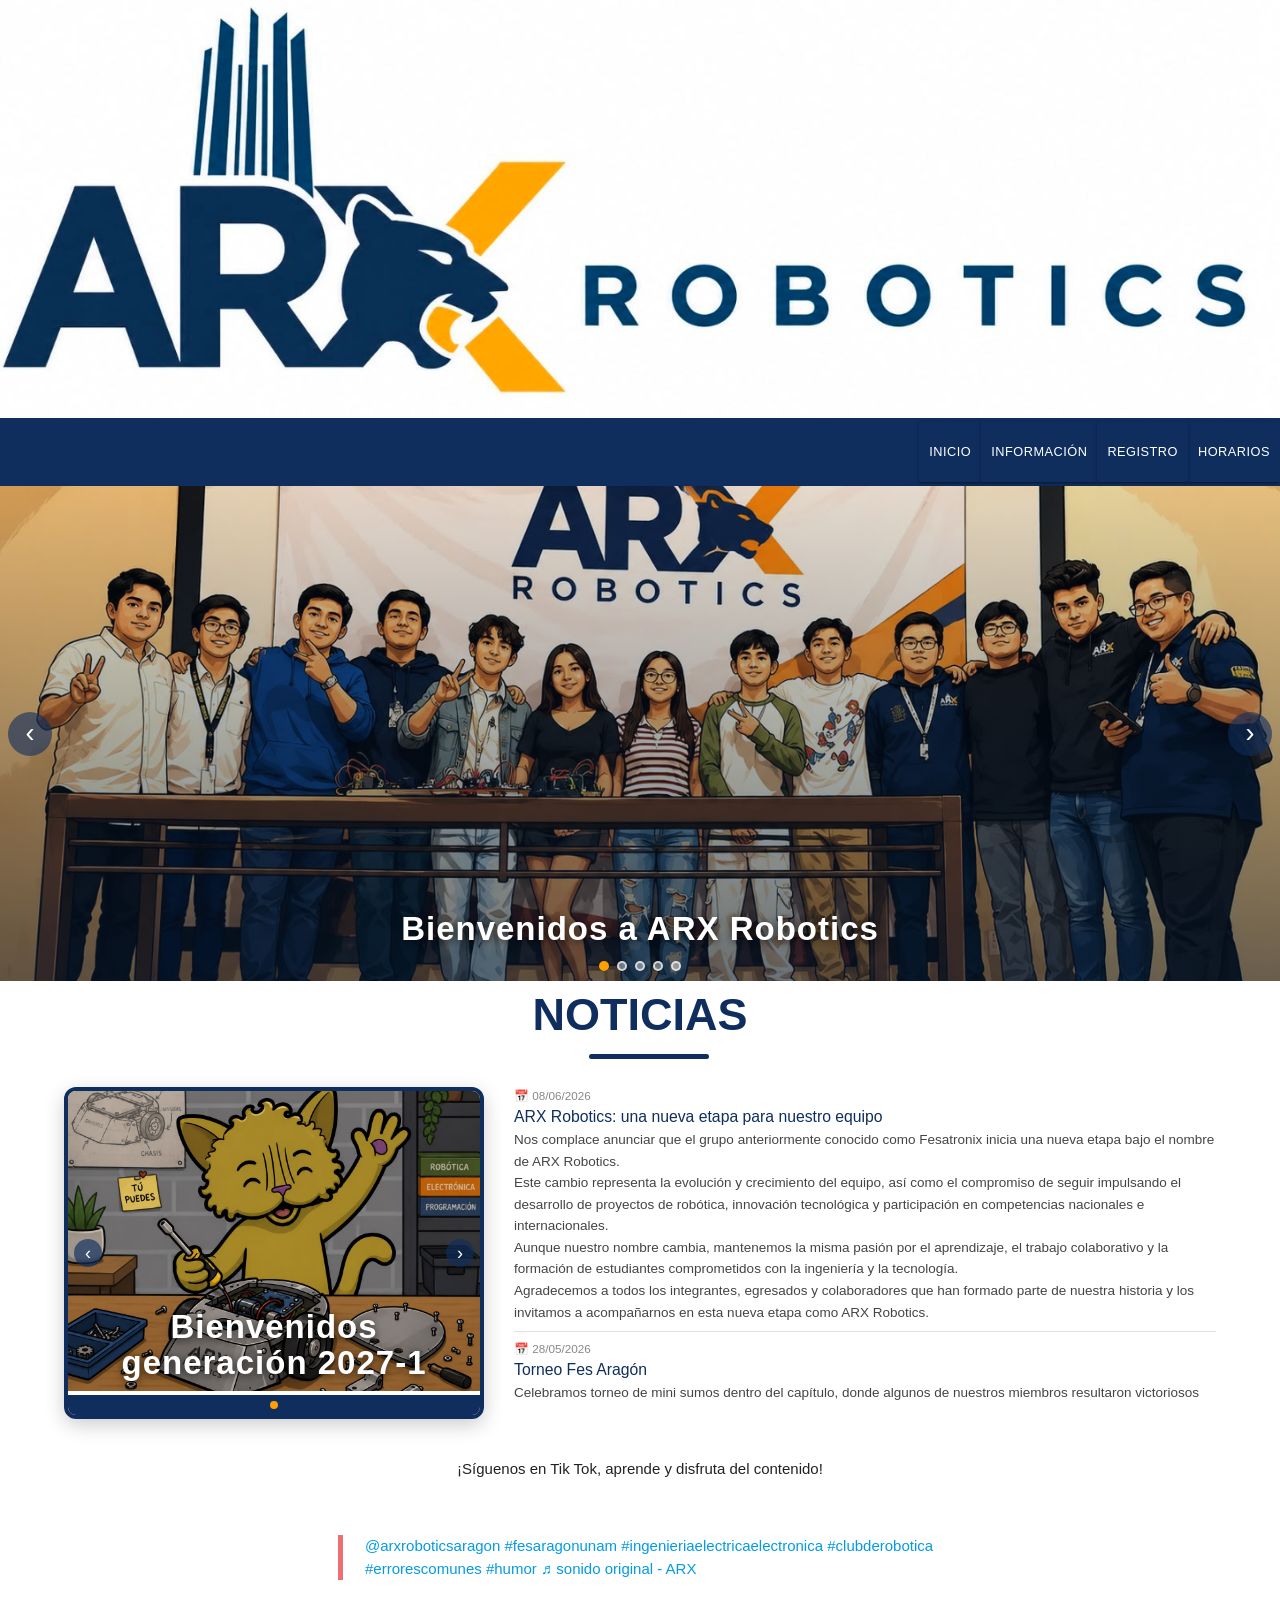
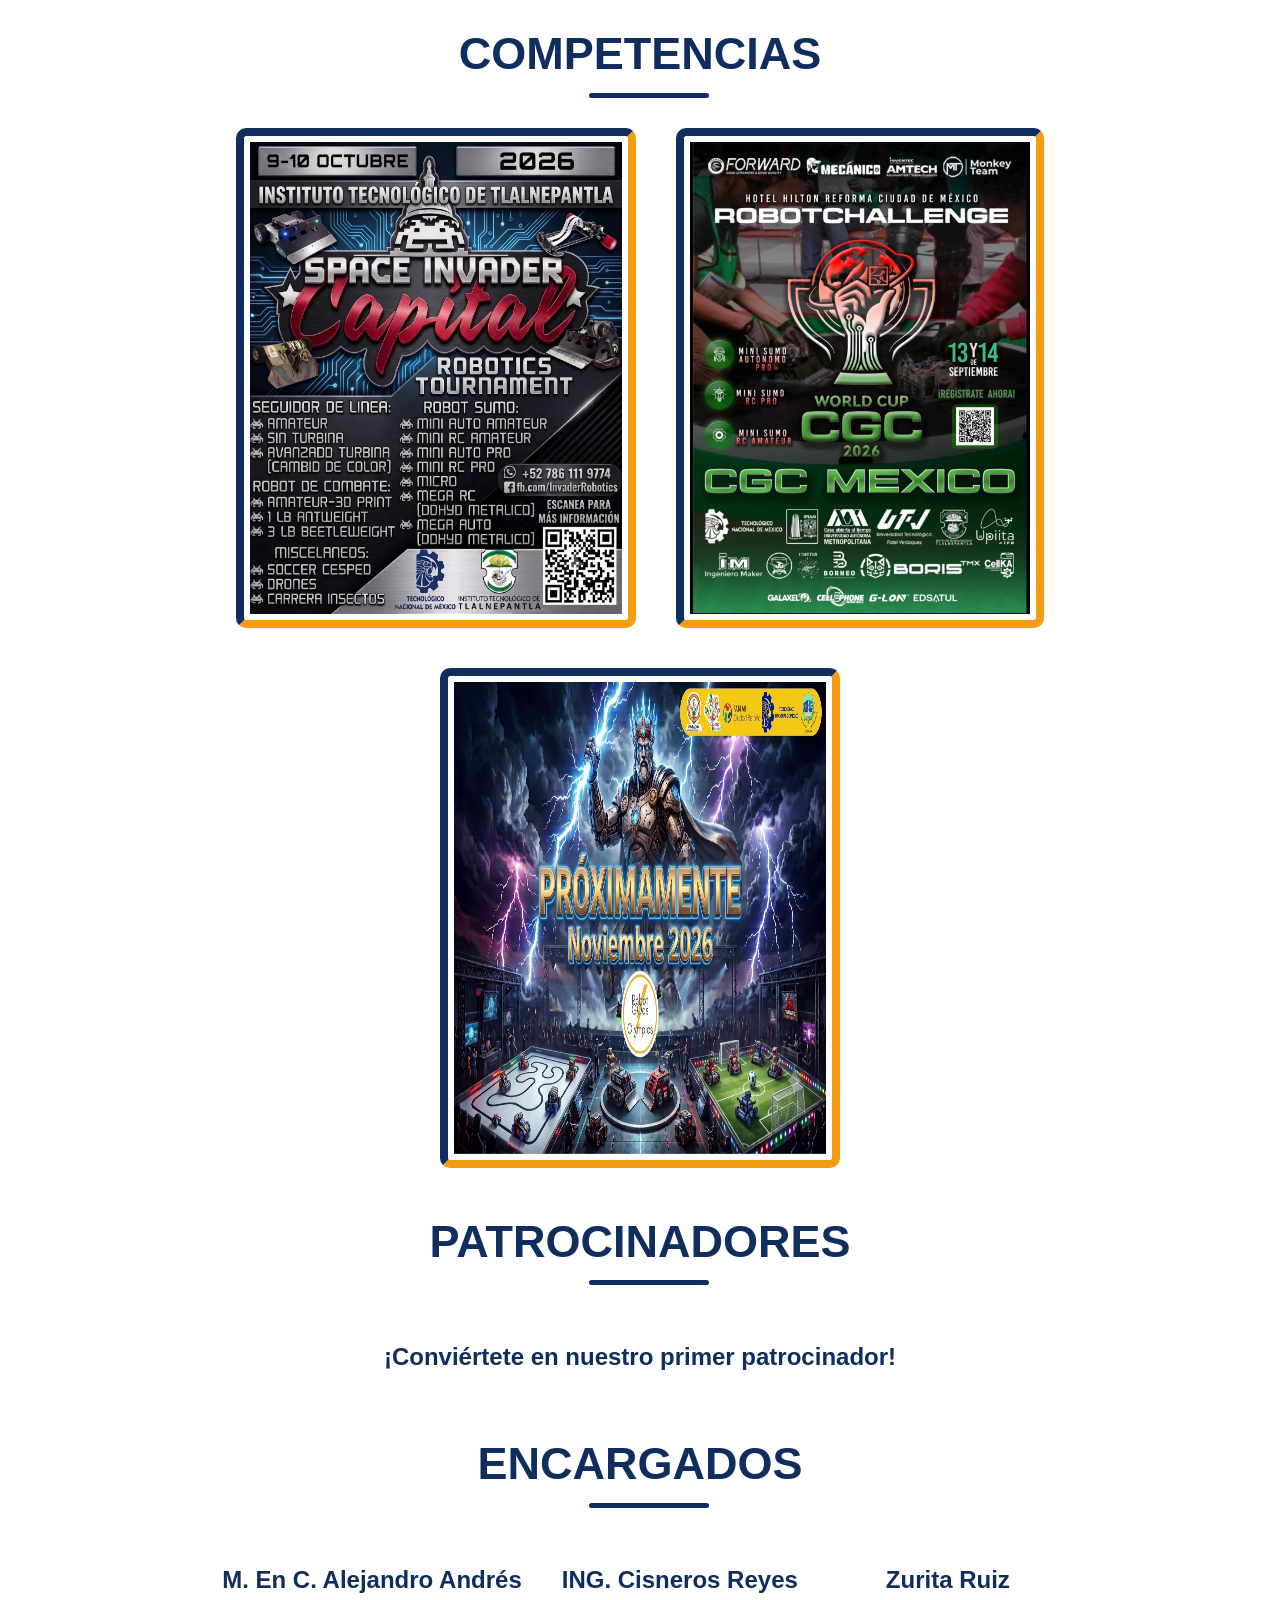
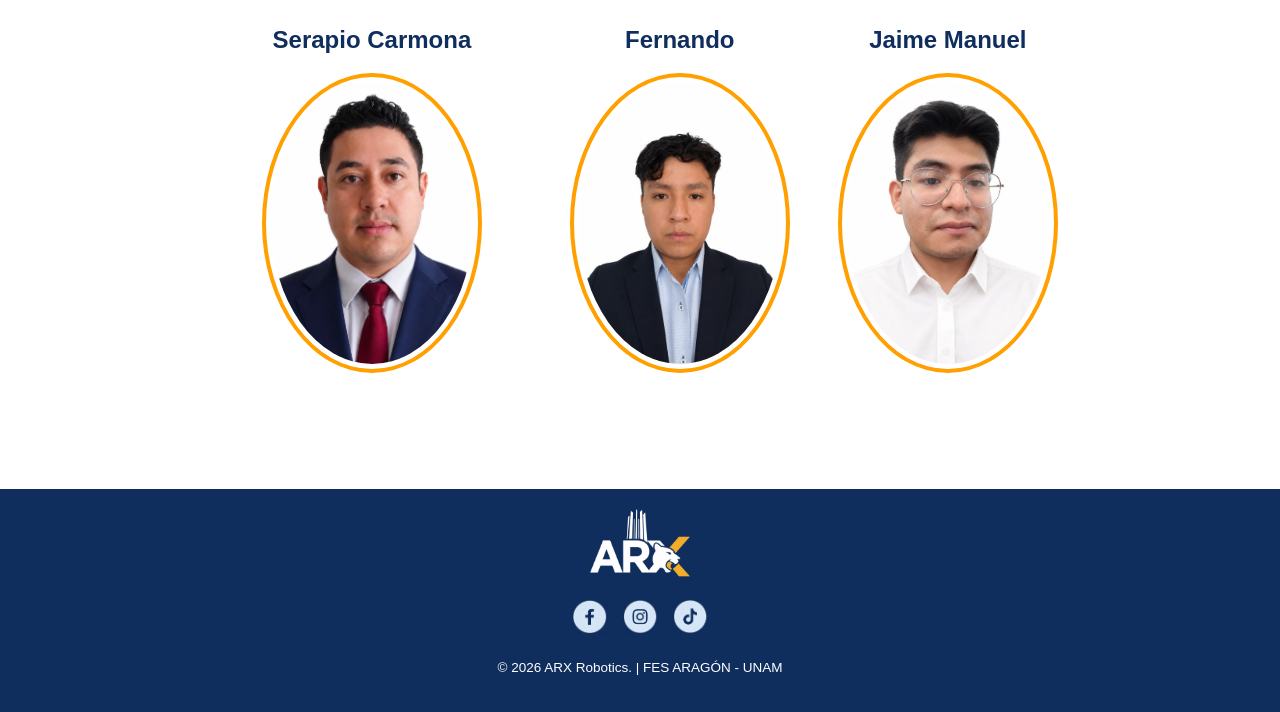
==== index.html @ b7edb050 "Added competition" ====
<!DOCTYPE html>
<html lang="es">
<head>
    <meta charset="UTF-8">
    <meta name="viewport" content="width=device-width, initial-scale=1.0">
    <title>ARX Robotics</title>
    <link rel="stylesheet" href="https://cdnjs.cloudflare.com/ajax/libs/materialize/1.0.0/css/materialize.min.css">
    <link rel="stylesheet" href="https://cdnjs.cloudflare.com/ajax/libs/font-awesome/6.5.1/css/all.min.css">
    <style>
        * { box-sizing: border-box; }

        /* ── LOGOTIPO ── */
        .logoRobotics img {
            display: block;
            margin: 0 auto;
            max-width: 100%;
            height: auto;
        }
        .logoFinal img {
            display: block;
            height: 80px;
            margin: 0 auto;
        }

        /* ── BARRA DE NAVEGACIÓN ── */
        .barraContenidos {
            background: #0F2E5E;
            display: flex;
            flex-wrap: wrap;
            align-items: center;
            justify-content: center;
            min-height: 60px;
            padding: 4px 0;
        }
        .botonInformacion {
            height: 46px;
            line-height: 46px;
            text-align: center;
            font-family: Inter, sans-serif;
            font-size: clamp(0.65rem, 2.5vw, 0.85rem);
            padding: 0 10px;
            white-space: nowrap;
        }
        .botonInformacion:hover { background-color: #ffa000; }

        /* ── SUBMENÚS ── */
        .menu {
            position: relative;
            display: inline-block;
        }
        .submenu {
            display: none;
            position: absolute;
            top: 100%;
            left: 0;
            z-index: 200;
            width: 160px;
        }
        .menu:hover .submenu {
            display: flex;
            flex-direction: column;
        }
        .menuInformacion {
            background-color: white;
            border: 1px solid #ccc;
            height: 46px;
            line-height: 46px;
            text-align: center;
            color: black;
            font-family: Inter, sans-serif;
            font-size: clamp(0.7rem, 2.5vw, 0.85rem);
            white-space: nowrap;
            overflow: hidden;
            text-overflow: ellipsis;
        }
        .menuInformacion:hover { background-color: #ffa000; }

        /* ── CARRUSEL ── */
        .carrusel-wrapper {
            position: relative;
            width: 100%;
            height: 55vw;
            min-height: 200px;
            max-height: 55vh;
            overflow: hidden;
            background: #061830;
        }
        .carrusel-slide {
            position: absolute;
            inset: 0;
            opacity: 0;
            transition: opacity 1s ease-in-out;
        }
        .carrusel-slide.activo { opacity: 1; }
        .carrusel-slide img {
            width: 100%;
            height: 100%;
            object-fit: cover;
            display: block;
        }
        .carrusel-slide::after {
            content: '';
            position: absolute;
            inset: 0;
            background: linear-gradient(to bottom, rgba(6,24,48,0.1) 0%, rgba(6,24,48,0.6) 100%);
        }
        .carrusel-texto {
            position: absolute;
            bottom: 30px;
            left: 50%;
            transform: translateX(-50%);
            z-index: 10;
            text-align: center;
            color: white;
            text-shadow: 0 2px 8px rgba(0,0,0,0.7);
            pointer-events: none;
            width: 90%;
        }
        .carrusel-texto h2 {
            font-size: clamp(0.95rem, 4vw, 2.2rem);
            font-family: 'Trebuchet MS', sans-serif;
            font-weight: 700;
            letter-spacing: 1px;
            margin: 0 0 4px;
        }
        .carrusel-texto p {
            font-size: clamp(0.75rem, 2.5vw, 1rem);
            margin: 0;
            opacity: 0.9;
        }
        .carrusel-puntos {
            position: absolute;
            bottom: 10px;
            left: 50%;
            transform: translateX(-50%);
            display: flex;
            gap: 8px;
            z-index: 20;
        }
        .punto {
            width: 10px;
            height: 10px;
            border-radius: 50%;
            background: rgba(255,255,255,0.4);
            border: 2px solid rgba(255,255,255,0.7);
            cursor: pointer;
            transition: background 0.3s;
        }
        .punto.activo {
            background: #ffa000;
            border-color: #ffa000;
        }
        .carrusel-flecha {
            position: absolute;
            top: 50%;
            transform: translateY(-50%);
            z-index: 20;
            background: rgba(15,46,94,0.6);
            border: none;
            color: white;
            font-size: clamp(1.2rem, 4vw, 1.8rem);
            width: clamp(32px, 8vw, 44px);
            height: clamp(32px, 8vw, 44px);
            border-radius: 50%;
            cursor: pointer;
            display: flex;
            align-items: center;
            justify-content: center;
            transition: background 0.3s;
        }
        .carrusel-flecha:hover { background: #ffa000; }
        .flecha-izq { left: 8px; }
        .flecha-der { right: 8px; }

        /* ── CONTENIDO DINÁMICO ── */
        #informacion, #reglamento {
            padding: 10px 16px;
            font-size: clamp(0.85rem, 3vw, 1rem);
        }
        #informacion img, #reglamento img {
            max-width: 100% !important;
            height: auto !important;
        }

        /* ── PIE DE PÁGINA ── */
        .piePagina {
            background-color: #0F2E5E;
            color: white;
            text-align: center;
            padding: 20px 16px;
            font-size: clamp(0.75rem, 2.5vw, 0.9rem);
        }
        .logosRedes {
            display: flex;
            justify-content: center;
            align-items: center;
            gap: 15px;
            padding: 10px 0;
        }
        .logosRedes img {
            height: clamp(24px, 6vw, 35px);
            width: auto;
            cursor: pointer;
        }

        .oculto { display: none !important; }

        /* ── SECCIONES DE CONTENIDO ── */
        .negritas {
            font-weight: bold;
            font-family: Inter;
            font-size: clamp(1.2rem, 5vw, 2.2rem);
        }
        .titulo {
            display: block;
            text-align: center;
        }

        /* Nosotros: contenedor flex horizontal en escritorio */
        .contenedor {
            display: flex;
            align-items: flex-start;
            gap: 20px;
            font-size: clamp(0.9rem, 2.5vw, 1.1rem);
            margin: clamp(16px, 4vw, 40px);
        }
        .contenidos img {
            height: clamp(160px, 30vw, 500px);
            width: auto;
            flex-shrink: 0;
        }
        .contenedor ul {
            padding-left: 0;
            margin: 0;
        }
        .contenedor ul li {
            margin-top: 8px;
            list-style-type: disc !important;
            padding-left: 20px !important;
        }
        .contenedor li {
            display: list-item !important;
        }

        /* Tarjetas de acreditaciones e historial */
        .tarjeta {
            display: flex;
            align-items: flex-start;
            gap: 20px;
            font-size: clamp(0.85rem, 2.5vw, 1.1rem);
            margin: clamp(16px, 4vw, 60px) clamp(16px, 6vw, 100px);
        }
        .tarjeta ul {
            padding-left: 0;
            margin: 0;
        }
        .tarjeta ul li {
            margin-top: 6px;
            padding-left: 20px !important;
        }
        .tarjeta img {
            width: clamp(140px, 35vw, 500px);
            border: 4px solid #0F2E5E;
            border-radius: 10px;
            padding: 8px;
            background-color: white;
            flex-shrink: 0;
        }
        .trofeos img {
            width: clamp(80px, 20vw, 200px);
            border: none !important;
            padding: 0 !important;
        }

        /* Historial */
        .historia img{
            width: clamp(180px, 30vw, 320px) !important;

            border: 5px solid #F39C12 !important;
            border-radius: 18px;

            padding: 8px;
            background-color: white;

            box-shadow: 0 8px 25px rgba(0,0,0,0.15);

            flex-shrink: 0;
        } 
        .logosHistorial{
            font-size: 20px;
            display: flex;
            align-items: center;
            gap: 8px;
        }
        .logosHistorial img{
            max-width:60px;
            height: 60 px;
            vertical-align: middle;
            border: none !important;
            box-shadow: none !important;
        }
        .titulo-evento{
            font-family: Georgia, serif;
            font-size: clamp(1.8rem, 4vw, 3rem);
            font-weight: bold;

            color: #0F2E5E;

            margin: 0 0 25px 0;

            position: relative;
            cursor: pointer;
        }

        .titulo-evento::after{
            content: "";

            position: absolute;
            left: 0;
            bottom: -10px;

            width: 120px;
            height: 5px;

            background-color: #F39C12;

            border-radius: 10px;
        }
        .enlaces{
            cursor: pointer;
            font-weight: bold;
            color: #283593;
        }

        /* ── RESPONSIVE MÓVIL ── */
        @media (max-width: 600px) {
            /* Submenú último botón no se sale */
            .submenu { width: 130px; }
            .menu:last-of-type .submenu {
                left: auto;
                right: 0;
            }

            /* Nosotros y Objetivos: apila verticalmente */
            .contenedor {
                flex-direction: column;
                align-items: center;
            }
            .contenidos img {
                height: auto;
                width: 80%;
                max-width: 300px;
            }

            /* Tarjetas: apila verticalmente */
            .tarjeta {
                flex-direction: column;
                align-items: center;
                margin: 16px;
            }
            .tarjeta img {
                width: 90%;
                max-width: 340px;
            }
            .trofeos {
                width: 100%;
                text-align: center;
            }
            .trofeos img {
                width: clamp(60px, 25vw, 120px) !important;
            }
            .apuntado{
                cursor: pointer;
            }
        }

        @media (min-width: 481px) {
            .barraContenidos { justify-content: flex-end; }
        }
        #Roles{
                margin: 40px;
                padding: 30px 0;
                border-top: 5px solid #0F2E5E;
                border-bottom: 5px solid #0F2E5E;
            }

            .titulo-roles{
                text-align: center;
                font-size: 40px;
                font-weight: bold;
                color: #0F2E5E;
                margin-bottom: 40px;
            }

            .tarjeta-rol{
                display: flex;
                align-items: center;
                gap: 30px;
                margin-bottom: 30px;
            }

            .tarjeta-rol img{
                width: 220px;
                height: 300px;

                object-fit: cover;

                border: 8px solid #0F2E5E;
                border-radius: 50%;

                padding: 5px;
                background-color: white;
            }

            .info-rol{
                font-size: 20px;
            }

            .info-rol p{
                margin: 10px 0;
            }
        .representantes{
            display: flex;
            justify-content: center;
            gap: 40px;
            margin: 40px;
            flex-wrap: wrap;
        }

        .representante{
            text-align: center;
        }

        .nombre{
            font-weight: bold;
            font-size: 24px;
            color: #0F2E5E;
            margin-bottom: 15px;
        }

        .representante img{
            width: 220px;
            height: 300px;

            object-fit: cover;

            border: 4px solid #ffa000;
            border-radius: 50%;
            padding: 5px;
            background-color: white;
        }
        .titulo{
            text-align: center;
            font-size: clamp(1.8rem, 4vw, 3rem);
            color: #0F2E5E;
            font-weight: bold;
            margin: 0 0 25px 0;
            position: relative;
        }
        .titulo::after{
            content: "";

            position: absolute;
            left: 46%;
            bottom: -10px;
            width: 120px;
            height: 5px;
            background-color: #0F2E5E;
            border-radius: 10px;
        }
        /* ── MINI CARRUSEL CON TEXTO ── */
        .mini-carrusel-wrapper {
            display: flex;
            align-items: center;
            gap: 30px;
            margin: 30px clamp(16px, 5vw, 80px);
        }

        .mini-carrusel {
            position: relative;
            width: clamp(220px, 35vw, 420px);
            flex-shrink: 0;
            border-radius: 12px;
            overflow: hidden;
            border: 4px solid #0F2E5E;
            box-shadow: 0 6px 20px rgba(0,0,0,0.2);
            height: calc(clamp(160px, 25vw, 300px) + 32px);
        }

        .mini-slide {
            position: absolute;
            inset: 0;
            opacity: 0;
            transition: opacity 0.6s ease-in-out;
            pointer-events: none;
        }
        .mini-slide.activo {
            opacity: 1;
            pointer-events: all;
        }
        .mini-slide img {
            width: 100%;
            height: clamp(160px, 25vw, 300px);
            object-fit: cover;
            display: block;
        }

        .mini-flechas {
            position: absolute;
            top: 50%;
            transform: translateY(-50%);
            width: 100%;
            display: flex;
            justify-content: space-between;
            padding: 0 6px;
            pointer-events: none;
        }
        .mini-flecha {
            pointer-events: all;
            background: rgba(15,46,94,0.65);
            border: none;
            color: white;
            font-size: 1.2rem;
            width: 28px;
            height: 28px;
            border-radius: 50%;
            cursor: pointer;
            display: flex;
            align-items: center;
            justify-content: center;
            transition: background 0.3s;
        }
        .mini-flecha:hover { background: #ffa000; }

        .mini-puntos {
            position: absolute;
            bottom: 0;
            left: 0;
            right: 0;
            display: flex;
            justify-content: center;
            gap: 6px;
            padding: 6px 0;
            background: #0F2E5E;
            z-index: 10;
        }
        .mini-punto {
            width: 8px;
            height: 8px;
            border-radius: 50%;
            background: rgba(255,255,255,0.35);
            border: 2px solid rgba(255,255,255,0.6);
            cursor: pointer;
            transition: background 0.3s;
        }
        .mini-punto.activo {
            background: #ffa000;
            border-color: #ffa000;
        }

        /* Texto al lado derecho */
        .mini-carrusel-texto {
            flex: 1;
            font-family: Inter, sans-serif;
            font-size: clamp(0.85rem, 2.5vw, 1rem);
            color: #1a1a1a;
        }
        .mini-carrusel-texto h3 {
            font-size: clamp(1.1rem, 3vw, 1.6rem);
            color: #0F2E5E;
            font-weight: bold;
            margin: 0 0 10px 0;
        }
        .mini-carrusel-texto p {
            margin: 6px 0;
            line-height: 1.6;
        }

        /* Responsive: apila en móvil */
        @media (max-width: 600px) {
            .mini-carrusel-wrapper {
                flex-direction: column;
                align-items: stretch;
            }
            .mini-carrusel {
                width: 100%;
            }
        }
        /* ── PAGINACIÓN ── */
        .paginacion {
            display: flex;
            gap: 8px;
            flex-wrap: wrap;
            margin-top: 16px;
        }
        .pagina-btn {
            width: 34px;
            height: 34px;
            border-radius: 6px;
            border: 2px solid #0F2E5E;
            background: white;
            color: #0F2E5E;
            font-weight: bold;
            font-size: 0.9rem;
            cursor: pointer;
            transition: background 0.2s, color 0.2s;
        }
        .pagina-btn:hover,
        .pagina-btn.activo {
            background: #0F2E5E;
            color: white;
        }
        .noticia-item {
            border-bottom: 1px solid #e0e0e0;
            padding: 8px 0;
        }
        .noticia-item:last-child { border-bottom: none; }
        .noticia-item h4 {
            margin: 0 0 4px;
            color: #0F2E5E;
            font-size: clamp(0.9rem, 2.5vw, 1.05rem);
        }
        .noticia-item p {
            margin: 0;
            font-size: clamp(0.78rem, 2vw, 0.9rem);
            color: #444;
        }
        .noticia-fecha {
            font-size: 0.78rem !important;
            color: #888 !important;
            margin-bottom: 2px !important;
        }
        .puntoUbicacion img{
            width:90%; 
            max-width:1000px; 
            border-radius:20px; 
            display: block; 
            margin:0 auto;
            border: 8px solid #0F2E5E;
            padding: 12px;
        }
        .horarios-page { padding: 1.5rem 16px; font-family: Inter, sans-serif; }

          .horarios-header { display: flex; align-items: flex-start; gap: 14px; margin-bottom: 1.5rem; }
          .horarios-header-icon {
            width: 44px; height: 44px; border-radius: 8px;
            background: #e6f1fb; display: flex; align-items: center;
            justify-content: center; flex-shrink: 0;
          }
          .horarios-header h1 { font-size: clamp(1.3rem, 4vw, 1.6rem); font-weight: 600; color: #0F2E5E; line-height: 1.2; }
          .horarios-header p  { font-size: 13px; color: #555; margin-top: 4px; line-height: 1.5; }

          .horarios-main-layout { display: flex; gap: 16px; align-items: flex-start; flex-wrap: wrap; }

          .horarios-card {
            background: white; border: 1px solid #e0e0e0;
            border-radius: 12px; overflow: hidden;
          }
          .horarios-card-header {
            display: flex; align-items: center; gap: 8px;
            padding: 10px 16px; border-bottom: 1px solid #e0e0e0;
          }
          .horarios-card-header span { font-size: 13px; font-weight: 600; color: #185FA5; }

          .horarios-table-wrap { overflow-x: auto; }
          .horarios-table { border-collapse: collapse; font-size: 12px; }

          .horarios-table th {
            background: #0F2E5E; color: white;
            padding: 7px 6px; font-weight: 500; font-size: 11px;
            white-space: nowrap; text-align: center;
          }
          .horarios-table th.h-hora-th { min-width: 52px; }

          .horarios-table td { height: 24px; border-top: 0.5px solid #e0e0e0; border-bottom: 0.5px solid #e0e0e0; }

          .horarios-table td.h-hora-cell {
            font-size: 11px; color: #666; padding: 0 10px 0 6px;
            white-space: nowrap; text-align: right;
            background: #f9f9f9; font-weight: 500;
            border-right: 2px solid #0F2E5E;
          }
          .horarios-table td.h-block-cell { width: 26px; min-width: 26px; padding: 2px; border-left: none; border-right: none; }
          .horarios-table td.h-block-cell div { width: 100%; height: 100%; border-radius: 3px; }

          .horarios-legend-card { min-width: 160px; flex-shrink: 0; }
          .horarios-legend-title {
            font-size: 11px; font-weight: 700; color: #0F2E5E;
            padding: 10px 14px 8px; letter-spacing: 0.5px;
            border-bottom: 1px solid #e0e0e0;
          }
          .horarios-legend-row {
            display: flex; align-items: center; justify-content: space-between;
            padding: 4px 14px; gap: 10px;
          }
          .horarios-legend-name { font-size: 12px; color: #222; }
          .horarios-legend-dot  { width: 18px; height: 18px; border-radius: 4px; flex-shrink: 0; }

          .horarios-info-bar {
            display: flex; align-items: flex-start; gap: 10px;
            background: #e6f1fb; border: 1px solid #b5d4f4;
            border-radius: 8px; padding: 10px 14px; margin-top: 14px;
          }
          .horarios-info-bar p { font-size: 12px; color: #185FA5; line-height: 1.5; }

          @media (max-width: 600px) {
            .horarios-legend-card { width: 100%; }
          }
        .video-contenedor {
            display: flex;
            justify-content: center;
            padding: 20px 16px;
        }
        .video-contenedor video,
        .video-contenedor iframe {
            width: 60%;
            max-width: 800px;
            min-width: 280px;
            border-radius: 12px;
            border: 4px solid #0F2E5E;
            aspect-ratio: 16 / 9;
        }
        .competencias{
            display: flex;
            justify-content: center;
            gap: 40px;
            margin: 40px;
            flex-wrap: wrap;
        }
        .competencias img{
            border-radius: 10px;
            max-width: 400px;
            height: 500px;
            display: block;
            margin: 0 auto;
            border-width: 8px;
            background-color: white;
            border-style: solid;
            border-top-color: #0F2E5E;
            border-left-color: #0F2E5E;
            border-right-color: #F39C12;
            border-bottom-color: #F39C12;
            padding: 6px;
            cursor: pointer;
        }
        @media (max-width: 768px) {

            /* ── HISTORIAL ── */
            .tarjeta.historia {
                flex-direction: column;
                align-items: center;
                margin: 16px 8px;
            }
            .historia img {
                width: 95% !important;
                max-width: 360px !important;
            }
            .logosHistorial {
                font-size: 14px;
                flex-direction: column;
                align-items: flex-start;
                gap: 4px;
                width: 100%;
                padding: 0 4px;
            }
            .logosHistorial ul {
                width: 100%;
                padding: 0;
            }
            .logosHistorial ul li {
                display: flex;
                align-items: flex-start;
                gap: 6px;
                margin-top: 10px;
                line-height: 1.5;
                word-break: break-word;
            }
            .logosHistorial img {
                width: 40px !important;
                height: 35px !important;
                flex-shrink: 0;
                margin-top: 2px;
            }
            .titulo-evento {
                font-size: clamp(1.1rem, 5vw, 1.6rem);
                margin-bottom: 20px;
                word-break: break-word;
            }
            .titulo-evento::after {
                width: 70px;
            }
            .enlaces {
                font-size: 11px;
                word-break: break-all;
            }
            /* ── ACREDITACIONES ── */
            .tarjeta {
                flex-direction: column;
                align-items: center;
                margin: 16px;
            }
            .trofeos {
                width: 100%;
                text-align: center;
            }

            /* ── ROLES ── */
            #Roles {
                margin: 16px;
            }
            .tarjeta-rol {
                flex-direction: column;
                align-items: center;
                text-align: center;
                gap: 16px;
                margin-bottom: 24px;
                padding-bottom: 24px;
                border-bottom: 1px solid #e0e0e0;
            }
            .tarjeta-rol img {
                width: 160px;
                height: 160px;
            }
            .info-rol {
                font-size: 15px;
            }
            .titulo-roles {
                font-size: 28px;
            }

            /* ── TABLA DE HORARIOS ── */
            .horarios-main-layout {
                flex-direction: column;
            }
            .horarios-legend-card {
                width: 100%;
            }
            .horarios-page {
                padding: 1rem 8px;
            }

            /* ── ENCARGADOS ── */
            .representantes {
                gap: 20px;
                margin: 20px 10px;
            }
            .representante img {
                width: 160px;
                height: 160px;
            }
            .nombre {
                font-size: 16px;
            }

            /* ── VIDEO TIKTOK ── */
            .video-contenedor {
                padding: 10px 8px;
            }

            /* ── COMPETENCIAS ── */
            .competencias {
                gap: 20px;
                margin: 20px 10px;
            }
            .competencias img {
                max-width: 100%;
                height: auto;
                width: 100%;
            }

            /* ── NOSOTROS ── */
            .contenedor {
                flex-direction: column;
                align-items: center;
                margin: 12px;
            }
            .contenidos img {
                height: auto;
                width: 80%;
                max-width: 280px;
            }

            /* ── TÍTULOS ── */
            .titulo::after {
                left: 50%;
                transform: translateX(-50%);
            }
            .titulo-evento::after {
                width: 80px;
            }

            /* ── MINI CARRUSEL ── */
            .mini-carrusel-wrapper {
                flex-direction: column;
                margin: 16px 10px;
                gap: 16px;
            }
            .mini-carrusel {
                width: 100%;
            }

            /* ── BARRA DE NAVEGACIÓN ── */
            .barraContenidos {
                justify-content: center;
            }
            .botonInformacion {
                padding: 0 8px;
                font-size: 0.7rem;
            }
            .horarios-card {
                max-width: 100%;
                overflow: hidden;
            }
            .horarios-table-wrap {
                overflow-x: scroll;
                -webkit-overflow-scrolling: touch;
                max-width: 100%;
            }
            .horarios-main-layout {
                max-width: 100%;
                overflow: hidden;
            }
            .horarios-page {
                max-width: 100%;
                overflow: hidden;
            }
        }

    </style>
</head>
<body>
    <!-- Logotipo -->
    <div id="logotipo">
        <div class="logoRobotics">
            <img id="imgRobotics" src="Recursos/LOGOARX2.jpeg" alt="Logotipo Robotics">
        </div>
    </div>

    <!-- Barra de navegación -->
    <div class="barraContenidos">
        <a href="#" class="btn barraContenidos botonInformacion" onclick="mostrarNoticias()">INICIO</a>

        <div class="menu">
            <a href="#" class="btn barraContenidos botonInformacion">INFORMACIÓN</a>
            <div class="submenu">
                <a href="#" class="btn menuInformacion" onclick="mostrarNosotros()">Nosotros</a>
                <a href="#" class="btn menuInformacion" onclick="mostrarHistorial()">Historial</a>
                <a href="#" class="btn menuInformacion" onclick="mostrarAcreditaciones()">Acreditaciones</a>
                <a href="#" class="btn menuInformacion" onclick="mostrarUbicacion()">Ubicación</a>
                <a href="#" class="btn menuInformacion">Contactos</a>
            </div>
        </div>

        <div class="menu">
            <a href="#" class="btn barraContenidos botonInformacion">REGISTRO</a>
            <div class="submenu">
                <a href="#" class="btn menuInformacion" onclick="mostrarReglamento()">Reglamento</a>
                <a href="#" class="btn menuInformacion" onclick="window.open('https://docs.google.com/forms/d/e/1FAIpQLSevy-NrSVbX_e-lk4zULFPwJWygvZOoxWMYB_W5sidLSTC_hQ/viewform?usp=header','_blank')">Formulario</a>
            </div>
        </div>

        <a href="#" class="btn barraContenidos botonInformacion" onclick="mostrarHorarios()">HORARIOS</a>
    </div>

    <!-- Carrusel -->
    <div class="carrusel-wrapper" id="carrusel">
        <div class="carrusel-slide activo">
            <img src="Recursos/AlumnosArx.jpeg" alt="Slide 1">
            <div class="carrusel-texto"><h2>Bienvenidos a ARX Robotics</h2></div>
        </div>
        <div class="carrusel-slide">
            <img src="Recursos/Competencia.jpeg" alt="Slide 2">
            <div class="carrusel-texto">
                <h2>Competencias de Robótica</h2>
                <p>Participamos en torneos nacionales e internacionales</p>
            </div>
        </div>
        <div class="carrusel-slide">
            <img src="Recursos/ModeladoCombate.jpeg" alt="Slide 4">
            <div class="carrusel-texto">
                <h2>Lleva tus ideas a la realidad</h2>
                <p>¡Aprende modelado 3D y deslumbra a todos con tus diseños!</p>
            </div>
        </div>
        <div class="carrusel-slide">
            <img src="Recursos/Placas.png" alt="Slide 5">
            <div class="carrusel-texto">
                <h2>Sube de nivel</h2>
                <p>Aprende a diseñar tus propias PCB para cualquier proyecto</p>
            </div>
        </div>
        <div class="carrusel-slide">
            <a href="https://docs.google.com/forms/d/e/1FAIpQLSevy-NrSVbX_e-lk4zULFPwJWygvZOoxWMYB_W5sidLSTC_hQ/viewform?usp=header" target="_blank">
                <img src="Recursos/Soldadura.jpeg" alt="Slide 3">
            </a>
            <div class="carrusel-texto">
                <h2 >Regístrate Ahora</h2>
                <p>Forma parte de este gran equipo y construye tus propios robots</p>
            </div>
        </div>
        <button class="carrusel-flecha flecha-izq" onclick="cambiarSlide(-1)">&#8249;</button>
        <button class="carrusel-flecha flecha-der" onclick="cambiarSlide(1)">&#8250;</button>
        <div class="carrusel-puntos" id="puntos"></div>
    </div>

    <!-- Noticias -->

    <div class="oculto" id="Noticias">
        <p class="titulo">NOTICIAS</p>
        <div class="mini-carrusel-wrapper">

            <!-- Carrusel izquierdo -->
            <div class="mini-carrusel" id="miniCarrusel">

                <div class="mini-slide activo">
                    <img src="Recursos/Bienvenida.jpeg" alt="Foto 1">
                    <div class="carrusel-texto">
                        <h2>Bienvenidos generación 2027-1</h2>
                    </div>
                </div>

                <div class="mini-flechas">
                    <button class="mini-flecha" onclick="cambiarMiniSlide(-1)">&#8249;</button>
                    <button class="mini-flecha" onclick="cambiarMiniSlide(1)">&#8250;</button>
                </div>
                <div class="mini-puntos" id="miniPuntos"></div>
            </div>

            <!-- Texto derecho -->
            <div class="mini-carrusel-texto">
                <div id="listaNoticias"></div>
                <div class="paginacion" id="paginacion"></div>
            </div>
        </div>

        <!-- Video de Tik Tok -->
        <div style="text-align: center;">
            <p>¡Síguenos en Tik Tok, aprende y disfruta del contenido!</p>
        </div>
        <div class="video-contenedor">
          <blockquote class="tiktok-embed" cite="https://www.tiktok.com/@arxroboticsaragon/video/7657264670688136469" data-video-id="7657264670688136469" style="max-width: 605px;min-width: 325px;" > <section> <a target="_blank" title="@arxroboticsaragon" href="https://www.tiktok.com/@arxroboticsaragon?refer=embed">@arxroboticsaragon</a> <a title="fesaragonunam" target="_blank" href="https://www.tiktok.com/tag/fesaragonunam?refer=embed">#fesaragonunam</a> <a title="ingenieriaelectricaelectronica" target="_blank" href="https://www.tiktok.com/tag/ingenieriaelectricaelectronica?refer=embed">#ingenieriaelectricaelectronica</a> <a title="clubderobotica" target="_blank" href="https://www.tiktok.com/tag/clubderobotica?refer=embed">#clubderobotica</a>  <a title="errorescomunes" target="_blank" href="https://www.tiktok.com/tag/errorescomunes?refer=embed">#errorescomunes</a>  <a title="humor" target="_blank" href="https://www.tiktok.com/tag/humor?refer=embed">#humor</a> <a target="_blank" title="♬ sonido original - ARX" href="https://www.tiktok.com/music/sonido-original-7657264722458282770?refer=embed">♬ sonido original - ARX</a> </section> </blockquote> <script async src="https://www.tiktok.com/embed.js"></script>
        </div>

        <!-- Competencias -->
        <p class="titulo">COMPETENCIAS</p>
        <div class="competencias">
            <!-- <p class = "nombre"> PRÓXIMAMENTE </p> -->
            <!--<div>
                <img src="Recursos/TorneoARX.jpeg" onclick ="window.location.href='torneo.html'">
            </div>-->
            <div>
                <img src="Recursos/Competencias/SpaceInvader.jpeg" onclick="window.open('https://sites.google.com/view/space-invader-games','_blank')">
            </div>
            <div>
                <img src="Recursos/Competencias/RobotChallenge.jpeg" onclick="window.open('https://seccion17ctm.typeform.com/to/MMkaDrrW?typeform-source=qrcode-button','_blank')">
            </div>
            <div>
                <img src="Recursos/Competencias/RobotGods.jpeg" onclick="window.open('https://www.facebook.com/share/p/1YHLowgoTw/?mibextid=wwXIfr','_blank')">
            </div>
        </div>

        <!-- Patrocinadores -->
        <p class="titulo">PATROCINADORES</p>
        <div class="competencias">
            <p class="nombre"> ¡Conviértete en nuestro primer patrocinador! </p>
        </div>

        <!-- Encargados -->
        <p class="titulo">ENCARGADOS</p>
        <div class="representantes">
            <div class="representante">
                <p class="nombre">M. En C. Alejandro Andrés</p>
                <p class="nombre">Serapio Carmona</p>
                <img src="Recursos/SerapioPrime.jpeg">
            </div>

            <div class="representante">
                <p class="nombre">ING. Cisneros Reyes</p>
                <p class="nombre">Fernando</p>
                <img src="Recursos/Fernando.jpeg">
            </div>
            
            <div class="representante">
                <p class="nombre">Zurita Ruiz</p>
                <p class="nombre">Jaime Manuel</p>
                <img src="Recursos/ZuritaFino.jpeg" onclick="window.open('Recursos/Zurita.jpeg','_blank')">
            </div>

        </div>
    </div>

    <!-- Contenido dinámico -->
    <div><p id="informacion"></p></div>
    <div><p id="reglamento"></p></div>

    <!-- Nosotros -->
    <div class="contenedor contenidos oculto" id="Mision">
        <img src="Recursos/MascotaFactos.png" alt="Mascota Factos">
        <div>
            <p class="titulo">SOBRE NOSOTROS</p>
            <ul>
                <li>ARX Robotics es un grupo de estudiantes apasionados por la robótica, la tecnología y la innovación, unidos por el objetivo de aprender, crecer y enfrentar nuevos desafíos. Fomentamos el intercambio de conocimientos, el trabajo en equipo, el apoyo entre nuestros integrantes y el desarrollo de habilidades técnicas y profesionales.</li>
                <li>Nuestro propósito es representar a nuestra institución en competencias nacionales e internacionales, impulsando proyectos de alto nivel que demuestren el talento y la capacidad de nuestros miembros. Al mismo tiempo, buscamos difundir la cultura de la robótica, inspirar a más estudiantes a involucrarse en áreas STEM y consolidar el reconocimiento de ARX Robotics como un referente de innovación, colaboración y excelencia.</li>
            </ul>
            <p class="negritas">MISION Y VISIÓN</p>
            <ul>
                <li>Ser un capítulo estudiantil líder en el desarrollo de proyectos de robótica dentro de la FES Aragón, reconocido por su participación destacada en competencias nacionales e internacionales. ARX aspira a consolidarse como un espacio de formación, innovación y aprendizaje donde los estudiantes desarrollen soluciones tecnológicas que impulsen el crecimiento académico, científico y profesional de la comunidad universitaria.</li>
                <li>Fomentar el desarrollo académico, tecnológico y profesional de los estudiantes de ingeniería de la Facultad de Estudios Superiores Aragón, mediante el diseño, construcción y programación de sistemas robóticos. A través del trabajo colaborativo, la investigación aplicada y la participación en competencias tecnológicas nacionales e internacionales, se busca fortalecer las habilidades técnicas y estratégicas de los estudiantes, promoviendo la innovación y representando dignamente a la institución.</li>
            </ul>
        </div>
    </div>
    <div class="contenedor contenidos oculto" id="Objetivos">
        <div>
            <p class="negritas">OBJETIVOS ESPECÍFICOS</p>
            <ul>
                <li>Diseñar, desarrollar y construir prototipos robóticos para participar en competencias tecnológicas como minisumo autónomo, minisumo RC, seguidor de línea, entre otras categorías.</li>
                <li>Representar a la FES Aragón en concursos, torneos y eventos de robótica a nivel nacional e internacional.</li>
                <li>Fomentar el aprendizaje práctico en áreas como electrónica, programación, automatización, control, diseño mecánico y modelado 3D.</li>
                <li>Desarrollar habilidades de planeación, organización, trabajo en equipo y resolución de problemas de los integrantes del capítulo.</li>
            </ul>
        </div>
        <img src="Recursos/MascotaObjetivo.png" alt="Mascota Objetivo">
    </div>

    <!-- Historial -->
    <div class="oculto" id="Contenido">
        <div class="tarjeta historia">
            <div><img src="Recursos/MechaPantera.jpeg"></div>
            <div class="logosHistorial"><ul>
                <li class="titulo-evento apuntado" onclick="window.open('','_blank')">Torneo de Robótica MechaPantera</li>
                <li><img src="Recursos/Fecha.jpeg"> Fecha: 09/07/2026</li>
                <li><img src="Recursos/Integrantes.jpeg"> Integrantes: Regina lovera jerónimo, Jaime Manuel Zurita Ruiz, Hernández Cabrera Genaro Gabriel, David Bonilla, Espinoza Hernández César Omar</li>
                <li><img src="Recursos/Prototipos.jpeg"> Prototipos: Hernández Cabrera Genaro Gabriel - 5 de pastor y DDD, Regina lovera jerónimo - Neo, David  Bonilla - Tortubot</li>
                <li><img src="Recursos/Categorías.jpeg"> Categorías: Minisumo RC Profesional, Minisumo RC Amateur, Robot de Combate de 1 libra Profesional, Robot de Combate Impresión 3D</li>
                <li><img src="Recursos/Puesto.jpeg"> Puesto: 3er lugar - Combate 3D</li>
                <li><img src="Recursos/Enlace.jpeg"> Consulta el album en: <p class="enlaces" onclick="window.open('','_blank')"></p></li>
            </ul></div>
        </div>
        <div class="tarjeta historia">
            <div><img src="Recursos/SegundoUPIITA.jpg"></div>
            <div class="logosHistorial"><ul>
                <li class="titulo-evento apuntado" onclick="window.open('https://drive.google.com/drive/folders/1DoejLGbrvlAd67sf03yzRSGY47gmYOEJ','_blank')">2do Torneo Amistoso Fes UPIITA Chapingo 2026</li>
                <li><img src="Recursos/Fecha.jpeg"> Fecha: 28/05/2026</li>
                <li><img src="Recursos/Integrantes.jpeg"> Integrantes: Serapio Carmona Alejandro Andres, Hernández Cabrera Genaro Gabriel, Ramírez Medina David, Zurita Ruiz Jaime Manuel, Lovera Jeronimo Regina, Bello Mendoza Angel Abiud, Miranda Macias Jose Angel, Espinoza Hernández César Omar, Padilla Alonso Omar Alejandro, Morán Hernández Yaretzi Natali, Maya López Naibi, Arias Gonzáles Saúl Alexis.</li>
                <li><img src="Recursos/Prototipos.jpeg"> Prototipos: TYR, NOVA, KRAKEN, Valkiria, Neo, Maya, Midas, Markitos, Markus, Speedy, Overshoot, GBOT, Tokio, Berserker, Pedro el loco, Bodoque, PLA Destroyer</li>
                <li><img src="Recursos/Categorías.jpeg"> Categorías: Minisumo RC Amateur, Minisumo RC Profesional, Seguidor de línea Amateur, Seguidor de línea Profesional, Robot de Combate 3D 1 Lb.</li>
                <li><img src="Recursos/Puesto.jpeg"> Puesto: (Minisumo RC Amateur) Segundo Lugar - Zurita Ruiz Jaime Manuel, Tercer Lugar - Cabrera Hernández Genaro Gabriel, (Seguidor de Línea Amateur) Primer Lugar - Cabrera Hernández Genaro Gabriel</li>
                <li><img src="Recursos/Enlace.jpeg"> Consulta el album en: <p class="enlaces" onclick="window.open('https://drive.google.com/drive/folders/1DoejLGbrvlAd67sf03yzRSGY47gmYOEJ','_blank')">https://drive.google.com/drive/folders/1DoejLGbrvlAd67sf03yzRSGY47gmYOEJ</p></li>
            </ul></div>
        </div>
        <div class="tarjeta historia">
            <div><img src="Recursos/TXRX2026.jpg"></div>
            <div class="logosHistorial"><ul>
                <li class="titulo-evento apuntado" onclick="window.open('https://drive.google.com/drive/folders/1tSQG9fBrjMX2lkfzfYNGrpWtmqm_Cqia','_blank')">TXRX TEXROBOTIX 2026</li>
                <li><img src="Recursos/Fecha.jpeg"> Fecha: 23/05/2026</li>
                <li><img src="Recursos/Integrantes.jpeg"> Integrantes: Serapio Carmona Alejandro Andres, Hernández Cabrera Genaro Gabriel, Ramírez Medina David, Zurita Ruiz Jaime Manuel, Lovera Jeronimo Regina, Bello Mendoza Angel Abiud, Miranda Macias Jose Angel, Espinoza Hernández César Omar, Padilla Alonso Omar Alejandro, Gómez González Joshua, Morán Hernández Yaretzi Natali</li>
                <li><img src="Recursos/Prototipos.jpeg"> Prototipos: TYR, NOVA, KRAKEN, Valkiria, Neo, Maya, Midas, Markitos, Markus, Speedy, Overshoot, Real fresas, Real fresas, Berserker, Pedro el loco, T-REX</li>
                <li><img src="Recursos/Categorías.jpeg"> Categorías: Seguidor de Línea Amateur, Seguidor de Línea Pro, Minisumo RC Amateur, Minisumo RC Profesional, Futbolito pro.</li>
                <li><img src="Recursos/Puesto.jpeg"> Puesto: (Mini Sumo RC Amateur) Tercer lugar – Hernández Cabrera Genaro Gabriel, Tercer lugar – Ramírez Medina David, (Mini Sumo RC Profesional) Segundo lugar – Zurita Ruiz Jaime Manuel</li>
                <li><img src="Recursos/Enlace.jpeg"> Consulta el album en: <p class="enlaces" onclick="window.open('https://drive.google.com/drive/folders/1tSQG9fBrjMX2lkfzfYNGrpWtmqm_Cqia','_blank')">https://drive.google.com/drive/folders/1tSQG9fBrjMX2lkfzfYNGrpWtmqm_Cqia</p></li>
            </ul></div>
        </div>
        <div class="tarjeta historia">
            <div><img src="Recursos/AxolotlTournament.JPG"></div>
            <div class="logosHistorial"><ul>
                <li class="titulo-evento apuntado" onclick="window.open('https://drive.google.com/drive/folders/1ik3MPQdj0hxiHN5j2obYimN9TTQKNRw8','_blank')">Axolotl Tournament 2026</li>
                <li><img src="Recursos/Fecha.jpeg"> Fecha: 14/05/2026</li>
                <li><img src="Recursos/Integrantes.jpeg"> Integrantes: Jaime Manuel Zurita Ruiz, Naibi Maya López, Regina Lovera Jerónimo, Adolfo Angel Rodriguez Bermeo</li>
                <li><img src="Recursos/Prototipos.jpeg"> Prototipos: Kraken, Berserker, TYR, Tokio, Valkiria, NEO</li>
                <li><img src="Recursos/Categorías.jpeg"> Categorías: En proceso</li>
                <li><img src="Recursos/Puesto.jpeg"> Puesto: ?</li>
                <li><img src="Recursos/Enlace.jpeg"> Consulta el album en: <p class="enlaces" onclick="window.open('https://drive.google.com/drive/folders/1ik3MPQdj0hxiHN5j2obYimN9TTQKNRw8','_blank')">https://drive.google.com/drive/folders/1ik3MPQdj0hxiHN5j2obYimN9TTQKNRw8</p></li>
            </ul></div>
        </div>
        <div class="tarjeta historia">
            <div><img src="Recursos/PrimerUPIITA.jpg"></div>
            <div class="logosHistorial"><ul>
                <li class="titulo-evento apuntado" onclick="window.open('https://drive.google.com/drive/folders/1D2xhMBLrNfW0i-Y7MfCRvLVI_oxAC5cD','_blank')">1er Torneo Amistoso FES UPIITA Chapingo 2026</li>
                <li><img src="Recursos/Fecha.jpeg"> Fecha: 09/04/2026</li>
                <li><img src="Recursos/Integrantes.jpeg"> Integrantes: Zurita Ruiz Jaime Manuel, Padilla Omar, Lovera Jerónimo Regina</li>
                <li><img src="Recursos/Prototipos.jpeg"> Prototipos: Berserker, MARKUS, Neo</li>
                <li><img src="Recursos/Categorías.jpeg"> Categorías: Minisumo RC Pro, Minisumo RC Amateur</li>
                <li><img src="Recursos/Puesto.jpeg"> Puesto: (Minisumo RC Amateur) Primer Lugar - Manuel Zurita, Segundo Lugar - Omar Padilla (Minisumo RC Pro) Tercer Lugar - Lovera Jerónimo Regina</li>
                <li><img src="Recursos/Enlace.jpeg"> Consulta el album en: <p class="enlaces" onclick="window.open('https://drive.google.com/drive/folders/1D2xhMBLrNfW0i-Y7MfCRvLVI_oxAC5cD','_blank')">https://drive.google.com/drive/folders/1D2xhMBLrNfW0i-Y7MfCRvLVI_oxAC5cD</p></li>
            </ul></div>
        </div>
        <div class="tarjeta historia">
            <div><img src="Recursos/Lagartronix2026.jpg"></div>
            <div class="logosHistorial"><ul>
                <li class="titulo-evento apuntado" onclick="window.open('https://drive.google.com/drive/folders/1KgHF22DqIVwvcFxe181wAaMunadkCvUZ','_blank')">Lagartronix 2026</li>
                <li><img src="Recursos/Fecha.jpeg"> Fecha: 19/03/2026</li>
                <li><img src="Recursos/Integrantes.jpeg"> Integrantes: Zurita Ruiz Jaime Manuel, Fragoso Siliceo Edgar, Padilla Omar Alejandro, Arias Saúl Alexis, Ortiz Fabian Oscar, Bello Ángel Abiud, Gómez Joshua.</li>
                <li><img src="Recursos/Prototipos.jpeg"> Prototipos: Kraken, Bodoque, Berserker, Leviathan, Takiyasha, TYR, Markitos, Markus, Orión</li>
                <li><img src="Recursos/Categorías.jpeg"> Categorías: Minisumo RC Amateur, Minisumo RC Profesional, Minisumo Autónomo</li>
                <li><img src="Recursos/Puesto.jpeg"> Puesto: N/A</li>
                <li><img src="Recursos/Enlace.jpeg"> Consulta el album en: <p class="enlaces" onclick="window.open('https://drive.google.com/drive/folders/1KgHF22DqIVwvcFxe181wAaMunadkCvUZ','_blank')">https://drive.google.com/drive/folders/1KgHF22DqIVwvcFxe181wAaMunadkCvUZ</p></li>
            </ul></div>
        </div>
        <div class="tarjeta historia">
            <div><img src="Recursos/Tescha2025.JPG"></div>
            <div class="logosHistorial"><ul>
                <li class="titulo-evento apuntado" onclick="window.open('https://drive.google.com/drive/folders/1ZwRIQWU-Bdr4etwR03_Of1M-w0fn7K6W','_blank')">XII CONCURSO DE ROBOTICA TESCHA</li>
                <li><img src="Recursos/Fecha.jpeg"> Fecha: 09/12/2025</li>
                <li><img src="Recursos/Integrantes.jpeg"> Integrantes: Zuirta Ruiz Jaime Manuel,  Hernández Cabrera Genaro Gabriel, Espinoza Hernández César Omar, Obeth Abimael Ramirez Castro</li>
                <li><img src="Recursos/Prototipos.jpeg"> Prototipos: Kraken, spectra, Markitos, Raptor, G-bot, Speedy, Rapidin, Balu, Mictla</li>
                <li><img src="Recursos/Categorías.jpeg"> Categorías: Minisumo RC Amateur, Minisumo RC Pro, Seguidor de Línea Amateur</li>
                <li><img src="Recursos/Puesto.jpeg"> Puesto: (Minisumo RC Amateur) Primer Lugar - Zurita Ruiz Jaime Manuel</li>
                <li><img src="Recursos/Enlace.jpeg"> Consulta el album en: <p class="enlaces" onclick="window.open('https://drive.google.com/drive/folders/1ZwRIQWU-Bdr4etwR03_Of1M-w0fn7K6W','_blank')">https://drive.google.com/drive/folders/1ZwRIQWU-Bdr4etwR03_Of1M-w0fn7K6W</p></li>
            </ul></div>
        </div>
        <div class="tarjeta historia">
            <div><img src="Recursos/XMAS8.JPG"></div>
            <div class="logosHistorial"><ul>
                <li class="titulo-evento apuntado" onclick="window.open('https://drive.google.com/drive/folders/1r90ntextA4pOHwfZAh2zHuGr_GmypwrD','_blank')">XMAS8 Robotics Challenge 2025</li>
                <li><img src="Recursos/Fecha.jpeg"> Fecha: 09/12/2025</li>
                <li><img src="Recursos/Integrantes.jpeg"> Integrantes: Zurita Ruiz Jaime Manuel, Lovera Jerónimo Regina, Padilla Alonso Omar Alejandro, Espinoza Hernández Cesar Omar, Morán Hernández Yaretzi Natali, Ramírez Medina David, Hernández Cabrera Genaro Gabriel, Miranda Solís Diego Yeray, Martínez Bustos Sergio, Franco Martínez Moisés.</li>
                <li><img src="Recursos/Prototipos.jpeg"> Prototipos: Tenshi, Tyr, Markitos, Pedro El Loco, Kraken, G-Bot, Takiyasha, Kratos, Mictla, Rapidin</li>
                <li><img src="Recursos/Categorías.jpeg"> Categorías: Minisumo RC Amateur, Minisumo RC Pro, Seguidor de Línea Amateur</li>
                <li><img src="Recursos/Puesto.jpeg"> Puesto: N/A</li>
                <li><img src="Recursos/Enlace.jpeg"> Consulta el album en: <p class="enlaces" onclick="window.open('https://drive.google.com/drive/folders/1r90ntextA4pOHwfZAh2zHuGr_GmypwrD','_blank')">https://drive.google.com/drive/folders/1r90ntextA4pOHwfZAh2zHuGr_GmypwrD</p></li>
            </ul></div>
        </div>
        <div class="tarjeta historia">
            <div><img src="Recursos/GodsOlympics.jpg"></div>
            <div class="logosHistorial"><ul>
                <li class="titulo-evento apuntado" onclick="window.open('https://drive.google.com/drive/folders/1DRyOFHtXCr6PVt1WasMoRy39HrvlHZ86','_blank')">Robot Gods Olymics</li>
                <li><img src="Recursos/Fecha.jpeg"> Fecha: 20/11/2025</li>
                <li><img src="Recursos/Integrantes.jpeg"> Integrantes: Alejandro Serapio Carmona (Asesor), Moisés Franco Martínez (Asesor), Obet Abimael Ramírez Castro (Asesor), Miranda Macías José Ángel, Martínez Bustos Sergio Iván, Gómez González Joshua, Bello Mendoza Ángel Abiud, Lovera Jerónimo Regina, Padilla López Jesús Fernando, Saucedo Muñiz Juan Manuel, Miranda Solis Diego Yeray, Zurita Ruiz Jaime Manuel</li>
                <li><img src="Recursos/Prototipos.jpeg"> Prototipos: Markitos, Tyr, Cooper thunder, Orión, Mezcalito, Mariachi, Kratos, Takiyasha, Tenshi, Balu, Pulque</li>
                <li><img src="Recursos/Categorías.jpeg"> Categorías: Minisumo RC Amateur, Minisumo RC profesional, Minisumo Autónomo Amateur, Minisumo Autónomo Profesional, Seguidor de línea Amateur</li>
                <li><img src="Recursos/Puesto.jpeg"> Puesto: N/A</li>
                <li><img src="Recursos/Enlace.jpeg"> Consulta el album en: <p class="enlaces" onclick="window.open('https://drive.google.com/drive/folders/1DRyOFHtXCr6PVt1WasMoRy39HrvlHZ86','_blank')">https://drive.google.com/drive/folders/1DRyOFHtXCr6PVt1WasMoRy39HrvlHZ86</p></li>
            </ul></div>
        </div>
        <div class="tarjeta historia">
            <div><img src="Recursos/Chapingo2025.jpg"></div>
            <div class="logosHistorial"><ul>
                <li class="titulo-evento apuntado" onclick="window.open('https://drive.google.com/drive/folders/1sIcKcy-8Y3RD6KsYe9o0-DkBiaem9olO','_blank')">Torneo de Robótica y Agricultura Dima-Chapingo</li>
                <li><img src="Recursos/Fecha.jpeg"> Fecha: 17/10/2025</li>
                <li><img src="Recursos/Integrantes.jpeg"> Integrantes: Alejandro Andrés Serapio Carmona (Asesor), Regina Lovera Jerónimo, Diego Yeray Miranda Solis, Kevin Miguel Ángel Cobos Marín, Genaro Gabriel Hernandez Cabrera, Juan Antonio Júarez Ortiz, Francisco Ramirez Granados, Jaime Manuel Zurita Ruiz</li>
                <li><img src="Recursos/Prototipos.jpeg"> Prototipos: Cerbero, Kratos, Speedy, Remolcador, SuperManito, Mictla</li>
                <li><img src="Recursos/Categorías.jpeg"> Categorías: Minisumo RC Amateur, Minisumo RC Profesional, Seguidor de Línea Amateur</li>
                <li><img src="Recursos/Puesto.jpeg"> Puesto: (Minisumo RC Amateur) Tercer Lugar: Zurita Ruiz Jaime Manuel</li>
                <li><img src="Recursos/Enlace.jpeg"> Consulta el album en: <p class="enlaces" onclick="window.open('https://drive.google.com/drive/folders/1sIcKcy-8Y3RD6KsYe9o0-DkBiaem9olO','_blank')">https://drive.google.com/drive/folders/1sIcKcy-8Y3RD6KsYe9o0-DkBiaem9olO</p></li>
            </ul></div>
        </div>
        <div class="tarjeta historia">
            <div><img src="Recursos/ROBOTCOMP.jpg"></div>
            <div class="logosHistorial"><ul>
                <li class="titulo-evento apuntado" onclick="window.open('https://drive.google.com/drive/folders/1e_Ytg8K2twMdW6onbnin4afTPTfIcJSU','_blank')">7mo Circuito Nacional</li>
                <li><img src="Recursos/Fecha.jpeg"> Fecha: 29/08/2025</li>
                <li><img src="Recursos/Integrantes.jpeg"> Integrantes: Francisco Ramirez Granados, Paula Yunuet Peña Martinez, Genaro Gabriel Hernandez Cabrera</li>
                <li><img src="Recursos/Prototipos.jpeg"> Prototipos: SuperManito, Zuyu, GBOT</li>
                <li><img src="Recursos/Categorías.jpeg"> Categorías: Minisumo RC Amateur</li>
                <li><img src="Recursos/Puesto.jpeg"> Puesto: Primer Lugar. Francisco Granados Ramírez (super manito)</li>
                <li><img src="Recursos/Enlace.jpeg"> Consulta el album en: <p class="enlaces" onclick="window.open('https://drive.google.com/drive/folders/1e_Ytg8K2twMdW6onbnin4afTPTfIcJSU','_blank')">https://drive.google.com/drive/folders/1e_Ytg8K2twMdW6onbnin4afTPTfIcJSU</p></li>
            </ul></div>
        </div>
        <div class="tarjeta historia">
            <div><img src="Recursos/ROBOTICS46.jpg"></div>
            <div class="logosHistorial"><ul>
                <li class="titulo-evento apuntado" onclick="window.open('https://drive.google.com/drive/folders/1F0iAVavMRKzy_jljU4JCd3hMFeRhtFDO','_blank')">Robotics 46 2025</li>
                <li><img src="Recursos/Fecha.jpeg"> Fecha: 15/07/2025</li>
                <li><img src="Recursos/Integrantes.jpeg"> Integrantes: Genaro Gabriel Hernández Cabrera, Jaime Manuel Zurita Ruiz, David Eduardo Bonilla Hernández</li>
                <li><img src="Recursos/Prototipos.jpeg"> Prototipos: SPEEDY, Mictla, ZUYU, DONATELLO</li>
                <li><img src="Recursos/Categorías.jpeg"> Categorías: Minisumo RC Amateur, Minisumo RC Profesional, Seguidor de Línea Amateur.</li>
                <li><img src="Recursos/Puesto.jpeg"> Puesto: (Seguidor de línea) Cuarto Lugar - Genaro Gabriel Hernández Cabrera, (Minisumo RC Amateur) Tercer Lugar - Jaime Manuel Zurita Ruiz</li>
                <li><img src="Recursos/Enlace.jpeg"> Consulta el album en: <p class="enlaces" onclick="window.open('https://drive.google.com/drive/folders/1F0iAVavMRKzy_jljU4JCd3hMFeRhtFDO','_blank')">https://drive.google.com/drive/folders/1F0iAVavMRKzy_jljU4JCd3hMFeRhtFDO</p></li>
            </ul></div>
        </div>
        <div class="tarjeta historia">
            <div><img src="Recursos/TXRX2025.jpg"></div>
            <div class="logosHistorial"><ul>
                <li class="titulo-evento apuntado" onclick="window.open('https://drive.google.com/drive/folders/1Jd2SUbdvxO1f1dndXkAQBE1MGcBCNHAM','_blank')">TexRobotrix TXRX 2025</li>
                <li><img src="Recursos/Fecha.jpeg"> Fecha: 31/05/2025</li>
                <li><img src="Recursos/Integrantes.jpeg"> Integrantes: Franco Martínez Moisés, Juarez Ortiz Juan Antonio, Peña Martínez Paula Yunuet, Zurita Ruiz Jaime Manuel, Ramirez Granados Francisco,Falcon Alonso Alejandro, Ramirez Castro Obeth Abimael, Dias Ramirez Osvaldo, Hernandez Cabrera Genaro Gabriel, Naranjo Vieyra Carlos, Bonilla Hernández David Eduardo, Cardenas Leandro Ruben Omar</li>
                <li><img src="Recursos/Prototipos.jpeg"> Prototipos: REMOLCADOR, Zuyu, Mictla, Protobot, Cookie, Balu, Balu, Veltrax, Speedy, G-Bot, Sideswipe</li>
                <li><img src="Recursos/Categorías.jpeg"> Categorías: RC Amateur, RC Profesional, Seguidor de línea Amateur</li>
                <li><img src="Recursos/Puesto.jpeg"> Puesto: N/A</li>
                <li><img src="Recursos/Enlace.jpeg"> Consulta el album en: <p class="enlaces" onclick="window.open('https://drive.google.com/drive/folders/1Jd2SUbdvxO1f1dndXkAQBE1MGcBCNHAM','_blank')">https://drive.google.com/drive/folders/1Jd2SUbdvxO1f1dndXkAQBE1MGcBCNHAM</p></li>
            </ul></div>
        </div>
        <div class="tarjeta historia">
            <div><img src="Recursos/TESJI2024.jpg"></div>
            <div class="logosHistorial"><ul>
                <li class="titulo-evento apuntado" onclick="window.open('https://drive.google.com/drive/folders/1fwmqTJ8HfXr8swCanSnuwXNYWNSlmhX2','_blank')">VIII Torneo Nacional de Robótica TESJI 2024</li>
                <li><img src="Recursos/Fecha.jpeg"> Fecha: 06/12/2024</li>
                <li><img src="Recursos/Integrantes.jpeg"> Integrantes: Obeth Abimael, Manuel Zurita, Keyla Velazquez, Paula Martinez, Daniel Ramirez</li>
                <li><img src="Recursos/Prototipos.jpeg"> Prototipos: Pegasus, Meteoro, Mictla, Balu, Awatronix</li>
                <li><img src="Recursos/Categorías.jpeg"> Categorías: Seguidor de Línea Pro sin turbina, Minisumo RC Pro</li>
                <li><img src="Recursos/Puesto.jpeg"> Puesto: (Seguidor de Línea Pro) Tercer Lugar - Zurita Ruiz Jaime Manuel</li>
                <li><img src="Recursos/Enlace.jpeg"> Consulta el album en: <p class="enlaces" onclick="window.open('https://drive.google.com/drive/folders/1fwmqTJ8HfXr8swCanSnuwXNYWNSlmhX2','_blank')">https://drive.google.com/drive/folders/1fwmqTJ8HfXr8swCanSnuwXNYWNSlmhX2</p></li>
            </ul></div>
        </div>
        <div class="tarjeta historia">
            <div><img src="Recursos/XMAS7.jpg"></div>
            <div class="logosHistorial"><ul>
                <li class="titulo-evento apuntado" onclick="window.open('https://drive.google.com/drive/folders/10kPPBsyWtjzoA6I4UqvdaTRnMgWkajRN','_blank')">XMAS7 Robotics Challenge 2024</li>
                <li><img src="Recursos/Fecha.jpeg"> Fecha: 05/12/2024</li>
                <li><img src="Recursos/Integrantes.jpeg"> Integrantes: Obeth Abimael, Francisco Granados, Manuel Zurita, Moises Martinez, Daniel ramirez, Paula Martinez, Keyla velasquez, David Bonilla</li>
                <li><img src="Recursos/Prototipos.jpeg"> Prototipos: Mictla, Balu, Awatronix </li>
                <li><img src="Recursos/Categorías.jpeg"> Categorías: Minisumo RC Pro</li>
                <li><img src="Recursos/Puesto.jpeg"> Puesto: N/A</li>
                <li><img src="Recursos/Enlace.jpeg"> Consulta el album en: <p class="enlaces" onclick="window.open('https://drive.google.com/drive/folders/10kPPBsyWtjzoA6I4UqvdaTRnMgWkajRN','_blank')">https://drive.google.com/drive/folders/10kPPBsyWtjzoA6I4UqvdaTRnMgWkajRN</p></li>
            </ul></div>
        </div>
        <div class="tarjeta historia">
            <div><img src="Recursos/Chapingo.jpg"></div>
            <div class="logosHistorial"><ul>
                <li class="titulo-evento apuntado" onclick="window.open('https://drive.google.com/drive/folders/1H3ktLvxtpE46M7iOCP6ZFNtziJeIP0BR','_blank')">DIMA Chapingo 2024</li>
                <li><img src="Recursos/Fecha.jpeg"> Fecha: 29/10/2024</li>
                <li><img src="Recursos/Integrantes.jpeg"> Integrantes: Obeth Abimael, Francisco Granados, Manuel Zurita, Antonio Alvarez, Sergio Martinez</li>
                <li><img src="Recursos/Prototipos.jpeg"> Prototipos: Veltrax, Supermanito, Pimpibot</li>
                <li><img src="Recursos/Categorías.jpeg"> Categorías: Minisumo Autonomo Pro, Minisumo RC PRO</li>
                <li><img src="Recursos/Puesto.jpeg"> Puesto: N/A</li>
                <li><img src="Recursos/Enlace.jpeg"> Consulta el album en: <p class="enlaces" onclick="window.open('https://drive.google.com/drive/folders/1H3ktLvxtpE46M7iOCP6ZFNtziJeIP0BR','_blank')">https://drive.google.com/drive/folders/1H3ktLvxtpE46M7iOCP6ZFNtziJeIP0BR</p></li>
            </ul></div>
        </div>
        <div class="tarjeta historia">
            <div><img src="Recursos/CompetenciaTexcoco.jpg"></div>
            <div class="logosHistorial"><ul>
                <li class="titulo-evento apuntado" onclick="window.open('https://drive.google.com/drive/folders/1ZqTAQG4sbCVSEG_1BtrsPVcxDu_Lf2Bw','_blank')">TEX Robotics 2024</li>
                <li><img src="Recursos/Fecha.jpeg"> Fecha: 1/06/2024</li>
                <li><img src="Recursos/Integrantes.jpeg"> Integrantes: Francisco Granados, Obeth Abimael, Manuel Zurita, Sergio Martinez</li>
                <li><img src="Recursos/Prototipos.jpeg"> Prototipos: Donatello, Super Manito</li>
                <li><img src="Recursos/Categorías.jpeg"> Categorías: Minisumo Autónomo Pro</li>
                <li><img src="Recursos/Puesto.jpeg"> Puesto: N/A</li>
                <li><img src="Recursos/Enlace.jpeg"> Consulta el album en: <p class="enlaces" onclick="window.open('https://drive.google.com/drive/folders/1ZqTAQG4sbCVSEG_1BtrsPVcxDu_Lf2Bw','_blank')">https://drive.google.com/drive/folders/1ZqTAQG4sbCVSEG_1BtrsPVcxDu_Lf2Bw</p></li>
            </ul></div>
        </div>
        <div class="tarjeta historia">
            <div><img src="Recursos/Robomatrix2024.jpg"></div>
            <div class="logosHistorial"><ul>
                <li class="titulo-evento apuntado" onclick="window.open('https://drive.google.com/drive/folders/1fcA5BY_-4Nr3xXhyL_8BrXAng5Ljk7tE','_blank')">Robomatrix 2024</li>
                <li><img src="Recursos/Fecha.jpeg"> Fecha: 22/02/2024</li>
                <li><img src="Recursos/Integrantes.jpeg"> Integrantes: Ramírez Bárcenas Dinora Michelle, Dimas Villareal Luis Eduardo, Mtro. Serapio Carmona Alejandro Serapio (asesor), Nájera Arteaga Alejandro, Ramírez Flores Antonio, Ing. Martínez Romero Karina(asesora).</li>
                <li><img src="Recursos/Prototipos.jpeg"> Prototipos: La Mamba Negra, Alma de Acero</li>
                <li><img src="Recursos/Categorías.jpeg"> Categorías: Minisumo Autónomo</li>
                <li><img src="Recursos/Puesto.jpeg"> Puesto: Cuarto Lugar - Alma de Acero</li>
                <li><img src="Recursos/Enlace.jpeg"> Consulta el album en: <p class="enlaces" onclick="window.open('https://drive.google.com/drive/folders/1fcA5BY_-4Nr3xXhyL_8BrXAng5Ljk7tE','_blank')">https://drive.google.com/drive/folders/1fcA5BY_-4Nr3xXhyL_8BrXAng5Ljk7tE</p></li>
            </ul></div>
        </div>
        <div class="tarjeta historia">
            <div><img src="Recursos/Robomatrix2023.jpg"></div>
            <div class="logosHistorial"><ul>
                <li class="titulo-evento apuntado" onclick="window.open('https://drive.google.com/drive/folders/192dubvfeCevbBrsgW20kiIKNF_nhHO4m','_blank')">Robomatrix 2023</li>
                <li><img src="Recursos/Fecha.jpeg"> Fecha: 8/11/2023</li>
                <li><img src="Recursos/Integrantes.jpeg"> Integrantes: Ramírez Bárcenas Dinora Michelle, Dimas Villareal Luis Eduardo, Maestro Serapio Carmona Alejandro Andrés, Nájera Arteaga Alejandro, Ramírez Antonio Antonio, Martínez Romero Karina</li>
                <li><img src="Recursos/Prototipos.jpeg"> Prototipos: Tortugas Eléctricas, Splinter</li>
                <li><img src="Recursos/Categorías.jpeg"> Categorías: Minisumo Pro</li>
                <li><img src="Recursos/Puesto.jpeg"> Puesto: N/A</li>
                <li><img src="Recursos/Enlace.jpeg"> Consulta el album en: <p class="enlaces" onclick="window.open('https://drive.google.com/drive/folders/192dubvfeCevbBrsgW20kiIKNF_nhHO4m','_blank')">https://drive.google.com/drive/folders/192dubvfeCevbBrsgW20kiIKNF_nhHO4m</p></li>
            </ul></div>
        </div>
    </div>

    <!-- Acreditaciones -->
    <div class="oculto" id="Acreditaciones">
        <p class="negritas titulo">ACREDITACIONES Y RECONOCIMIENTOS</p>
        <div class="tarjeta">
            <img src="Recursos/Axolotl2025.png" alt="Torneo Axolotl2025">
            <div class="trofeos"><ul>
                <li>Torneo: Axolotl Tournament 2025. 8vo Torneo Nacional de Robótica TESJI.</li>
                <li>Categoría: Seguidor de línea profesional sin turbina.</li>
                <li>Puesto: 3er lugar</li>
            </ul><img src="Recursos/TrofeoBronce.png"></div>
        </div>
        <div class="tarjeta">
            <img src="Recursos/RoboticPeopleFest.png" alt="Torneo SOFA2025">
            <div class="trofeos"><ul>
                <li>Torneo: Robotic People Fest SOFA 2025.</li>
                <li>Categoría: Minisumo RC Amateur.</li>
                <li>Puesto: 3er lugar</li>
            </ul><img src="Recursos/TrofeoBronce.png"></div>
        </div>
        <div class="tarjeta">
            <img src="Recursos/RoboticPeopleFest2025.png" alt="Torneo RPF SOFA2025">
            <div class="trofeos"><ul>
                <li>Torneo: Robotic People Fest SOFA 2025.</li>
                <li>Categoría: Velocista PRO Sin Turbina.</li>
                <li>Puesto: 3er lugar</li>
            </ul><img src="Recursos/TrofeoBronce.png"></div>
        </div>
        <div class="tarjeta">
            <img src="Recursos/CircuitNacional.png" alt="Circuit Nacional MX">
            <div class="trofeos"><ul>
                <li>Torneo: NIBBLUX. CIRCUITO NACIONAL MX 2025</li>
                <li>Categoría: Minisumo RC Amateur Motores Amarillos.</li>
                <li>Puesto: 1er lugar</li>
            </ul><img src="Recursos/PremioOro.png"></div>
        </div>
        <div class="tarjeta">
            <img src="Recursos/Robotics.png" alt="Robotics 46">
            <div class="trofeos"><ul>
                <li>Torneo: ROBOTICS 46 2025.</li>
                <li>Categoría: Minisumo RC Amateur Motores Amarillos.</li>
                <li>Puesto: 3er lugar</li>
            </ul><img src="Recursos/TrofeoBronce.png"></div>
        </div>
        <div class="tarjeta">
            <img src="Recursos/TorneoTESJI.png" alt="Torneo TESJI">
            <div class="trofeos"><ul>
                <li>Torneo: 8vo Torneo Nacional de Robótica TESJI.</li>
                <li>Categoría: Seguidor Profesional Sin Turbina.</li>
                <li>Puesto: 3er lugar</li>
            </ul><img src="Recursos/TrofeoBronce.png"></div>
        </div>
    </div>

    <!-- Ubicacion -->
    <div class="puntoUbicacion oculto" id="Ubicacion">
        <p class="titulo">Ubicación</p>
        <img src="Recursos/Ubicacion.jpeg">
    </div>

    <!-- Horario -->
    <div class="oculto" id="Roles">
        <div class="horarios-page">
          <div class="horarios-header">
            <div class="horarios-header-icon">
              <svg width="22" height="22" viewBox="0 0 24 24" fill="none" stroke="#185FA5" stroke-width="1.8" stroke-linecap="round" stroke-linejoin="round">
                <rect x="3" y="4" width="18" height="18" rx="2"/><line x1="16" y1="2" x2="16" y2="6"/>
                <line x1="8" y1="2" x2="8" y2="6"/><line x1="3" y1="10" x2="21" y2="10"/>
                <circle cx="12" cy="16" r="2"/><line x1="12" y1="12" x2="12" y2="14"/>
              </svg>
            </div>
            <div>
              <h1>Horarios de club</h1>
              <p>Les compartimos los horarios en los que estaremos disponibles durante este semestre<br>
                 para brindar información sobre el club y nuestras actividades.</p>
            </div>
          </div>

          <div class="horarios-main-layout">
            <div class="horarios-card" style="flex:1; min-width:0;">
              <div class="horarios-card-header">
                <svg width="16" height="16" viewBox="0 0 24 24" fill="none" stroke="#185FA5" stroke-width="2" stroke-linecap="round" stroke-linejoin="round">
                  <rect x="3" y="4" width="18" height="18" rx="2"/><line x1="3" y1="10" x2="21" y2="10"/>
                  <line x1="8" y1="2" x2="8" y2="6"/><line x1="16" y1="2" x2="16" y2="6"/>
                </svg>
                <span>Días obligatorios y de asistencia casual</span>
              </div>
              <div class="horarios-table-wrap">
                <table class="horarios-table" id="horario-tabla"></table>
              </div>
            </div>

            <div class="horarios-card horarios-legend-card">
              <div class="horarios-legend-title">INTEGRANTES</div>
              <div id="horarios-legend-list"></div>
            </div>
          </div>

          <div class="horarios-info-bar">
            <svg width="18" height="18" viewBox="0 0 24 24" fill="none" stroke="#185FA5" stroke-width="2" stroke-linecap="round" stroke-linejoin="round" style="flex-shrink:0; margin-top:1px;">
              <circle cx="12" cy="12" r="10"/><line x1="12" y1="8" x2="12" y2="12"/><line x1="12" y1="16" x2="12.01" y2="16"/>
            </svg>
            <p>Los horarios están sujetos a cambios.<br>
               Para más información, consulta con cualquier integrante del equipo.</p>
          </div>
        </div>

    <h2 class="titulo-roles titulo">ROLES</h2>
    <div class="tarjeta-rol">
        <img src="Recursos/Fernando.jpeg" alt="Capitán 5">

        <div class="info-rol">
            <p><strong>Nombre:</strong> ING. Cisneros Reyes Fernando</p>
            <p><strong>Rol:</strong> Presidente</p>
            <p>Encargado asignado</p>
            <p><strong>Categoría: </strong> Combate</p>
        </div>
    </div>

    <div class="tarjeta-rol">
        <img src="Recursos/ZuritaFino.jpeg" alt="Capitán 1" onclick="window.open('Recursos/Zurita.jpeg','_blank')">

        <div class="info-rol">
            <p><strong>Nombre:</strong> Zurita Ruiz Jaime Manuel</p>
            <p><strong>Rol:</strong> Vicepresidente</p>
            <p>Capitán de equipo</p>
            <p><strong>Categoría:</strong> Sumo RC</p>
            <p><strong>Contacto:</strong> manuelzurita62@aragon.unam.mx</p>
        </div>
    </div>

    <div class="tarjeta-rol">
        <img src="Recursos/Genaro.jpeg" alt="Capitán 2">

        <div class="info-rol">
            <p><strong>Nombre:</strong> Hernández Cabrera Genaro Gabriel</p>
            <p>Capitán de equipo</p>
            <p><strong>Categoría: </strong> Seguidor De Línea</p>
            <p><strong>Contacto: </strong> genarohernandez081@aragon.unam.mx</p>
        </div>
    </div>

    <div class="tarjeta-rol">
        <img src="Recursos/Edgar.jpeg" alt="Capitán 3">

        <div class="info-rol">
            <p><strong>Nombre:</strong> Fragoso Siliceo Edgar</p>
            <p><strong>Rol:</strong> Programador</p>
            <p>Capitán de equipo</p>
            <p><strong>Contacto:</strong> edgarfragoso319@aragon.unam.mx</p>
        </div>
    </div>

    <div class="tarjeta-rol">
        <img src="Recursos/Regina.jpeg" alt="Capitán 4">

        <div class="info-rol">
            <p><strong>Nombre:</strong> Lovera Jerónimo Regina</p>
            <p><strong>Rol:</strong> Secretaria de astas</p>
            <p>Capitán de equipo</p>
            <p><strong>Categoría: </strong> Sumo Autónomo</p>
            <p><strong>Contacto: </strong> reginia.love.23@gmail.com</p>
        </div>
    </div>

    <div class="tarjeta-rol">
        <img src="Recursos/Joshua.jpeg" alt="Tesorero">

        <div class="info-rol">
            <p><strong>Nombre:</strong> Gómez González Joshua</p>
            <p><strong>Rol:</strong> Tesorero</p>
            <p><strong>Contacto: </strong> joshuagomez323@aragon.unam.mx</p>
        </div>
    </div>

    <div class="tarjeta-rol">
        <img src="Recursos/Oscar.jpeg" alt="CommunityManager">

        <div class="info-rol">
            <p><strong>Nombre:</strong> Ortiz Cano Oscar Fabián</p>
            <p><strong>Rol:</strong> Community Manager</p>
            <p><strong>Contacto: </strong> oscarortiz76@aragon.unam.mx</p>
        </div>
    </div>
</div>

    <!-- Pie de página -->
    <footer class="piePagina">
        <div class="logoFinal">
            <img id="LogoPie" src="Recursos/logotipoARX.png" alt="Logo Pie Pagina">
        </div>
        <div class="logosRedes">
            <img src="Recursos/LogoFacebook.jpeg"  alt="Facebook"  onclick="window.open('https://www.facebook.com/p/Fesatronix-61573510044457/','_blank')">
            <img src="Recursos/LogoInstagram.jpeg" alt="Instagram" onclick="window.open('https://www.instagram.com/fesatronix?igsh=MTB3c281dnA4Z3A1Ng==','_blank')">
            <img src="Recursos/LogoTikTok.jpeg"    alt="Tik Tok"   onclick="window.open('https://www.tiktok.com/@fesatronix?_r=1&_t=ZS-96v9nTco00Y','_blank')">
        </div>
        <p>© 2026 ARX Robotics. | FES ARAGÓN - UNAM</p>
    </footer>

    <script src="https://cdnjs.cloudflare.com/ajax/libs/materialize/1.0.0/js/materialize.min.js"></script>
    <script>
        var Reglamento = `
            <br>
            <img src="Recursos/Reglamento.jpeg" alt="Reglamento" style="width:90%; max-width:500px; border-radius:8px; display:block; margin:0 auto;">
            <br>
        `;
        var horario = ``;

        function resetInfo() {
            document.getElementById('informacion').innerHTML = "";
            document.getElementById('reglamento').innerHTML = "";
        }

        // Oculta/muestra todos los bloques de contenido
        var bloques = ['Noticias','Mision','Objetivos','Acreditaciones','Contenido', 'Roles', 'Ubicacion'];
        function ocultarTodo() {
            bloques.forEach(function(id) {
                document.getElementById(id).classList.add('oculto');
            });
        }

        function mostrarCarrusel(visible) {
            var c = document.getElementById('carrusel');
            visible ? c.classList.remove('oculto') : c.classList.add('oculto');
            if (visible) reiniciarIntervalo(); else clearInterval(intervalo);
        }

        function mostrarTorneo(){
            resetInfo();
            ocultarTodo();
            mostrarCarrusel(false);
            document.getElementById('TorneoRobotix').classList.remove('oculto');
        }

        function mostrarNoticias() {
            resetInfo();
            ocultarTodo();
            mostrarCarrusel(true);
            document.getElementById('Noticias').classList.remove('oculto');
        }
        function mostrarNosotros() {
            resetInfo();
            ocultarTodo();
            mostrarCarrusel(false);
            document.getElementById('Mision').classList.remove('oculto');
            document.getElementById('Objetivos').classList.remove('oculto');
        }
        function mostrarReglamento() {
            resetInfo();
            ocultarTodo();
            mostrarCarrusel(false);
            document.getElementById('reglamento').innerHTML = Reglamento;
        }
        function mostrarHorarios() {
            resetInfo();
            ocultarTodo();
            mostrarCarrusel(false);
            document.getElementById('informacion').innerHTML = horario;
            document.getElementById('Roles').classList.remove('oculto');
        }
        function mostrarAcreditaciones() {
            resetInfo();
            ocultarTodo();
            mostrarCarrusel(false);
            document.getElementById('Acreditaciones').classList.remove('oculto');
        }
        function mostrarHistorial() {
            resetInfo();
            ocultarTodo();
            mostrarCarrusel(false);
            document.getElementById('Contenido').classList.remove('oculto');
        }
        function mostrarUbicacion(){
            resetInfo();
            ocultarTodo();
            mostrarCarrusel(false);
            document.getElementById('Ubicacion').classList.remove('oculto');
        }

        // ── Carrusel ──
        var slides     = document.querySelectorAll('.carrusel-slide');
        var puntosCont = document.getElementById('puntos');
        var slideActual = 0;
        var intervalo;

        slides.forEach(function(_, i) {
            var punto = document.createElement('div');
            punto.className = 'punto' + (i === 0 ? ' activo' : '');
            punto.addEventListener('click', function() { irASlide(i); });
            puntosCont.appendChild(punto);
        });

        function actualizarPuntos() {
            document.querySelectorAll('.punto').forEach(function(p, i) {
                p.classList.toggle('activo', i === slideActual);
            });
        }
        function irASlide(n) {
            slides[slideActual].classList.remove('activo');
            slideActual = (n + slides.length) % slides.length;
            slides[slideActual].classList.add('activo');
            actualizarPuntos();
            reiniciarIntervalo();
        }
        function cambiarSlide(dir) { irASlide(slideActual + dir); }
        function reiniciarIntervalo() {
            clearInterval(intervalo);
            intervalo = setInterval(function() { irASlide(slideActual + 1); }, 4000);
        }
        // ── Mini Carrusel ──
        var miniSlides    = document.querySelectorAll('.mini-slide');
        var miniPuntosCont = document.getElementById('miniPuntos');
        var miniActual    = 0;

        miniSlides.forEach(function(_, i) {
            var p = document.createElement('div');
            p.className = 'mini-punto' + (i === 0 ? ' activo' : '');
            p.addEventListener('click', function() { irAMiniSlide(i); });
            miniPuntosCont.appendChild(p);
        });

        function irAMiniSlide(n) {
            miniSlides[miniActual].classList.remove('activo');
            miniActual = (n + miniSlides.length) % miniSlides.length;
            miniSlides[miniActual].classList.add('activo');
            document.querySelectorAll('.mini-punto').forEach(function(p, i) {
                p.classList.toggle('activo', i === miniActual);
            });
        }
        function cambiarMiniSlide(dir) { irAMiniSlide(miniActual + dir); }
        // ── Noticias paginadas ──
        var noticias = [
            { titulo: "ARX Robotics: una nueva etapa para nuestro equipo", fecha: "08/06/2026", texto: "Nos complace anunciar que el grupo anteriormente conocido como Fesatronix inicia una nueva etapa bajo el nombre de ARX Robotics. <br>Este cambio representa la evolución y crecimiento del equipo, así como el compromiso de seguir impulsando el desarrollo de proyectos de robótica, innovación tecnológica y participación en competencias nacionales e internacionales.<br>Aunque nuestro nombre cambia, mantenemos la misma pasión por el aprendizaje, el trabajo colaborativo y la formación de estudiantes comprometidos con la ingeniería y la tecnología.<br>Agradecemos a todos los integrantes, egresados y colaboradores que han formado parte de nuestra historia y los invitamos a acompañarnos en esta nueva etapa como ARX Robotics."},
            { titulo: "Torneo Fes Aragón", fecha: "28/05/2026", texto: "Celebramos torneo de mini sumos dentro del capítulo, donde algunos de nuestros miembros resultaron victoriosos"},
        ];

        var noticiasPorPagina = 5;
        var paginaActual = 0;

        function renderNoticias() {
            var lista = document.getElementById('listaNoticias');
            var paginacion = document.getElementById('paginacion');
            var totalPaginas = Math.ceil(noticias.length / noticiasPorPagina);
            var inicio = paginaActual * noticiasPorPagina;
            var fin = inicio + noticiasPorPagina;
            var visibles = noticias.slice(inicio, fin);

            // Renderiza noticias
            lista.innerHTML = visibles.map(function(n) {
                return `
                    <div class="noticia-item">
                        <p class="noticia-fecha">📅 ${n.fecha}</p>
                        <h4>${n.titulo}</h4>
                        <p>${n.texto}</p>
                    </div>
                `;
            }).join('');

            // Renderiza botones de paginación solo si hay más de una página
            if (totalPaginas <= 1) { paginacion.innerHTML = ''; return; }
            paginacion.innerHTML = '';
            for (var i = 0; i < totalPaginas; i++) {
                var btn = document.createElement('button');
                btn.className = 'pagina-btn' + (i === paginaActual ? ' activo' : '');
                btn.textContent = i + 1;
                btn.addEventListener('click', (function(idx) {
                    return function() { paginaActual = idx; renderNoticias(); };
                })(i));
                paginacion.appendChild(btn);
            }
        }

        renderNoticias();

        setInterval(function() { irAMiniSlide(miniActual + 1); }, 3500);

        reiniciarIntervalo();
        mostrarNoticias();
        (function() {
          /* ============================================================
             ACTUALIZA AQUÍ CADA SEMESTRE
             - integrantes: nombre y color de cada persona
             - schedule: días y horas de disponibilidad por integrante
             Horas válidas: "08:30","09:00","09:30","10:00","10:30",
                            "11:00","11:30","12:00","12:30","13:00",
                            "13:30","14:00","14:30","15:00","15:30",
                            "16:00","16:30","17:00","17:30","18:00"
             Días válidos: "Lunes","Martes","Miércoles","Jueves","Viernes"
             ============================================================ */
          var integrantes = [
            { nombre: "Genaro",        color: "#3B82F6" },
            { nombre: "Zurita",        color: "#1e3a5f" },
            { nombre: "Juan Antonio",  color: "#4ade80" },
            { nombre: "Oscar",         color: "#F59E0B" },
            { nombre: "Abisal",        color: "#f87171" },
            { nombre: "Camila",        color: "#f9a8d4" },
            { nombre: "Juan Muñiz",    color: "#a855f7" },
            { nombre: "Omar Espinoza", color: "#4b5563" },
            { nombre: "Joshua",        color: "#e879f9" },
            { nombre: "Ángel",         color: "#fb923c" },
            { nombre: "Omar Padilla",  color: "#86efac" },
            { nombre: "Osvaldo",       color: "#2dd4bf" },
            { nombre: "Jose",          color: "#ef4444" },
            { nombre: "Yare",          color: "#7c2d12" },
            { nombre: "David",         color: "#818cf8" },
            { nombre: "Regina",        color: "#0d9488" },
            { nombre: "Fernando",      color: "#60a5fa" },
            { nombre: "Edgar",         color: "#b9f6ca" }
          ];

          var schedule = {
            "Genaro":        { "Lunes":["08:30","09:00","09:30","10:00","10:30","11:00"], "Miércoles":["08:30","09:00","09:30","10:00"], "Viernes":["08:30","09:00","09:30","10:00","10:30"] },
            "Zurita":        { "Lunes":["08:30","09:00","09:30","10:00","10:30","11:00","11:30"], "Viernes":["08:30","09:00","09:30","10:00","10:30"] },
            "Juan Antonio":  { "Lunes":["08:30","09:00","09:30","10:00","10:30"], "Miércoles":["08:30","09:00","09:30","10:00","10:30"], "Viernes":["08:30","09:00","09:30","10:00","10:30"] },
            "Oscar":         { "Miércoles":["10:00","10:30","11:00","11:30"], "Viernes":["10:00","10:30","11:00"] },
            "Abisal":        { "Miércoles":["10:00","10:30","11:00","11:30","12:00"], "Viernes":["10:00","10:30","11:00"] },
            "Camila":        { "Miércoles":["11:00","11:30","12:00","12:30"], "Jueves":["11:30","12:00"] },
            "Juan Muñiz":    { "Lunes":["11:30","12:00","12:30","13:00"], "Martes":["11:30","12:00","12:30","13:00"], "Miércoles":["11:30","12:00"], "Jueves":["11:30","12:00"], "Viernes":["11:30","12:00","12:30","13:00"] },
            "Omar Espinoza": { "Martes":["12:00","12:30","13:00","13:30"], "Miércoles":["12:00","12:30"], "Jueves":["12:00","12:30","13:00"], "Viernes":["12:00","12:30","13:00","13:30"] },
            "Joshua":        { "Lunes":["12:00","12:30","13:00","13:30","14:00"], "Martes":["13:00","13:30","14:00"], "Miércoles":["13:00","13:30","14:00"], "Jueves":["13:00","13:30","14:00"], "Viernes":["13:00","13:30","14:00","14:30"] },
            "Ángel":         { "Lunes":["13:00","13:30","14:00"], "Martes":["13:00","13:30","14:00","14:30"], "Miércoles":["13:00","13:30"], "Jueves":["13:00","13:30","14:00","14:30"] },
            "Omar Padilla":  { "Martes":["13:30","14:00","14:30","15:00"], "Miércoles":["13:00","13:30","14:00"], "Jueves":["13:30","14:00","14:30"], "Viernes":["13:00","13:30","14:00"] },
            "Osvaldo":       { "Lunes":["14:00","14:30","15:00"], "Martes":["13:00","13:30","14:00"], "Miércoles":["13:30","14:00","14:30"], "Jueves":["13:00","13:30","14:00","14:30","15:00"], "Viernes":["14:30","15:00"] },
            "Jose":          { "Martes":["11:30","12:00","12:30","13:00","13:30","14:00","14:30","15:00","15:30"], "Jueves":["11:30","12:00","12:30","13:00","13:30","14:00","14:30","15:00"] },
            "Yare":          { "Lunes":["14:30","15:00","15:30","16:00","16:30"], "Miércoles":["14:30","15:00","15:30","16:00"], "Jueves":["14:30","15:00","15:30"], "Viernes":["14:30"] },
            "David":         { "Lunes":["11:30","12:00","12:30","13:00","13:30"], "Jueves":["13:00","13:30"] },
            "Regina":        { "Lunes":["11:30","12:00","12:30","13:00","13:30"], "Miércoles":["13:00","13:30"], "Jueves":["13:00","13:30","14:00"], "Viernes":["11:30","12:00","12:30","13:00"] },
            "Fernando":      { "Lunes":["08:30","09:00","09:30","10:00","10:30","11:00"], "Miércoles":["08:30","09:00","09:30","10:00"], "Jueves":["13:00","13:30","14:00"], "Viernes":["08:30","09:00","09:30","10:00"] },
            "Edgar":         { "Lunes":["11:00","11:30","12:00","12:30"], "Miércoles":["11:00","11:30","12:00","12:30"], "Viernes":["14:00","14:30","15:00","15:30","16:00"]},
          };

          /* ── No es necesario modificar nada debajo de esta línea ── */
          var dias  = ["Lunes","Martes","Miércoles","Jueves","Viernes"];
          var horas = ["08:30","09:00","09:30","10:00","10:30","11:00","11:30","12:00","12:30","13:00","13:30","14:00","14:30","15:00","15:30","16:00","16:30","17:00","17:30","18:00"];

          var tabla = document.getElementById('horario-tabla');
          if (!tabla) return;

          var presentesPorDia = {};
          dias.forEach(function(dia) {
            presentesPorDia[dia] = integrantes.filter(function(ing) {
              return schedule[ing.nombre] && schedule[ing.nombre][dia];
            });
          });

          var html = '<thead><tr><th class="h-hora-th">Hora</th>';
          dias.forEach(function(dia) {
            var cols = presentesPorDia[dia].length || 1;
            html += '<th colspan="' + cols + '" style="border-left:2px solid #1a4a8a; border-right:2px solid #1a4a8a;">' + dia + '</th>';
          });
          html += '</tr></thead><tbody>';

          horas.forEach(function(hora) {
            html += '<tr><td class="h-hora-cell">' + hora + '</td>';
            dias.forEach(function(dia) {
              var presentes = presentesPorDia[dia];
              if (presentes.length === 0) {
                html += '<td class="h-block-cell" style="border-left:2px solid #0F2E5E; border-right:2px solid #0F2E5E;"><div></div></td>';
              } else {
                presentes.forEach(function(ing, idx) {
                  var activo = schedule[ing.nombre][dia] && schedule[ing.nombre][dia].indexOf(hora) !== -1;
                  var extraStyle = '';
                  if (idx === 0) extraStyle += 'border-left:2px solid #0F2E5E;';
                  if (idx === presentes.length - 1) extraStyle += 'border-right:2px solid #0F2E5E;';
                  html += '<td class="h-block-cell" style="' + extraStyle + '"><div style="background:' + (activo ? ing.color : 'transparent') + ';"></div></td>';
                });
              }
            });
            html += '</tr>';
          });
          html += '</tbody>';
          tabla.innerHTML = html;

          var legendList = document.getElementById('horarios-legend-list');
          integrantes.forEach(function(ing) {
            var row = document.createElement('div');
            row.className = 'horarios-legend-row';
            row.innerHTML = '<span class="horarios-legend-name">' + ing.nombre + '</span><div class="horarios-legend-dot" style="background:' + ing.color + '"></div>';
            legendList.appendChild(row);
          });
        })();
    </script>
</body>
</html>
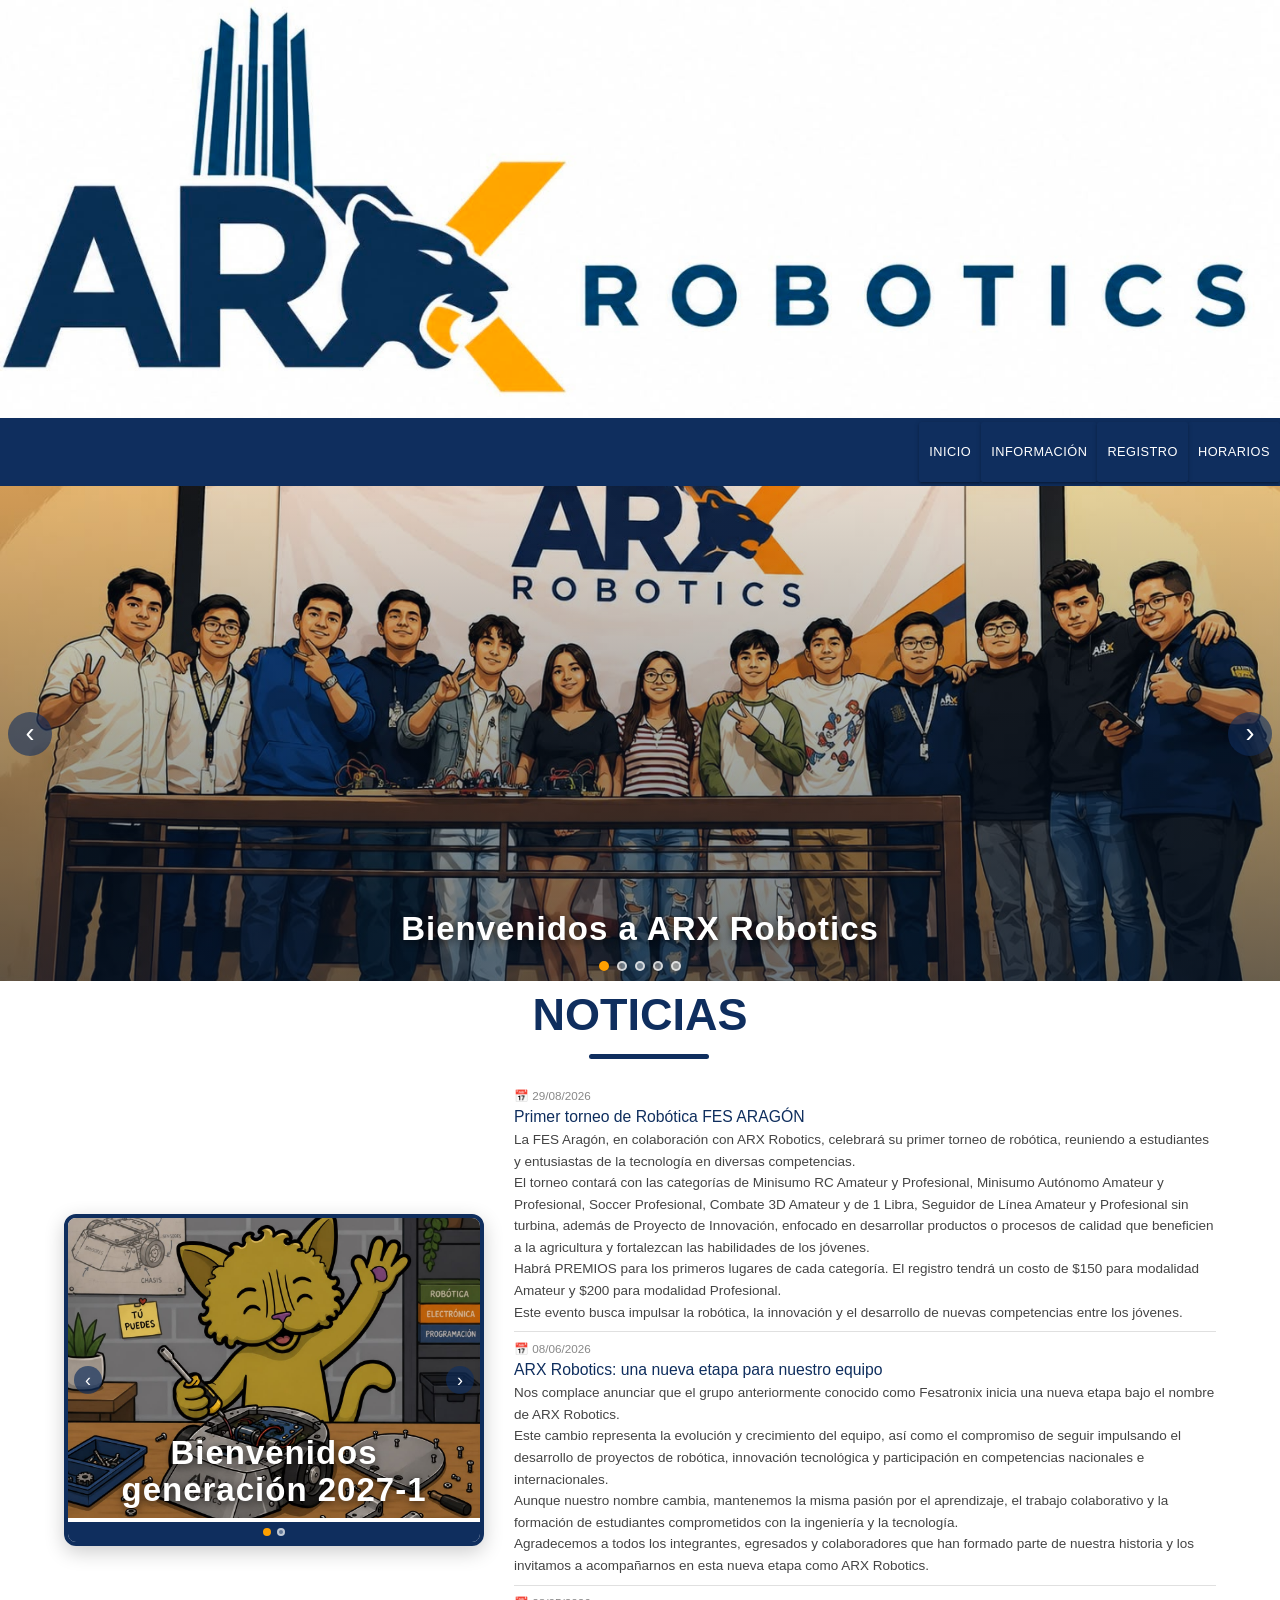
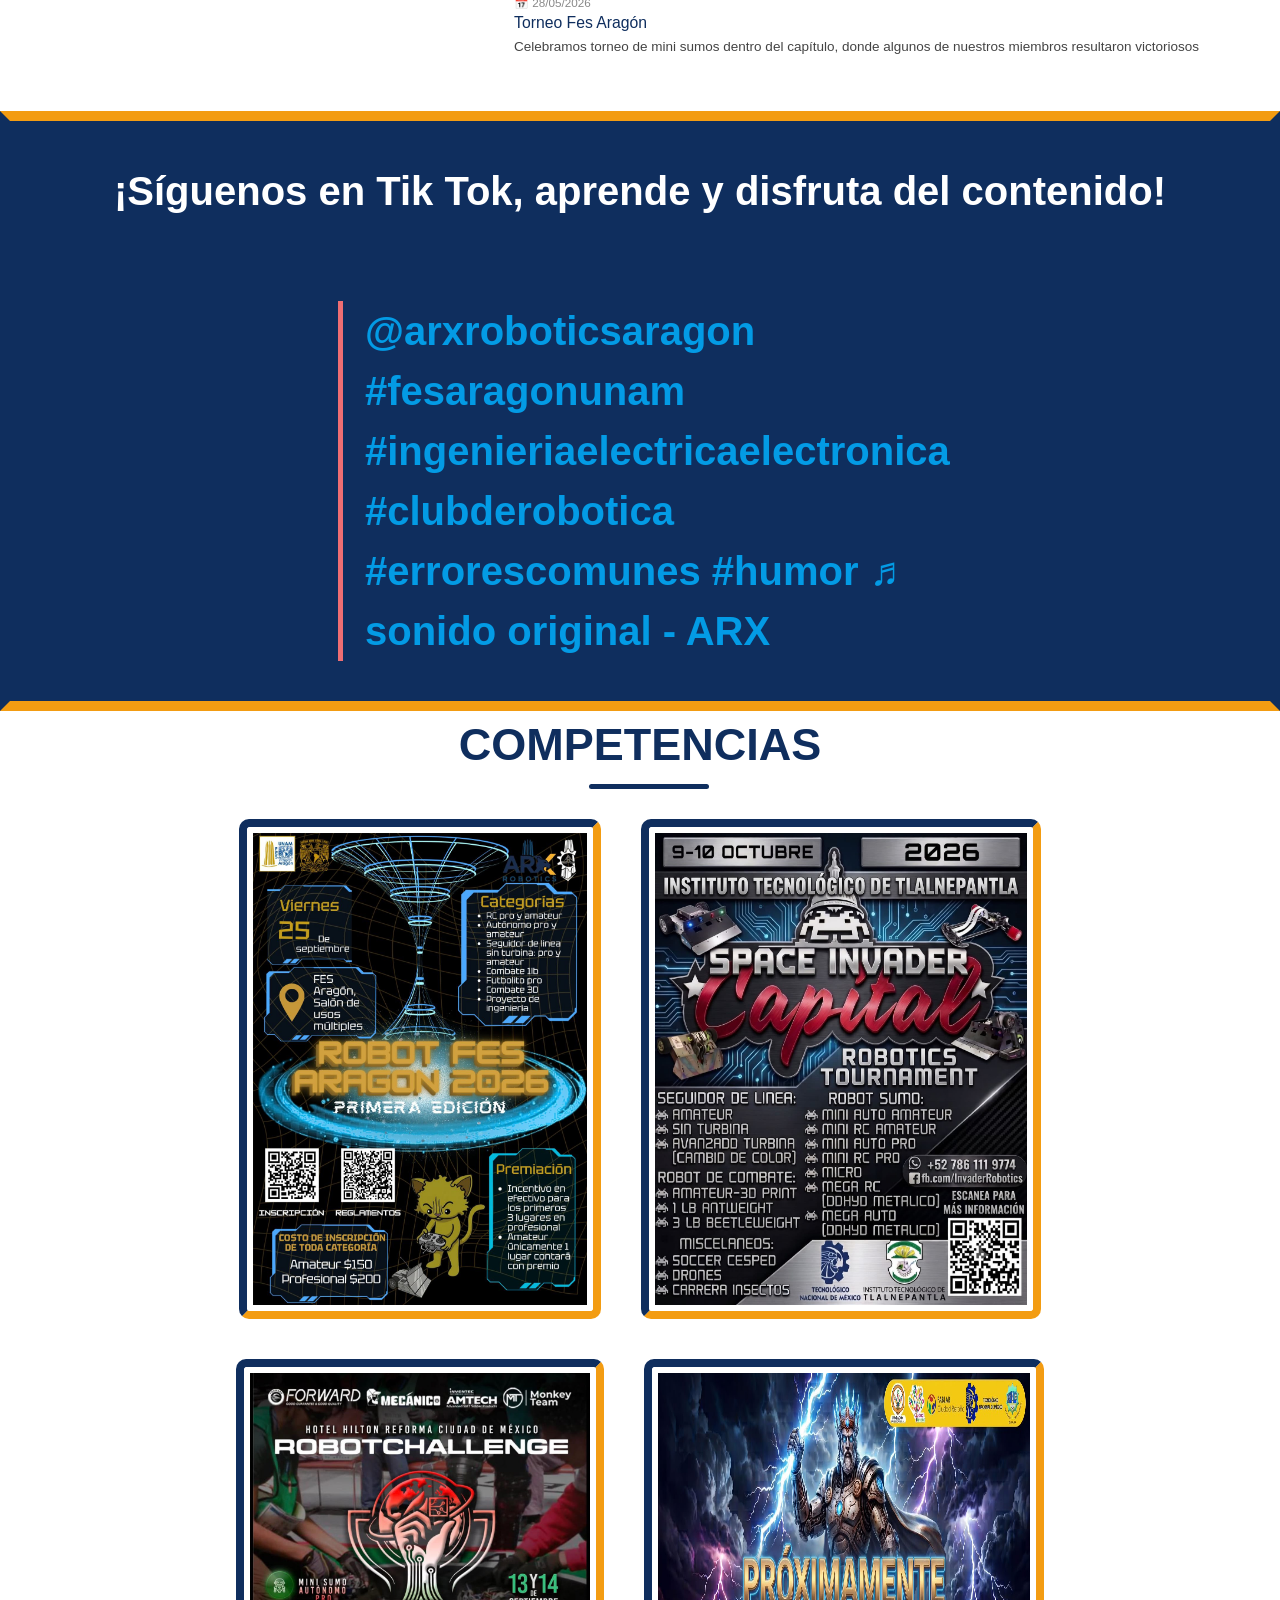
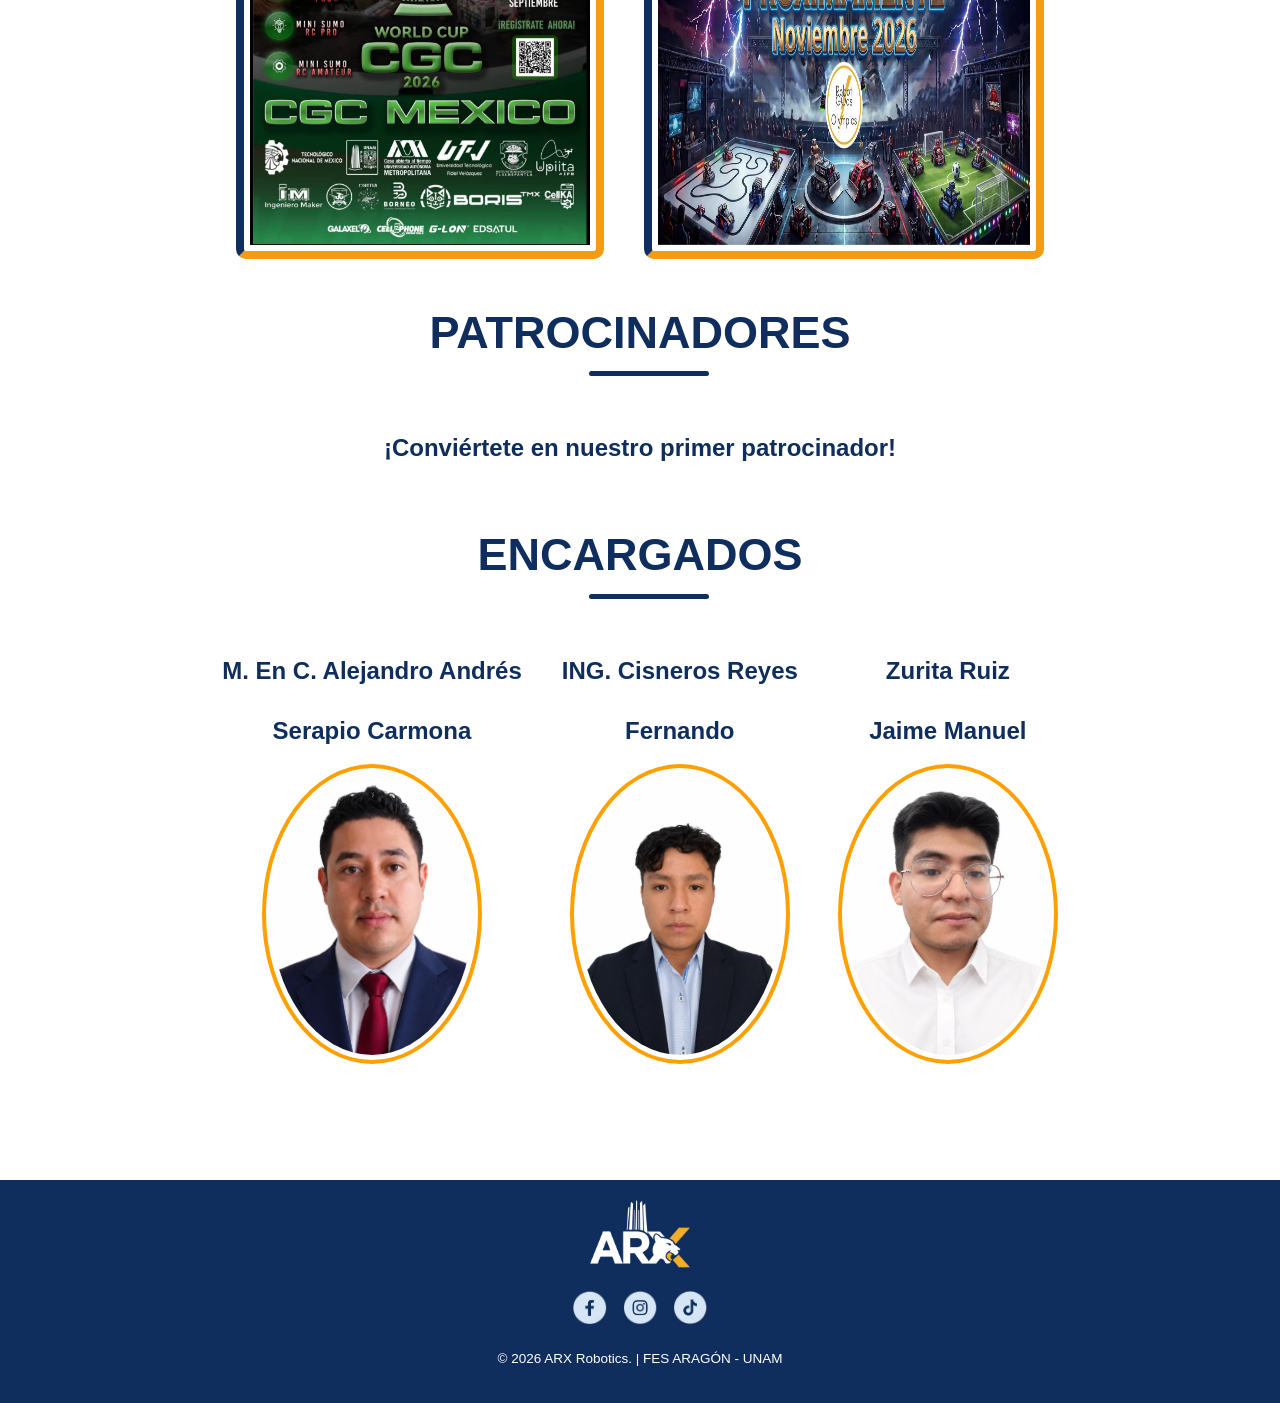
==== commit 3e50dc56: "Added Tournament section" ====
--- a/index.html
+++ b/index.html
@@ -925,6 +925,15 @@
                 overflow: hidden;
             }
         }
+        .videoFondo {
+            background-color: #0F2E5E;
+            color: white;
+            font-weight: bold;
+            font-size: 40px;
+            border: 10px solid #0F2E5E;
+            border-top-color: #F39C12;
+            border-bottom-color: #F39C12;
+        }
 
     </style>
 </head>
@@ -1019,6 +1028,13 @@
                     </div>
                 </div>
 
+                <div class="mini-slide">
+                    <img src="Recursos/carruselTorneoARX.jpeg" alt="Foto 2">
+                    <div class="carrusel-texto">
+                        <h2>PRIMER TORNEO ARX</h2>
+                    </div>
+                </div>
+
                 <div class="mini-flechas">
                     <button class="mini-flecha" onclick="cambiarMiniSlide(-1)">&#8249;</button>
                     <button class="mini-flecha" onclick="cambiarMiniSlide(1)">&#8250;</button>
@@ -1033,21 +1049,23 @@
             </div>
         </div>
 
-        <!-- Video de Tik Tok -->
-        <div style="text-align: center;">
-            <p>¡Síguenos en Tik Tok, aprende y disfruta del contenido!</p>
-        </div>
-        <div class="video-contenedor">
-          <blockquote class="tiktok-embed" cite="https://www.tiktok.com/@arxroboticsaragon/video/7657264670688136469" data-video-id="7657264670688136469" style="max-width: 605px;min-width: 325px;" > <section> <a target="_blank" title="@arxroboticsaragon" href="https://www.tiktok.com/@arxroboticsaragon?refer=embed">@arxroboticsaragon</a> <a title="fesaragonunam" target="_blank" href="https://www.tiktok.com/tag/fesaragonunam?refer=embed">#fesaragonunam</a> <a title="ingenieriaelectricaelectronica" target="_blank" href="https://www.tiktok.com/tag/ingenieriaelectricaelectronica?refer=embed">#ingenieriaelectricaelectronica</a> <a title="clubderobotica" target="_blank" href="https://www.tiktok.com/tag/clubderobotica?refer=embed">#clubderobotica</a>  <a title="errorescomunes" target="_blank" href="https://www.tiktok.com/tag/errorescomunes?refer=embed">#errorescomunes</a>  <a title="humor" target="_blank" href="https://www.tiktok.com/tag/humor?refer=embed">#humor</a> <a target="_blank" title="♬ sonido original - ARX" href="https://www.tiktok.com/music/sonido-original-7657264722458282770?refer=embed">♬ sonido original - ARX</a> </section> </blockquote> <script async src="https://www.tiktok.com/embed.js"></script>
+        <div class="videoFondo">
+            <!-- Video de Tik Tok -->
+            <div style="text-align: center;">
+                <p>¡Síguenos en Tik Tok, aprende y disfruta del contenido!</p>
+            </div>
+            <div class="video-contenedor">
+            <blockquote class="tiktok-embed" cite="https://www.tiktok.com/@arxroboticsaragon/video/7657264670688136469" data-video-id="7657264670688136469" style="max-width: 605px;min-width: 325px;" > <section> <a target="_blank" title="@arxroboticsaragon" href="https://www.tiktok.com/@arxroboticsaragon?refer=embed">@arxroboticsaragon</a> <a title="fesaragonunam" target="_blank" href="https://www.tiktok.com/tag/fesaragonunam?refer=embed">#fesaragonunam</a> <a title="ingenieriaelectricaelectronica" target="_blank" href="https://www.tiktok.com/tag/ingenieriaelectricaelectronica?refer=embed">#ingenieriaelectricaelectronica</a> <a title="clubderobotica" target="_blank" href="https://www.tiktok.com/tag/clubderobotica?refer=embed">#clubderobotica</a>  <a title="errorescomunes" target="_blank" href="https://www.tiktok.com/tag/errorescomunes?refer=embed">#errorescomunes</a>  <a title="humor" target="_blank" href="https://www.tiktok.com/tag/humor?refer=embed">#humor</a> <a target="_blank" title="♬ sonido original - ARX" href="https://www.tiktok.com/music/sonido-original-7657264722458282770?refer=embed">♬ sonido original - ARX</a> </section> </blockquote> <script async src="https://www.tiktok.com/embed.js"></script>
+            </div>
         </div>
 
         <!-- Competencias -->
         <p class="titulo">COMPETENCIAS</p>
         <div class="competencias">
             <!-- <p class = "nombre"> PRÓXIMAMENTE </p> -->
-            <!--<div>
-                <img src="Recursos/TorneoARX.jpeg" onclick ="window.location.href='torneo.html'">
-            </div>-->
+            <div>
+                <img src="Recursos/TorneoARX.jpeg" onclick ="window.location.href='torneo/torneo.html'">
+            </div>
             <div>
                 <img src="Recursos/Competencias/SpaceInvader.jpeg" onclick="window.open('https://sites.google.com/view/space-invader-games','_blank')">
             </div>
@@ -1546,8 +1564,8 @@
         </div>
         <div class="logosRedes">
             <img src="Recursos/LogoFacebook.jpeg"  alt="Facebook"  onclick="window.open('https://www.facebook.com/p/Fesatronix-61573510044457/','_blank')">
-            <img src="Recursos/LogoInstagram.jpeg" alt="Instagram" onclick="window.open('https://www.instagram.com/fesatronix?igsh=MTB3c281dnA4Z3A1Ng==','_blank')">
-            <img src="Recursos/LogoTikTok.jpeg"    alt="Tik Tok"   onclick="window.open('https://www.tiktok.com/@fesatronix?_r=1&_t=ZS-96v9nTco00Y','_blank')">
+            <img src="Recursos/LogoInstagram.jpeg" alt="Instagram" onclick="window.open('https://www.instagram.com/arxroboticsaragon?igsi=MTB3c281dnA4Z3A1Ng==','_blank')">
+            <img src="Recursos/LogoTikTok.jpeg"    alt="Tik Tok"   onclick="window.open('https://www.tiktok.com/@arxroboticsaragon?is_from_webapp=1&sender_device=pc','_blank')">
         </div>
         <p>© 2026 ARX Robotics. | FES ARAGÓN - UNAM</p>
     </footer>
@@ -1685,6 +1703,7 @@
         function cambiarMiniSlide(dir) { irAMiniSlide(miniActual + dir); }
         // ── Noticias paginadas ──
         var noticias = [
+            { titulo: "Primer torneo de Robótica FES ARAGÓN", fecha:"29/08/2026", texto:"La FES Aragón, en colaboración con ARX Robotics, celebrará su primer torneo de robótica, reuniendo a estudiantes y entusiastas de la tecnología en diversas competencias.<br>El torneo contará con las categorías de Minisumo RC Amateur y Profesional, Minisumo Autónomo Amateur y Profesional, Soccer Profesional, Combate 3D Amateur y de 1 Libra, Seguidor de Línea Amateur y Profesional sin turbina, además de Proyecto de Innovación, enfocado en desarrollar productos o procesos de calidad que beneficien a la agricultura y fortalezcan las habilidades de los jóvenes.<br>Habrá PREMIOS para los primeros lugares de cada categoría. El registro tendrá un costo de $150 para modalidad Amateur y $200 para modalidad Profesional.<br>Este evento busca impulsar la robótica, la innovación y el desarrollo de nuevas competencias entre los jóvenes."},
             { titulo: "ARX Robotics: una nueva etapa para nuestro equipo", fecha: "08/06/2026", texto: "Nos complace anunciar que el grupo anteriormente conocido como Fesatronix inicia una nueva etapa bajo el nombre de ARX Robotics. <br>Este cambio representa la evolución y crecimiento del equipo, así como el compromiso de seguir impulsando el desarrollo de proyectos de robótica, innovación tecnológica y participación en competencias nacionales e internacionales.<br>Aunque nuestro nombre cambia, mantenemos la misma pasión por el aprendizaje, el trabajo colaborativo y la formación de estudiantes comprometidos con la ingeniería y la tecnología.<br>Agradecemos a todos los integrantes, egresados y colaboradores que han formado parte de nuestra historia y los invitamos a acompañarnos en esta nueva etapa como ARX Robotics."},
             { titulo: "Torneo Fes Aragón", fecha: "28/05/2026", texto: "Celebramos torneo de mini sumos dentro del capítulo, donde algunos de nuestros miembros resultaron victoriosos"},
         ];
@@ -1745,43 +1764,30 @@
           var integrantes = [
             { nombre: "Genaro",        color: "#3B82F6" },
             { nombre: "Zurita",        color: "#1e3a5f" },
-            { nombre: "Juan Antonio",  color: "#4ade80" },
-            { nombre: "Oscar",         color: "#F59E0B" },
-            { nombre: "Abisal",        color: "#f87171" },
-            { nombre: "Camila",        color: "#f9a8d4" },
-            { nombre: "Juan Muñiz",    color: "#a855f7" },
-            { nombre: "Omar Espinoza", color: "#4b5563" },
+            { nombre: "Naibi",        color: "#f87171" },
+            { nombre: "David",        color: "#9cc4ff" },
+            { nombre: "Brandon",    color: "#a855f7" },
             { nombre: "Joshua",        color: "#e879f9" },
             { nombre: "Ángel",         color: "#fb923c" },
             { nombre: "Omar Padilla",  color: "#86efac" },
-            { nombre: "Osvaldo",       color: "#2dd4bf" },
-            { nombre: "Jose",          color: "#ef4444" },
             { nombre: "Yare",          color: "#7c2d12" },
             { nombre: "David",         color: "#818cf8" },
-            { nombre: "Regina",        color: "#0d9488" },
-            { nombre: "Fernando",      color: "#60a5fa" },
-            { nombre: "Edgar",         color: "#b9f6ca" }
+            { nombre: "Edgar",         color: "#ef4444" },
+            { nombre: "", color: "#ffffff"}
           ];
 
           var schedule = {
-            "Genaro":        { "Lunes":["08:30","09:00","09:30","10:00","10:30","11:00"], "Miércoles":["08:30","09:00","09:30","10:00"], "Viernes":["08:30","09:00","09:30","10:00","10:30"] },
-            "Zurita":        { "Lunes":["08:30","09:00","09:30","10:00","10:30","11:00","11:30"], "Viernes":["08:30","09:00","09:30","10:00","10:30"] },
-            "Juan Antonio":  { "Lunes":["08:30","09:00","09:30","10:00","10:30"], "Miércoles":["08:30","09:00","09:30","10:00","10:30"], "Viernes":["08:30","09:00","09:30","10:00","10:30"] },
-            "Oscar":         { "Miércoles":["10:00","10:30","11:00","11:30"], "Viernes":["10:00","10:30","11:00"] },
-            "Abisal":        { "Miércoles":["10:00","10:30","11:00","11:30","12:00"], "Viernes":["10:00","10:30","11:00"] },
-            "Camila":        { "Miércoles":["11:00","11:30","12:00","12:30"], "Jueves":["11:30","12:00"] },
-            "Juan Muñiz":    { "Lunes":["11:30","12:00","12:30","13:00"], "Martes":["11:30","12:00","12:30","13:00"], "Miércoles":["11:30","12:00"], "Jueves":["11:30","12:00"], "Viernes":["11:30","12:00","12:30","13:00"] },
-            "Omar Espinoza": { "Martes":["12:00","12:30","13:00","13:30"], "Miércoles":["12:00","12:30"], "Jueves":["12:00","12:30","13:00"], "Viernes":["12:00","12:30","13:00","13:30"] },
-            "Joshua":        { "Lunes":["12:00","12:30","13:00","13:30","14:00"], "Martes":["13:00","13:30","14:00"], "Miércoles":["13:00","13:30","14:00"], "Jueves":["13:00","13:30","14:00"], "Viernes":["13:00","13:30","14:00","14:30"] },
-            "Ángel":         { "Lunes":["13:00","13:30","14:00"], "Martes":["13:00","13:30","14:00","14:30"], "Miércoles":["13:00","13:30"], "Jueves":["13:00","13:30","14:00","14:30"] },
-            "Omar Padilla":  { "Martes":["13:30","14:00","14:30","15:00"], "Miércoles":["13:00","13:30","14:00"], "Jueves":["13:30","14:00","14:30"], "Viernes":["13:00","13:30","14:00"] },
-            "Osvaldo":       { "Lunes":["14:00","14:30","15:00"], "Martes":["13:00","13:30","14:00"], "Miércoles":["13:30","14:00","14:30"], "Jueves":["13:00","13:30","14:00","14:30","15:00"], "Viernes":["14:30","15:00"] },
-            "Jose":          { "Martes":["11:30","12:00","12:30","13:00","13:30","14:00","14:30","15:00","15:30"], "Jueves":["11:30","12:00","12:30","13:00","13:30","14:00","14:30","15:00"] },
-            "Yare":          { "Lunes":["14:30","15:00","15:30","16:00","16:30"], "Miércoles":["14:30","15:00","15:30","16:00"], "Jueves":["14:30","15:00","15:30"], "Viernes":["14:30"] },
-            "David":         { "Lunes":["11:30","12:00","12:30","13:00","13:30"], "Jueves":["13:00","13:30"] },
-            "Regina":        { "Lunes":["11:30","12:00","12:30","13:00","13:30"], "Miércoles":["13:00","13:30"], "Jueves":["13:00","13:30","14:00"], "Viernes":["11:30","12:00","12:30","13:00"] },
-            "Fernando":      { "Lunes":["08:30","09:00","09:30","10:00","10:30","11:00"], "Miércoles":["08:30","09:00","09:30","10:00"], "Jueves":["13:00","13:30","14:00"], "Viernes":["08:30","09:00","09:30","10:00"] },
-            "Edgar":         { "Lunes":["11:00","11:30","12:00","12:30"], "Miércoles":["11:00","11:30","12:00","12:30"], "Viernes":["14:00","14:30","15:00","15:30","16:00"]},
+            "Genaro":        { "Miércoles":["10:00","10:30","11:00","11:30","12:00"], "Viernes":["12:00","12:30","13:00","13:30","14:00","14:30","15:00"] },
+            "Zurita":        { "Lunes":["12:00","12:30","13:00","13:30","14:00"],"Martes":["16:00","16:30","17:00","17:30","18:00","18:30","19:00"], "Miércoles":["12:00","12:30","13:00","13:30","14:00"], "Jueves":["13:00","13:30","14:00","14:30","15:00","15:30","16:00","16:30","17:00","17:30","18:00","18:30","19:00"]},
+            "Naibi":        { "Martes":["10:00","10:30","11:00","11:30","12:00","12:30","16:00","16:30","17:00"], "Miércoles":["10:00","10:30","11:00","11:30","12:00","12:30"], "Jueves":["10:00","10:30","11:00","11:30","12:00","12:30"], "Viernes":["12:00","12:30","13:00","13:30","14:00","14:30"]},
+            "David":        { "Martes":["16:00","16:30","17:00"], "Miércoles":["10:00","10:30","11:00","11:30","12:00","12:30"], "Viernes":["12:00","12:30","13:00","13:30","14:00","14:30"]},
+            "Brandon":      { "Martes":["12:30","13:00","13:30","14:00","14:30"], "Jueves":["12:30","13:00","13:30","14:00","14:30"], "Viernes":["11:00","11:30","12:00","12:30","13:00","13:30"]},
+            "Joshua":        { "Martes":["10:00","10:30","11:00","11:30","12:00"], "Jueves":["11:00","11:30","12:00"], "Viernes":["12:00","12:30","13:00","13:30","14:00"]},
+            "Ángel":         { "Martes":["13:00","13:30","14:00","14:30","15:00"], "Jueves":["13:00","13:30","14:00","14:30","15:00"], "Viernes":["11:00","11:30","12:00","12:30","13:00","13:30","14:00","14:30","15:00"]},
+            "Omar Padilla":  { "Martes":["09:30","10:00","10:30","13:00","13:30","14:00"], "Miércoles":["12:00","12:30","13:00","13:30","14:00","14:30","15:00"], "Jueves":["09:30","10:00","10:30","13:00","13:30","14:00"]},
+            "Yare":          { "Martes":["10:00","10:30","11:00","11:30","12:00","12:30","16:00","16:30","17:00","17:30","18:00","18:30","19:00"], "Miércoles":["10:00","10:30","11:00","11:30","12:00","12:30"], "Jueves":["10:00","10:30","11:00","11:30","12:00","12:30"]},
+            "Edgar":         { "Lunes":["11:00","11:30","12:00","12:30"], "Miércoles":["11:00","11:30","12:00","12:30"], "Viernes":["11:00","11:30","12:00","12:30","14:00","14:30","15:00","15:30","16:00"]},
+            "": {"Lunes": ["11:00","11:30"],"Martes":["11:00","11:30"],"Miércoles":["11:00","11:30"],"Jueves":["11:00","11:30"],"Viernes":["11:00","11:30"]},
           };
 
           /* ── No es necesario modificar nada debajo de esta línea ── */
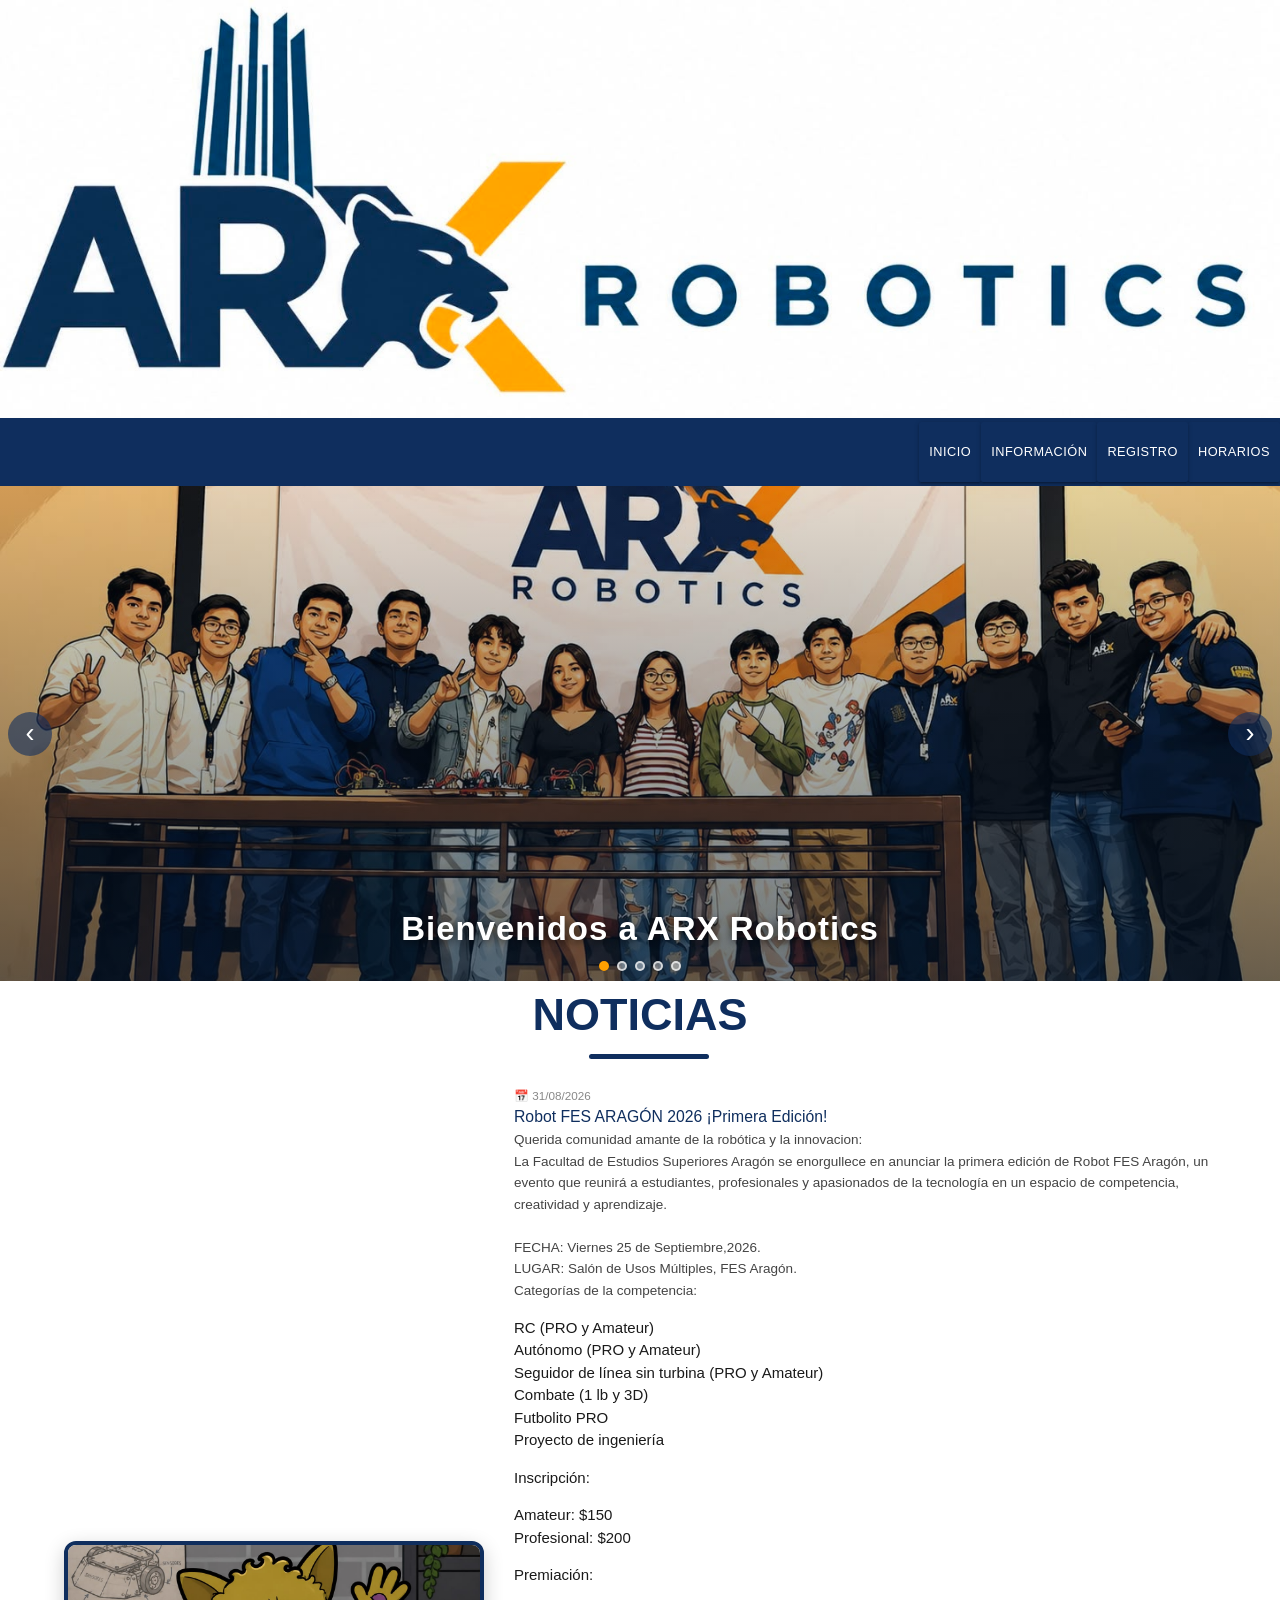
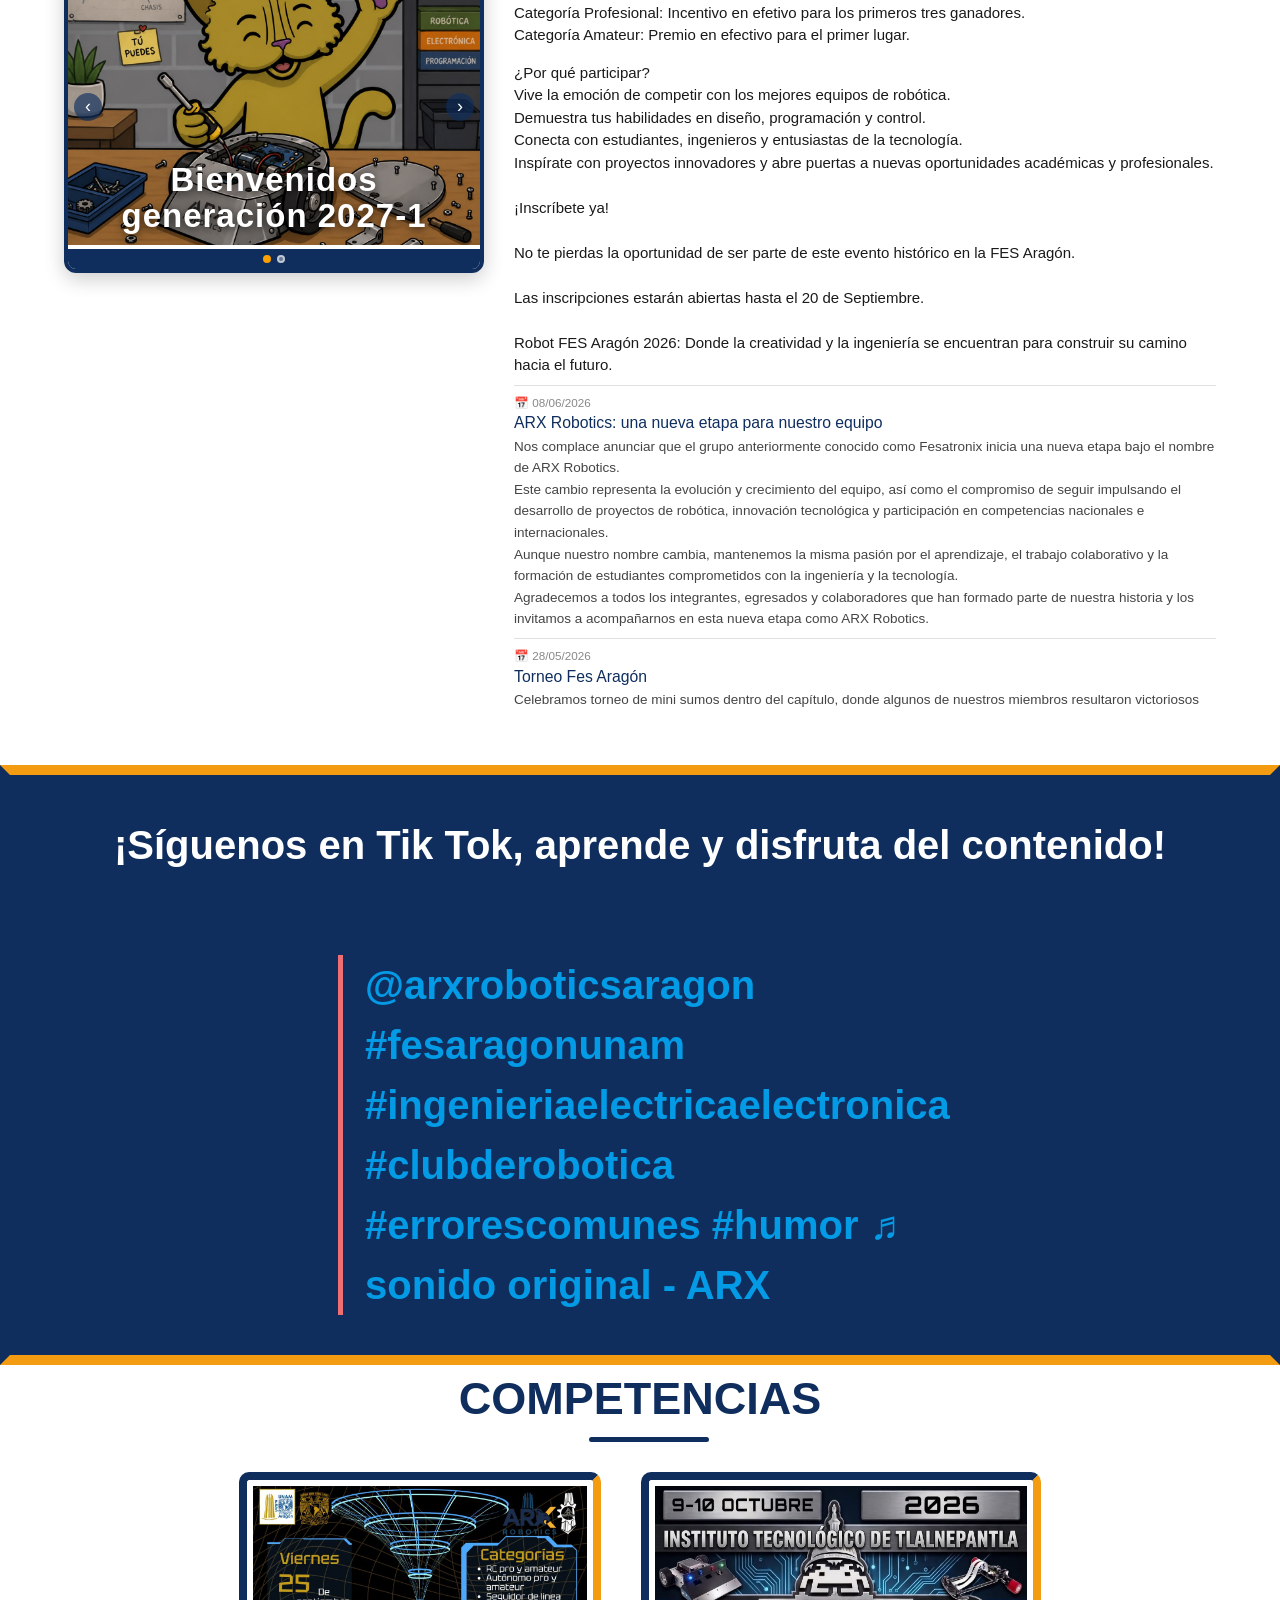
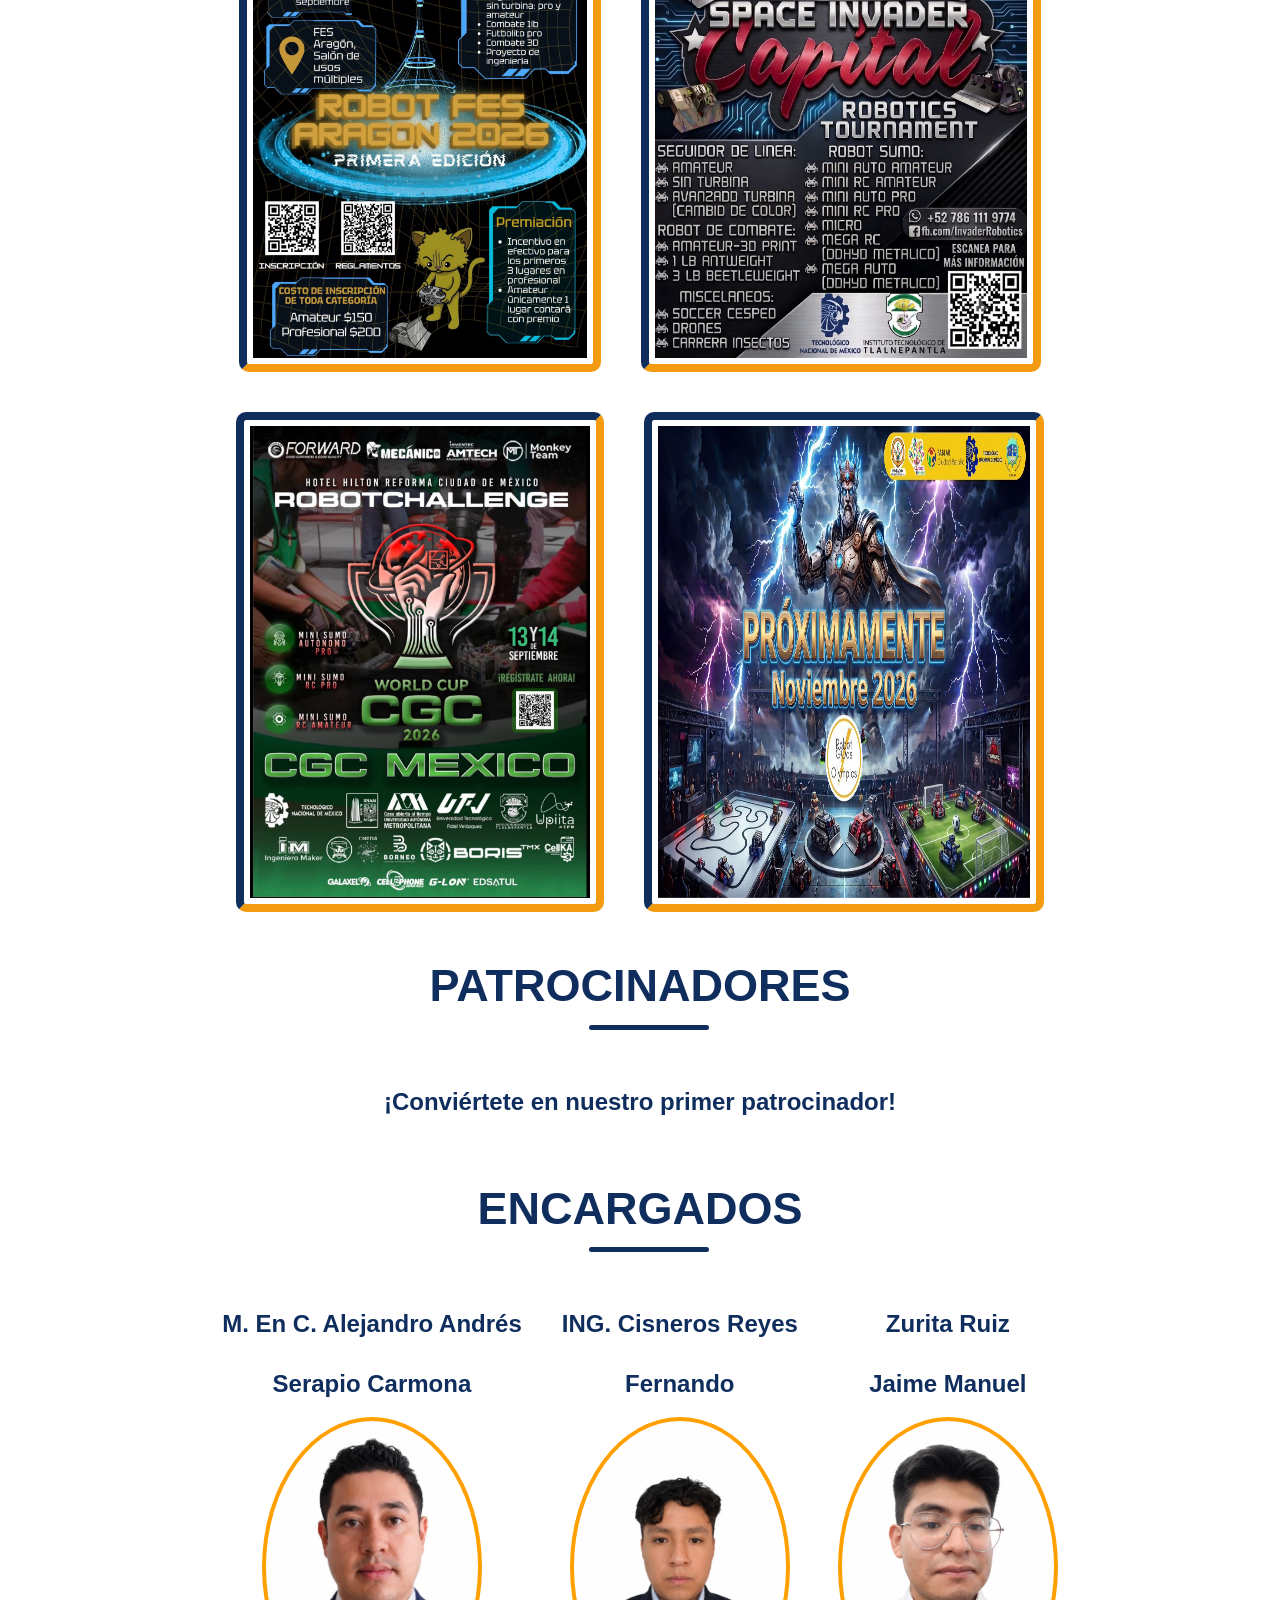
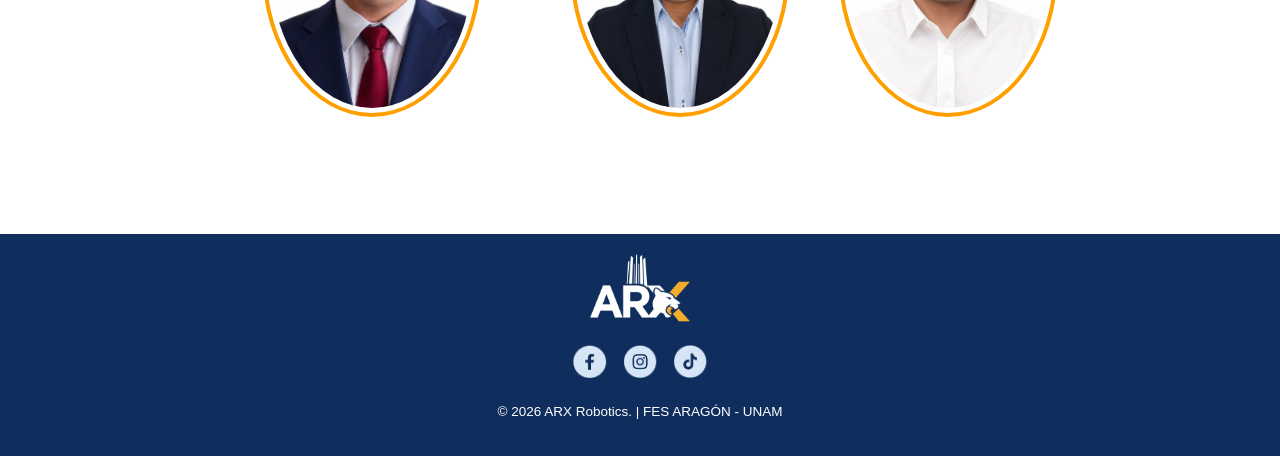
==== commit 287958ad: "Changed one of the news" ====
--- a/index.html
+++ b/index.html
@@ -1703,7 +1703,7 @@
         function cambiarMiniSlide(dir) { irAMiniSlide(miniActual + dir); }
         // ── Noticias paginadas ──
         var noticias = [
-            { titulo: "Primer torneo de Robótica FES ARAGÓN", fecha:"29/08/2026", texto:"La FES Aragón, en colaboración con ARX Robotics, celebrará su primer torneo de robótica, reuniendo a estudiantes y entusiastas de la tecnología en diversas competencias.<br>El torneo contará con las categorías de Minisumo RC Amateur y Profesional, Minisumo Autónomo Amateur y Profesional, Soccer Profesional, Combate 3D Amateur y de 1 Libra, Seguidor de Línea Amateur y Profesional sin turbina, además de Proyecto de Innovación, enfocado en desarrollar productos o procesos de calidad que beneficien a la agricultura y fortalezcan las habilidades de los jóvenes.<br>Habrá PREMIOS para los primeros lugares de cada categoría. El registro tendrá un costo de $150 para modalidad Amateur y $200 para modalidad Profesional.<br>Este evento busca impulsar la robótica, la innovación y el desarrollo de nuevas competencias entre los jóvenes."},
+            { titulo: "Robot FES ARAGÓN 2026 ¡Primera Edición!", fecha:"31/08/2026", texto:"Querida comunidad amante de la robótica y la innovacion:<br>La <strong>Facultad de Estudios Superiores Aragón</strong> se enorgullece en anunciar la <strong>primera edición de Robot FES Aragón</strong>, un evento que reunirá a estudiantes, profesionales y apasionados de la tecnología en un espacio de competencia, creatividad y aprendizaje.<br><br><strong>FECHA:</strong> Viernes 25 de Septiembre,2026.<br><strong>LUGAR:</strong> Salón de Usos Múltiples, FES Aragón.<br>Categorías de la competencia:<ul><li>RC (PRO y Amateur)</li><li>Autónomo (PRO y Amateur)</li><li>Seguidor de línea sin turbina (PRO y Amateur)</li><li>Combate (1 lb y 3D)</li><li>Futbolito PRO</li><li>Proyecto de ingeniería</li></ul>Inscripción:<br><ul><li>Amateur: $150</li><li>Profesional: $200</li></ul>Premiación:<ul><li>Categoría Profesional: Incentivo en efetivo para los primeros tres ganadores.</li><li>Categoría Amateur: Premio en efectivo para el primer lugar.</li></ul>¿Por qué participar?<br>Vive la emoción de competir con los mejores equipos de robótica.<br>Demuestra tus habilidades en diseño, programación y control.<br>Conecta con estudiantes, ingenieros y entusiastas de la tecnología.<br>Inspírate con proyectos innovadores y abre puertas a nuevas oportunidades académicas y profesionales.<br><br>¡Inscríbete ya!<br><br>No te pierdas la oportunidad de ser parte de este evento histórico en la FES Aragón.<br><br>Las inscripciones estarán abiertas hasta el 20 de Septiembre.<br><br>Robot FES Aragón 2026: Donde la creatividad y la ingeniería se encuentran para construir su camino hacia el futuro."},
             { titulo: "ARX Robotics: una nueva etapa para nuestro equipo", fecha: "08/06/2026", texto: "Nos complace anunciar que el grupo anteriormente conocido como Fesatronix inicia una nueva etapa bajo el nombre de ARX Robotics. <br>Este cambio representa la evolución y crecimiento del equipo, así como el compromiso de seguir impulsando el desarrollo de proyectos de robótica, innovación tecnológica y participación en competencias nacionales e internacionales.<br>Aunque nuestro nombre cambia, mantenemos la misma pasión por el aprendizaje, el trabajo colaborativo y la formación de estudiantes comprometidos con la ingeniería y la tecnología.<br>Agradecemos a todos los integrantes, egresados y colaboradores que han formado parte de nuestra historia y los invitamos a acompañarnos en esta nueva etapa como ARX Robotics."},
             { titulo: "Torneo Fes Aragón", fecha: "28/05/2026", texto: "Celebramos torneo de mini sumos dentro del capítulo, donde algunos de nuestros miembros resultaron victoriosos"},
         ];
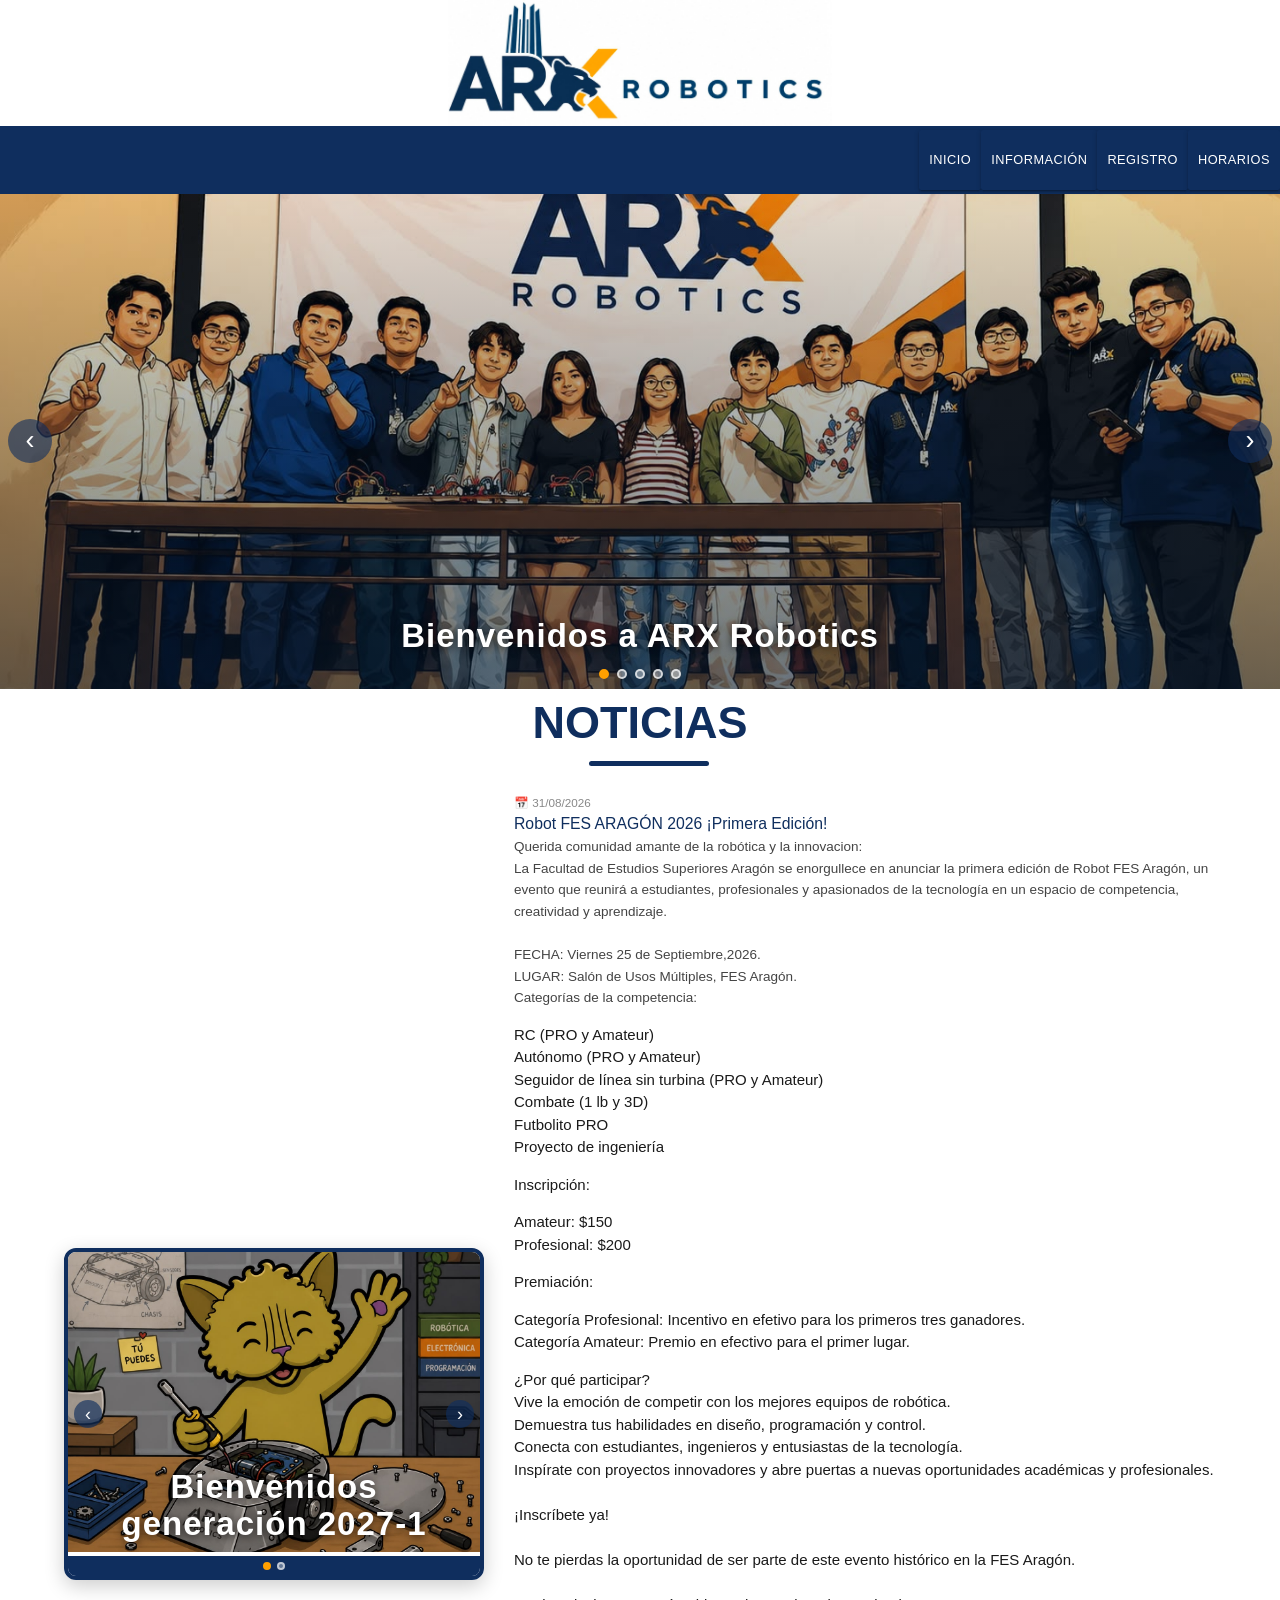
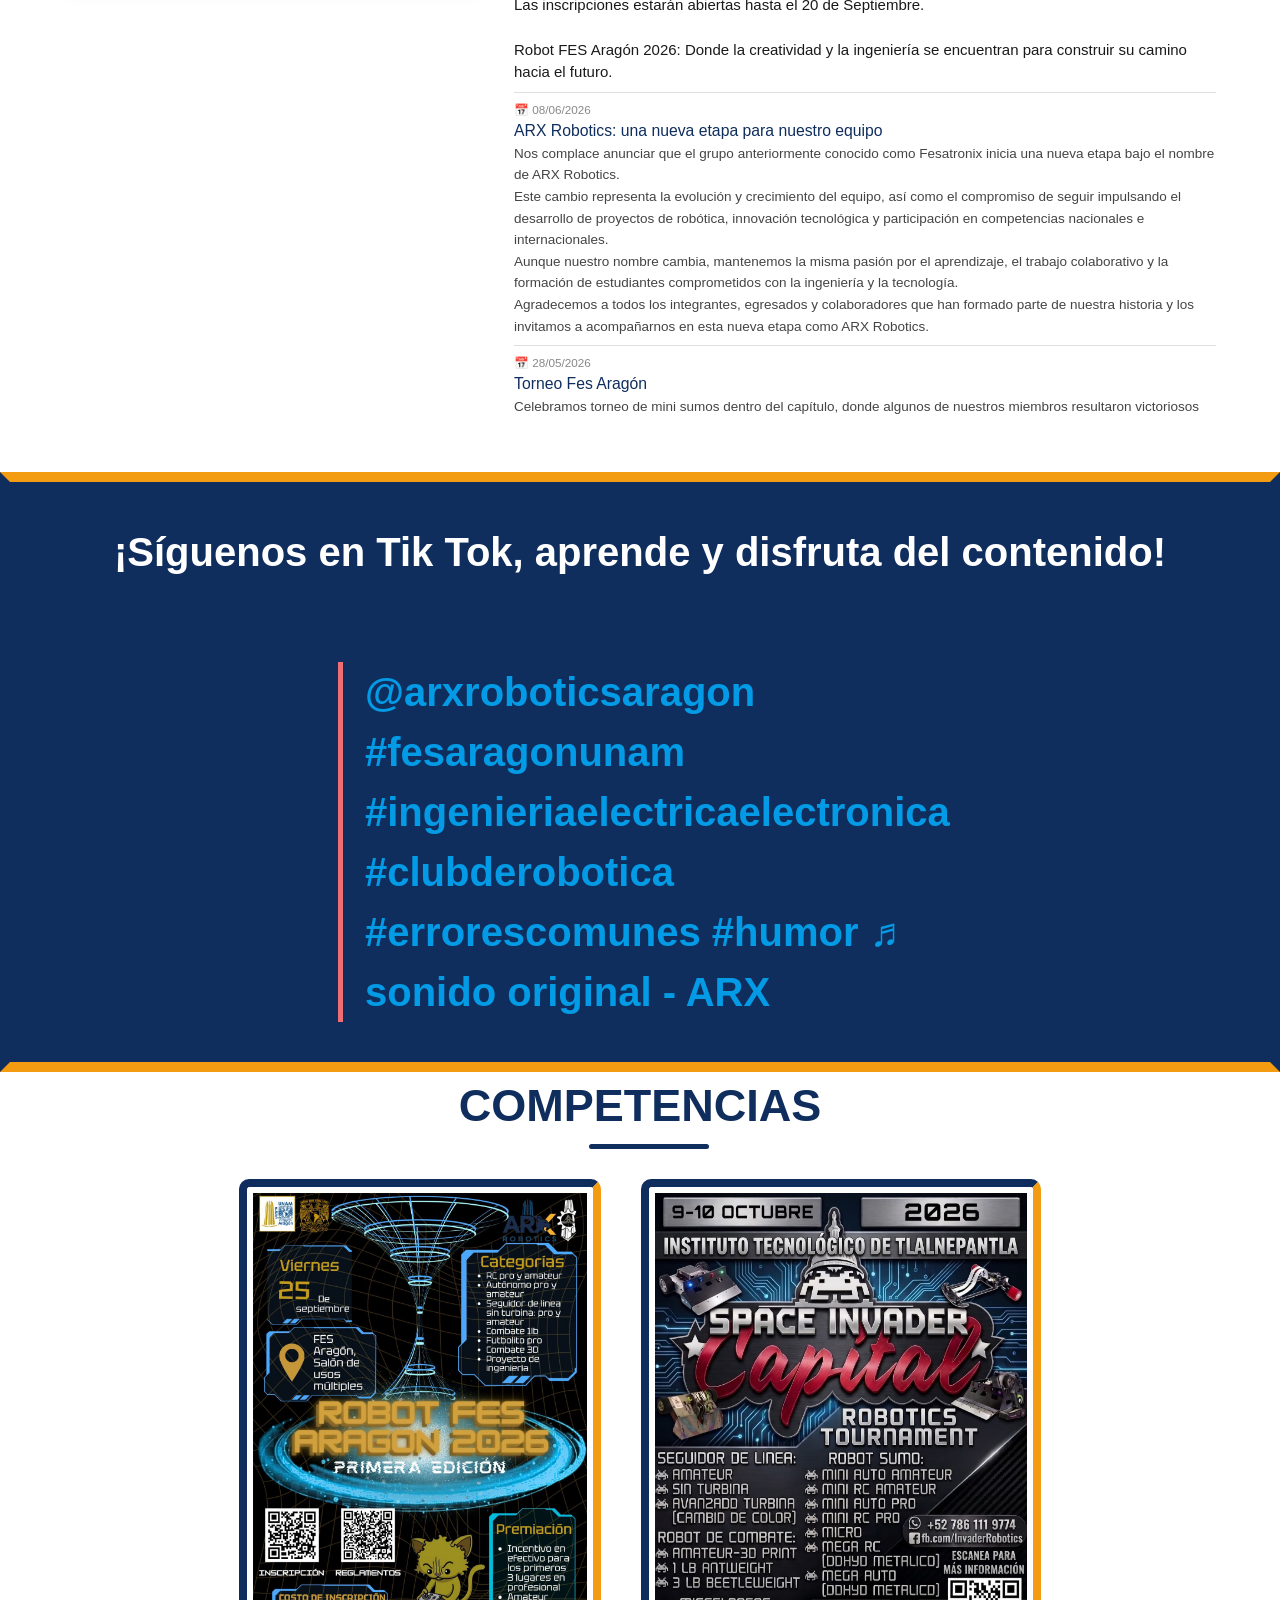
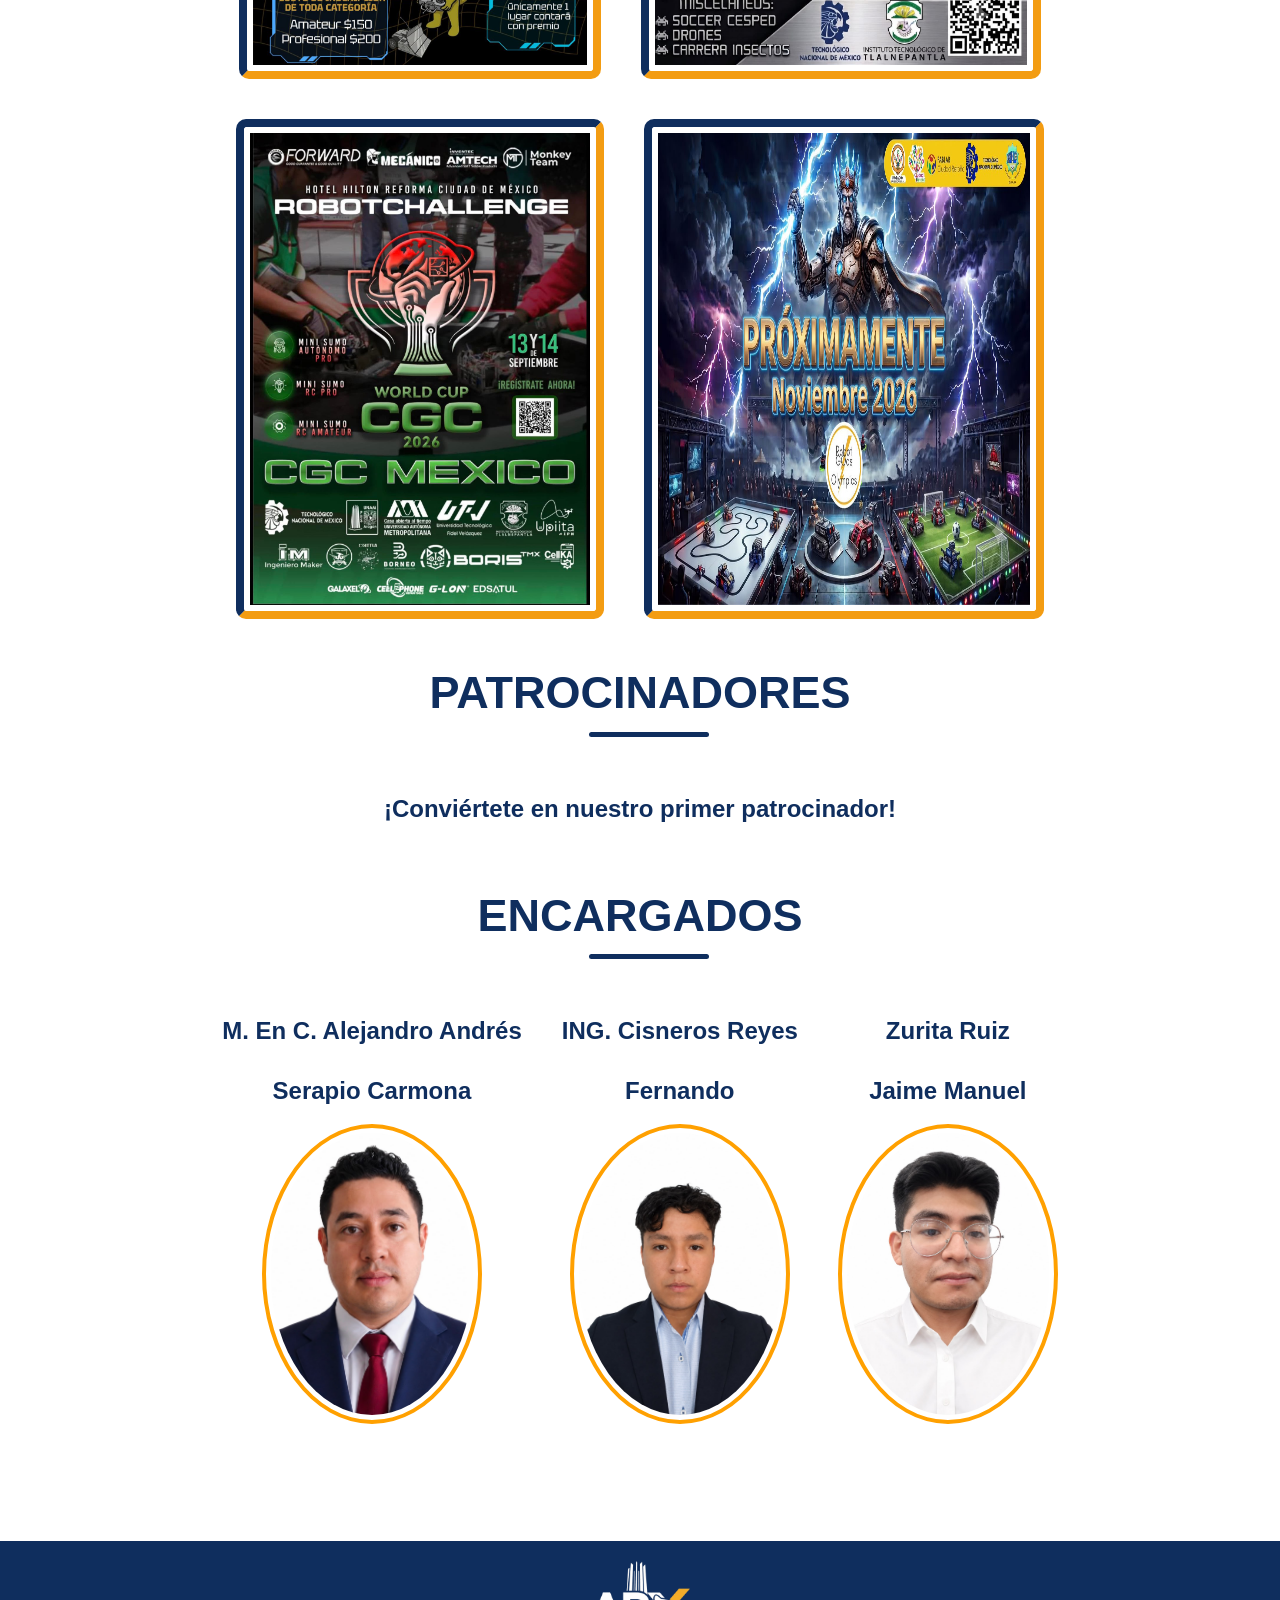
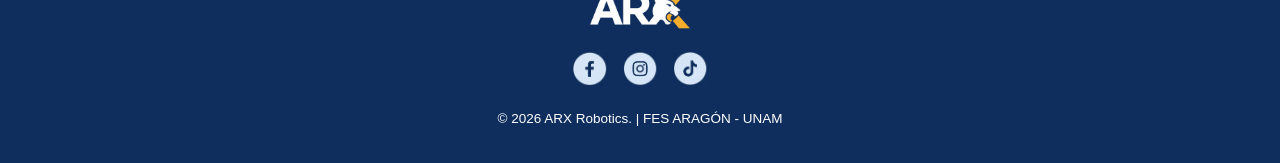
==== commit e87150ef: "Changed logos and scrolling bar" ====
--- a/index.html
+++ b/index.html
@@ -13,7 +13,7 @@
         .logoRobotics img {
             display: block;
             margin: 0 auto;
-            max-width: 100%;
+            max-width: 30%;
             height: auto;
         }
         .logoFinal img {
@@ -31,6 +31,9 @@
             justify-content: center;
             min-height: 60px;
             padding: 4px 0;
+            position: sticky;
+            top: 0;
+            z-index: 1000;
         }
         .botonInformacion {
             height: 46px;
@@ -934,6 +937,10 @@
             border-top-color: #F39C12;
             border-bottom-color: #F39C12;
         }
+        .driveLogo{
+            margin-left: 2%;
+            box-shadow: 0px 4px 10px rgba(0, 0, 0, 0.25);
+        }
 
     </style>
 </head>
@@ -1151,7 +1158,7 @@
                 <li><img src="Recursos/Prototipos.jpeg"> Prototipos: Hernández Cabrera Genaro Gabriel - 5 de pastor y DDD, Regina lovera jerónimo - Neo, David  Bonilla - Tortubot</li>
                 <li><img src="Recursos/Categorías.jpeg"> Categorías: Minisumo RC Profesional, Minisumo RC Amateur, Robot de Combate de 1 libra Profesional, Robot de Combate Impresión 3D</li>
                 <li><img src="Recursos/Puesto.jpeg"> Puesto: 3er lugar - Combate 3D</li>
-                <li><img src="Recursos/Enlace.jpeg"> Consulta el album en: <p class="enlaces" onclick="window.open('','_blank')"></p></li>
+                <li><img src="Recursos/Enlace.jpeg"> Consulta el album en: <a href="" class="driveLogo"><img src="Recursos/driveLogo.jpeg"></a></li>
             </ul></div>
         </div>
         <div class="tarjeta historia">
@@ -1163,7 +1170,7 @@
                 <li><img src="Recursos/Prototipos.jpeg"> Prototipos: TYR, NOVA, KRAKEN, Valkiria, Neo, Maya, Midas, Markitos, Markus, Speedy, Overshoot, GBOT, Tokio, Berserker, Pedro el loco, Bodoque, PLA Destroyer</li>
                 <li><img src="Recursos/Categorías.jpeg"> Categorías: Minisumo RC Amateur, Minisumo RC Profesional, Seguidor de línea Amateur, Seguidor de línea Profesional, Robot de Combate 3D 1 Lb.</li>
                 <li><img src="Recursos/Puesto.jpeg"> Puesto: (Minisumo RC Amateur) Segundo Lugar - Zurita Ruiz Jaime Manuel, Tercer Lugar - Cabrera Hernández Genaro Gabriel, (Seguidor de Línea Amateur) Primer Lugar - Cabrera Hernández Genaro Gabriel</li>
-                <li><img src="Recursos/Enlace.jpeg"> Consulta el album en: <p class="enlaces" onclick="window.open('https://drive.google.com/drive/folders/1DoejLGbrvlAd67sf03yzRSGY47gmYOEJ','_blank')">https://drive.google.com/drive/folders/1DoejLGbrvlAd67sf03yzRSGY47gmYOEJ</p></li>
+                <li><img src="Recursos/Enlace.jpeg"> Consulta el album en: <a href="https://drive.google.com/drive/folders/1DoejLGbrvlAd67sf03yzRSGY47gmYOEJ" class="driveLogo" target="_blank"><img src="Recursos/driveLogo.jpeg"></a></li>
             </ul></div>
         </div>
         <div class="tarjeta historia">
@@ -1175,7 +1182,7 @@
                 <li><img src="Recursos/Prototipos.jpeg"> Prototipos: TYR, NOVA, KRAKEN, Valkiria, Neo, Maya, Midas, Markitos, Markus, Speedy, Overshoot, Real fresas, Real fresas, Berserker, Pedro el loco, T-REX</li>
                 <li><img src="Recursos/Categorías.jpeg"> Categorías: Seguidor de Línea Amateur, Seguidor de Línea Pro, Minisumo RC Amateur, Minisumo RC Profesional, Futbolito pro.</li>
                 <li><img src="Recursos/Puesto.jpeg"> Puesto: (Mini Sumo RC Amateur) Tercer lugar – Hernández Cabrera Genaro Gabriel, Tercer lugar – Ramírez Medina David, (Mini Sumo RC Profesional) Segundo lugar – Zurita Ruiz Jaime Manuel</li>
-                <li><img src="Recursos/Enlace.jpeg"> Consulta el album en: <p class="enlaces" onclick="window.open('https://drive.google.com/drive/folders/1tSQG9fBrjMX2lkfzfYNGrpWtmqm_Cqia','_blank')">https://drive.google.com/drive/folders/1tSQG9fBrjMX2lkfzfYNGrpWtmqm_Cqia</p></li>
+                <li><img src="Recursos/Enlace.jpeg"> Consulta el album en: <a href="https://drive.google.com/drive/folders/1tSQG9fBrjMX2lkfzfYNGrpWtmqm_Cqia" class="driveLogo" target="_blank"><img src="Recursos/driveLogo.jpeg"></a></li>
             </ul></div>
         </div>
         <div class="tarjeta historia">
@@ -1187,7 +1194,7 @@
                 <li><img src="Recursos/Prototipos.jpeg"> Prototipos: Kraken, Berserker, TYR, Tokio, Valkiria, NEO</li>
                 <li><img src="Recursos/Categorías.jpeg"> Categorías: En proceso</li>
                 <li><img src="Recursos/Puesto.jpeg"> Puesto: ?</li>
-                <li><img src="Recursos/Enlace.jpeg"> Consulta el album en: <p class="enlaces" onclick="window.open('https://drive.google.com/drive/folders/1ik3MPQdj0hxiHN5j2obYimN9TTQKNRw8','_blank')">https://drive.google.com/drive/folders/1ik3MPQdj0hxiHN5j2obYimN9TTQKNRw8</p></li>
+                <li><img src="Recursos/Enlace.jpeg"> Consulta el album en: <a href="https://drive.google.com/drive/folders/1ik3MPQdj0hxiHN5j2obYimN9TTQKNRw8" class="driveLogo" target="_blank"><img src="Recursos/driveLogo.jpeg"></a></li>
             </ul></div>
         </div>
         <div class="tarjeta historia">
@@ -1199,7 +1206,7 @@
                 <li><img src="Recursos/Prototipos.jpeg"> Prototipos: Berserker, MARKUS, Neo</li>
                 <li><img src="Recursos/Categorías.jpeg"> Categorías: Minisumo RC Pro, Minisumo RC Amateur</li>
                 <li><img src="Recursos/Puesto.jpeg"> Puesto: (Minisumo RC Amateur) Primer Lugar - Manuel Zurita, Segundo Lugar - Omar Padilla (Minisumo RC Pro) Tercer Lugar - Lovera Jerónimo Regina</li>
-                <li><img src="Recursos/Enlace.jpeg"> Consulta el album en: <p class="enlaces" onclick="window.open('https://drive.google.com/drive/folders/1D2xhMBLrNfW0i-Y7MfCRvLVI_oxAC5cD','_blank')">https://drive.google.com/drive/folders/1D2xhMBLrNfW0i-Y7MfCRvLVI_oxAC5cD</p></li>
+                <li><img src="Recursos/Enlace.jpeg"> Consulta el album en: <a href="https://drive.google.com/drive/folders/1D2xhMBLrNfW0i-Y7MfCRvLVI_oxAC5cD" class="driveLogo" target="_blank"><img src="Recursos/driveLogo.jpeg"></a></li>
             </ul></div>
         </div>
         <div class="tarjeta historia">
@@ -1211,7 +1218,7 @@
                 <li><img src="Recursos/Prototipos.jpeg"> Prototipos: Kraken, Bodoque, Berserker, Leviathan, Takiyasha, TYR, Markitos, Markus, Orión</li>
                 <li><img src="Recursos/Categorías.jpeg"> Categorías: Minisumo RC Amateur, Minisumo RC Profesional, Minisumo Autónomo</li>
                 <li><img src="Recursos/Puesto.jpeg"> Puesto: N/A</li>
-                <li><img src="Recursos/Enlace.jpeg"> Consulta el album en: <p class="enlaces" onclick="window.open('https://drive.google.com/drive/folders/1KgHF22DqIVwvcFxe181wAaMunadkCvUZ','_blank')">https://drive.google.com/drive/folders/1KgHF22DqIVwvcFxe181wAaMunadkCvUZ</p></li>
+                <li><img src="Recursos/Enlace.jpeg"> Consulta el album en: <a href="https://drive.google.com/drive/folders/1KgHF22DqIVwvcFxe181wAaMunadkCvUZ" class="driveLogo" target="_blank"><img src="Recursos/driveLogo.jpeg"></a></li>
             </ul></div>
         </div>
         <div class="tarjeta historia">
@@ -1223,7 +1230,7 @@
                 <li><img src="Recursos/Prototipos.jpeg"> Prototipos: Kraken, spectra, Markitos, Raptor, G-bot, Speedy, Rapidin, Balu, Mictla</li>
                 <li><img src="Recursos/Categorías.jpeg"> Categorías: Minisumo RC Amateur, Minisumo RC Pro, Seguidor de Línea Amateur</li>
                 <li><img src="Recursos/Puesto.jpeg"> Puesto: (Minisumo RC Amateur) Primer Lugar - Zurita Ruiz Jaime Manuel</li>
-                <li><img src="Recursos/Enlace.jpeg"> Consulta el album en: <p class="enlaces" onclick="window.open('https://drive.google.com/drive/folders/1ZwRIQWU-Bdr4etwR03_Of1M-w0fn7K6W','_blank')">https://drive.google.com/drive/folders/1ZwRIQWU-Bdr4etwR03_Of1M-w0fn7K6W</p></li>
+                <li><img src="Recursos/Enlace.jpeg"> Consulta el album en: <a href="https://drive.google.com/drive/folders/1ZwRIQWU-Bdr4etwR03_Of1M-w0fn7K6W" class="driveLogo" target="_blank"><img src="Recursos/driveLogo.jpeg"></a></li>
             </ul></div>
         </div>
         <div class="tarjeta historia">
@@ -1235,7 +1242,7 @@
                 <li><img src="Recursos/Prototipos.jpeg"> Prototipos: Tenshi, Tyr, Markitos, Pedro El Loco, Kraken, G-Bot, Takiyasha, Kratos, Mictla, Rapidin</li>
                 <li><img src="Recursos/Categorías.jpeg"> Categorías: Minisumo RC Amateur, Minisumo RC Pro, Seguidor de Línea Amateur</li>
                 <li><img src="Recursos/Puesto.jpeg"> Puesto: N/A</li>
-                <li><img src="Recursos/Enlace.jpeg"> Consulta el album en: <p class="enlaces" onclick="window.open('https://drive.google.com/drive/folders/1r90ntextA4pOHwfZAh2zHuGr_GmypwrD','_blank')">https://drive.google.com/drive/folders/1r90ntextA4pOHwfZAh2zHuGr_GmypwrD</p></li>
+                <li><img src="Recursos/Enlace.jpeg"> Consulta el album en: <a href="https://drive.google.com/drive/folders/1r90ntextA4pOHwfZAh2zHuGr_GmypwrD" class="driveLogo" target="_blank"><img src="Recursos/driveLogo.jpeg"></a></li>
             </ul></div>
         </div>
         <div class="tarjeta historia">
@@ -1247,7 +1254,7 @@
                 <li><img src="Recursos/Prototipos.jpeg"> Prototipos: Markitos, Tyr, Cooper thunder, Orión, Mezcalito, Mariachi, Kratos, Takiyasha, Tenshi, Balu, Pulque</li>
                 <li><img src="Recursos/Categorías.jpeg"> Categorías: Minisumo RC Amateur, Minisumo RC profesional, Minisumo Autónomo Amateur, Minisumo Autónomo Profesional, Seguidor de línea Amateur</li>
                 <li><img src="Recursos/Puesto.jpeg"> Puesto: N/A</li>
-                <li><img src="Recursos/Enlace.jpeg"> Consulta el album en: <p class="enlaces" onclick="window.open('https://drive.google.com/drive/folders/1DRyOFHtXCr6PVt1WasMoRy39HrvlHZ86','_blank')">https://drive.google.com/drive/folders/1DRyOFHtXCr6PVt1WasMoRy39HrvlHZ86</p></li>
+                <li><img src="Recursos/Enlace.jpeg"> Consulta el album en: <a href="https://drive.google.com/drive/folders/1DRyOFHtXCr6PVt1WasMoRy39HrvlHZ86" class="driveLogo" target="_blank"><img src="Recursos/driveLogo.jpeg"></a></li>
             </ul></div>
         </div>
         <div class="tarjeta historia">
@@ -1259,7 +1266,7 @@
                 <li><img src="Recursos/Prototipos.jpeg"> Prototipos: Cerbero, Kratos, Speedy, Remolcador, SuperManito, Mictla</li>
                 <li><img src="Recursos/Categorías.jpeg"> Categorías: Minisumo RC Amateur, Minisumo RC Profesional, Seguidor de Línea Amateur</li>
                 <li><img src="Recursos/Puesto.jpeg"> Puesto: (Minisumo RC Amateur) Tercer Lugar: Zurita Ruiz Jaime Manuel</li>
-                <li><img src="Recursos/Enlace.jpeg"> Consulta el album en: <p class="enlaces" onclick="window.open('https://drive.google.com/drive/folders/1sIcKcy-8Y3RD6KsYe9o0-DkBiaem9olO','_blank')">https://drive.google.com/drive/folders/1sIcKcy-8Y3RD6KsYe9o0-DkBiaem9olO</p></li>
+                <li><img src="Recursos/Enlace.jpeg"> Consulta el album en: <a href="https://drive.google.com/drive/folders/1sIcKcy-8Y3RD6KsYe9o0-DkBiaem9olO" class="driveLogo" target="_blank"><img src="Recursos/driveLogo.jpeg"></a></li>
             </ul></div>
         </div>
         <div class="tarjeta historia">
@@ -1271,7 +1278,7 @@
                 <li><img src="Recursos/Prototipos.jpeg"> Prototipos: SuperManito, Zuyu, GBOT</li>
                 <li><img src="Recursos/Categorías.jpeg"> Categorías: Minisumo RC Amateur</li>
                 <li><img src="Recursos/Puesto.jpeg"> Puesto: Primer Lugar. Francisco Granados Ramírez (super manito)</li>
-                <li><img src="Recursos/Enlace.jpeg"> Consulta el album en: <p class="enlaces" onclick="window.open('https://drive.google.com/drive/folders/1e_Ytg8K2twMdW6onbnin4afTPTfIcJSU','_blank')">https://drive.google.com/drive/folders/1e_Ytg8K2twMdW6onbnin4afTPTfIcJSU</p></li>
+                <li><img src="Recursos/Enlace.jpeg"> Consulta el album en: <a href="https://drive.google.com/drive/folders/1e_Ytg8K2twMdW6onbnin4afTPTfIcJSU" class="driveLogo" target="_blank"><img src="Recursos/driveLogo.jpeg"></a></li>
             </ul></div>
         </div>
         <div class="tarjeta historia">
@@ -1283,7 +1290,7 @@
                 <li><img src="Recursos/Prototipos.jpeg"> Prototipos: SPEEDY, Mictla, ZUYU, DONATELLO</li>
                 <li><img src="Recursos/Categorías.jpeg"> Categorías: Minisumo RC Amateur, Minisumo RC Profesional, Seguidor de Línea Amateur.</li>
                 <li><img src="Recursos/Puesto.jpeg"> Puesto: (Seguidor de línea) Cuarto Lugar - Genaro Gabriel Hernández Cabrera, (Minisumo RC Amateur) Tercer Lugar - Jaime Manuel Zurita Ruiz</li>
-                <li><img src="Recursos/Enlace.jpeg"> Consulta el album en: <p class="enlaces" onclick="window.open('https://drive.google.com/drive/folders/1F0iAVavMRKzy_jljU4JCd3hMFeRhtFDO','_blank')">https://drive.google.com/drive/folders/1F0iAVavMRKzy_jljU4JCd3hMFeRhtFDO</p></li>
+                <li><img src="Recursos/Enlace.jpeg"> Consulta el album en: <a href="https://drive.google.com/drive/folders/1F0iAVavMRKzy_jljU4JCd3hMFeRhtFDO" class="driveLogo" target="_blank"><img src="Recursos/driveLogo.jpeg"></a></li>
             </ul></div>
         </div>
         <div class="tarjeta historia">
@@ -1295,7 +1302,7 @@
                 <li><img src="Recursos/Prototipos.jpeg"> Prototipos: REMOLCADOR, Zuyu, Mictla, Protobot, Cookie, Balu, Balu, Veltrax, Speedy, G-Bot, Sideswipe</li>
                 <li><img src="Recursos/Categorías.jpeg"> Categorías: RC Amateur, RC Profesional, Seguidor de línea Amateur</li>
                 <li><img src="Recursos/Puesto.jpeg"> Puesto: N/A</li>
-                <li><img src="Recursos/Enlace.jpeg"> Consulta el album en: <p class="enlaces" onclick="window.open('https://drive.google.com/drive/folders/1Jd2SUbdvxO1f1dndXkAQBE1MGcBCNHAM','_blank')">https://drive.google.com/drive/folders/1Jd2SUbdvxO1f1dndXkAQBE1MGcBCNHAM</p></li>
+                <li><img src="Recursos/Enlace.jpeg"> Consulta el album en: <a href="https://drive.google.com/drive/folders/1Jd2SUbdvxO1f1dndXkAQBE1MGcBCNHAM" class="driveLogo" target="_blank"><img src="Recursos/driveLogo.jpeg"></a></li>
             </ul></div>
         </div>
         <div class="tarjeta historia">
@@ -1307,7 +1314,7 @@
                 <li><img src="Recursos/Prototipos.jpeg"> Prototipos: Pegasus, Meteoro, Mictla, Balu, Awatronix</li>
                 <li><img src="Recursos/Categorías.jpeg"> Categorías: Seguidor de Línea Pro sin turbina, Minisumo RC Pro</li>
                 <li><img src="Recursos/Puesto.jpeg"> Puesto: (Seguidor de Línea Pro) Tercer Lugar - Zurita Ruiz Jaime Manuel</li>
-                <li><img src="Recursos/Enlace.jpeg"> Consulta el album en: <p class="enlaces" onclick="window.open('https://drive.google.com/drive/folders/1fwmqTJ8HfXr8swCanSnuwXNYWNSlmhX2','_blank')">https://drive.google.com/drive/folders/1fwmqTJ8HfXr8swCanSnuwXNYWNSlmhX2</p></li>
+                <li><img src="Recursos/Enlace.jpeg"> Consulta el album en: <a href="https://drive.google.com/drive/folders/1fwmqTJ8HfXr8swCanSnuwXNYWNSlmhX2" class="driveLogo" target="_blank"><img src="Recursos/driveLogo.jpeg"></a></li>
             </ul></div>
         </div>
         <div class="tarjeta historia">
@@ -1319,7 +1326,7 @@
                 <li><img src="Recursos/Prototipos.jpeg"> Prototipos: Mictla, Balu, Awatronix </li>
                 <li><img src="Recursos/Categorías.jpeg"> Categorías: Minisumo RC Pro</li>
                 <li><img src="Recursos/Puesto.jpeg"> Puesto: N/A</li>
-                <li><img src="Recursos/Enlace.jpeg"> Consulta el album en: <p class="enlaces" onclick="window.open('https://drive.google.com/drive/folders/10kPPBsyWtjzoA6I4UqvdaTRnMgWkajRN','_blank')">https://drive.google.com/drive/folders/10kPPBsyWtjzoA6I4UqvdaTRnMgWkajRN</p></li>
+                <li><img src="Recursos/Enlace.jpeg"> Consulta el album en: <a href="https://drive.google.com/drive/folders/10kPPBsyWtjzoA6I4UqvdaTRnMgWkajRN" class="driveLogo" target="_blank"><img src="Recursos/driveLogo.jpeg"></a></li>
             </ul></div>
         </div>
         <div class="tarjeta historia">
@@ -1331,7 +1338,7 @@
                 <li><img src="Recursos/Prototipos.jpeg"> Prototipos: Veltrax, Supermanito, Pimpibot</li>
                 <li><img src="Recursos/Categorías.jpeg"> Categorías: Minisumo Autonomo Pro, Minisumo RC PRO</li>
                 <li><img src="Recursos/Puesto.jpeg"> Puesto: N/A</li>
-                <li><img src="Recursos/Enlace.jpeg"> Consulta el album en: <p class="enlaces" onclick="window.open('https://drive.google.com/drive/folders/1H3ktLvxtpE46M7iOCP6ZFNtziJeIP0BR','_blank')">https://drive.google.com/drive/folders/1H3ktLvxtpE46M7iOCP6ZFNtziJeIP0BR</p></li>
+                <li><img src="Recursos/Enlace.jpeg"> Consulta el album en: <a href="https://drive.google.com/drive/folders/1H3ktLvxtpE46M7iOCP6ZFNtziJeIP0BR" class="driveLogo" target="_blank"><img src="Recursos/driveLogo.jpeg"></a></li>
             </ul></div>
         </div>
         <div class="tarjeta historia">
@@ -1343,7 +1350,7 @@
                 <li><img src="Recursos/Prototipos.jpeg"> Prototipos: Donatello, Super Manito</li>
                 <li><img src="Recursos/Categorías.jpeg"> Categorías: Minisumo Autónomo Pro</li>
                 <li><img src="Recursos/Puesto.jpeg"> Puesto: N/A</li>
-                <li><img src="Recursos/Enlace.jpeg"> Consulta el album en: <p class="enlaces" onclick="window.open('https://drive.google.com/drive/folders/1ZqTAQG4sbCVSEG_1BtrsPVcxDu_Lf2Bw','_blank')">https://drive.google.com/drive/folders/1ZqTAQG4sbCVSEG_1BtrsPVcxDu_Lf2Bw</p></li>
+                <li><img src="Recursos/Enlace.jpeg"> Consulta el album en: <a href="https://drive.google.com/drive/folders/1ZqTAQG4sbCVSEG_1BtrsPVcxDu_Lf2Bw" class="driveLogo" target="_blank"><img src="Recursos/driveLogo.jpeg"></a></li>
             </ul></div>
         </div>
         <div class="tarjeta historia">
@@ -1355,7 +1362,7 @@
                 <li><img src="Recursos/Prototipos.jpeg"> Prototipos: La Mamba Negra, Alma de Acero</li>
                 <li><img src="Recursos/Categorías.jpeg"> Categorías: Minisumo Autónomo</li>
                 <li><img src="Recursos/Puesto.jpeg"> Puesto: Cuarto Lugar - Alma de Acero</li>
-                <li><img src="Recursos/Enlace.jpeg"> Consulta el album en: <p class="enlaces" onclick="window.open('https://drive.google.com/drive/folders/1fcA5BY_-4Nr3xXhyL_8BrXAng5Ljk7tE','_blank')">https://drive.google.com/drive/folders/1fcA5BY_-4Nr3xXhyL_8BrXAng5Ljk7tE</p></li>
+                <li><img src="Recursos/Enlace.jpeg"> Consulta el album en: <a href="https://drive.google.com/drive/folders/1fcA5BY_-4Nr3xXhyL_8BrXAng5Ljk7tE" class="driveLogo" target="_blank"><img src="Recursos/driveLogo.jpeg"></a></li>
             </ul></div>
         </div>
         <div class="tarjeta historia">
@@ -1367,7 +1374,7 @@
                 <li><img src="Recursos/Prototipos.jpeg"> Prototipos: Tortugas Eléctricas, Splinter</li>
                 <li><img src="Recursos/Categorías.jpeg"> Categorías: Minisumo Pro</li>
                 <li><img src="Recursos/Puesto.jpeg"> Puesto: N/A</li>
-                <li><img src="Recursos/Enlace.jpeg"> Consulta el album en: <p class="enlaces" onclick="window.open('https://drive.google.com/drive/folders/192dubvfeCevbBrsgW20kiIKNF_nhHO4m','_blank')">https://drive.google.com/drive/folders/192dubvfeCevbBrsgW20kiIKNF_nhHO4m</p></li>
+                <li><img src="Recursos/Enlace.jpeg"> Consulta el album en: <a href="https://drive.google.com/drive/folders/192dubvfeCevbBrsgW20kiIKNF_nhHO4m" class="driveLogo" target="_blank"><img src="Recursos/driveLogo.jpeg"></a></li>
             </ul></div>
         </div>
     </div>
@@ -1529,7 +1536,7 @@
 
         <div class="info-rol">
             <p><strong>Nombre:</strong> Lovera Jerónimo Regina</p>
-            <p><strong>Rol:</strong> Secretaria de astas</p>
+            <p><strong>Rol:</strong> Secretaria de actas</p>
             <p>Capitán de equipo</p>
             <p><strong>Categoría: </strong> Sumo Autónomo</p>
             <p><strong>Contacto: </strong> reginia.love.23@gmail.com</p>
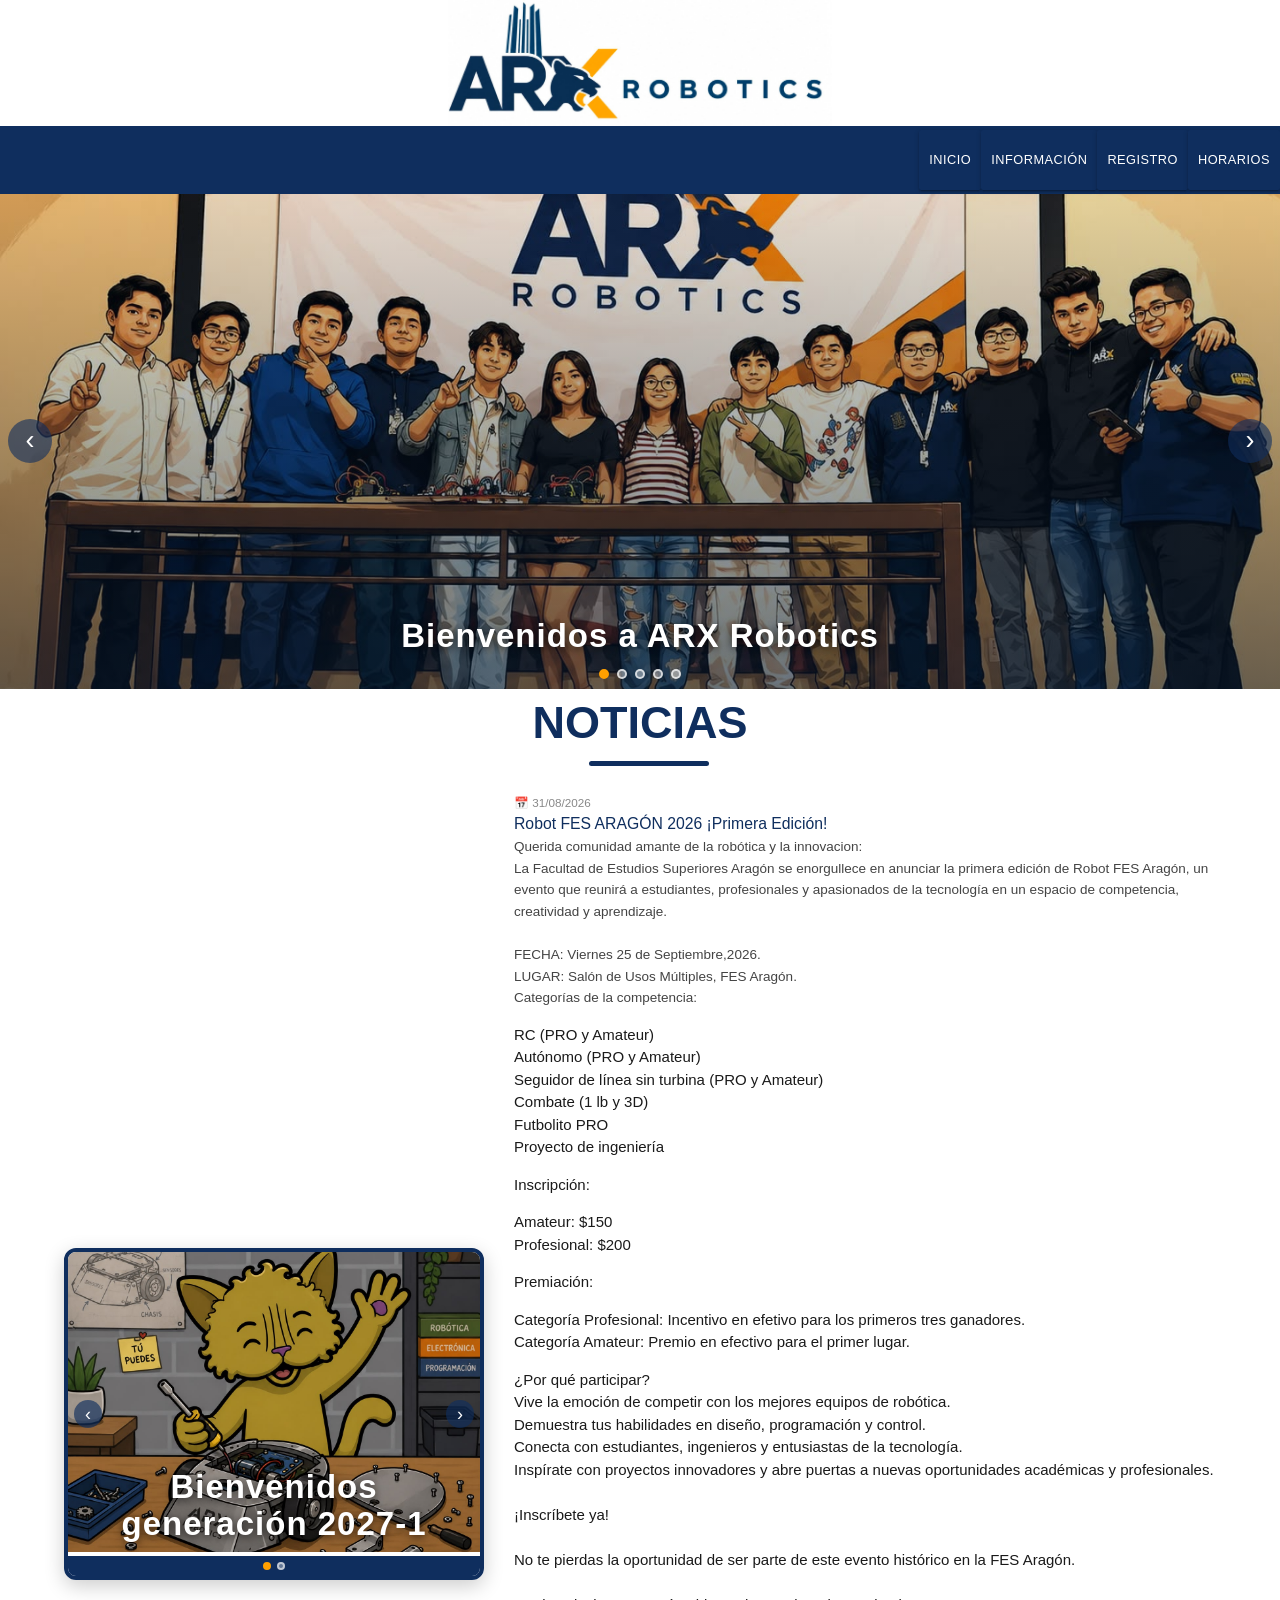
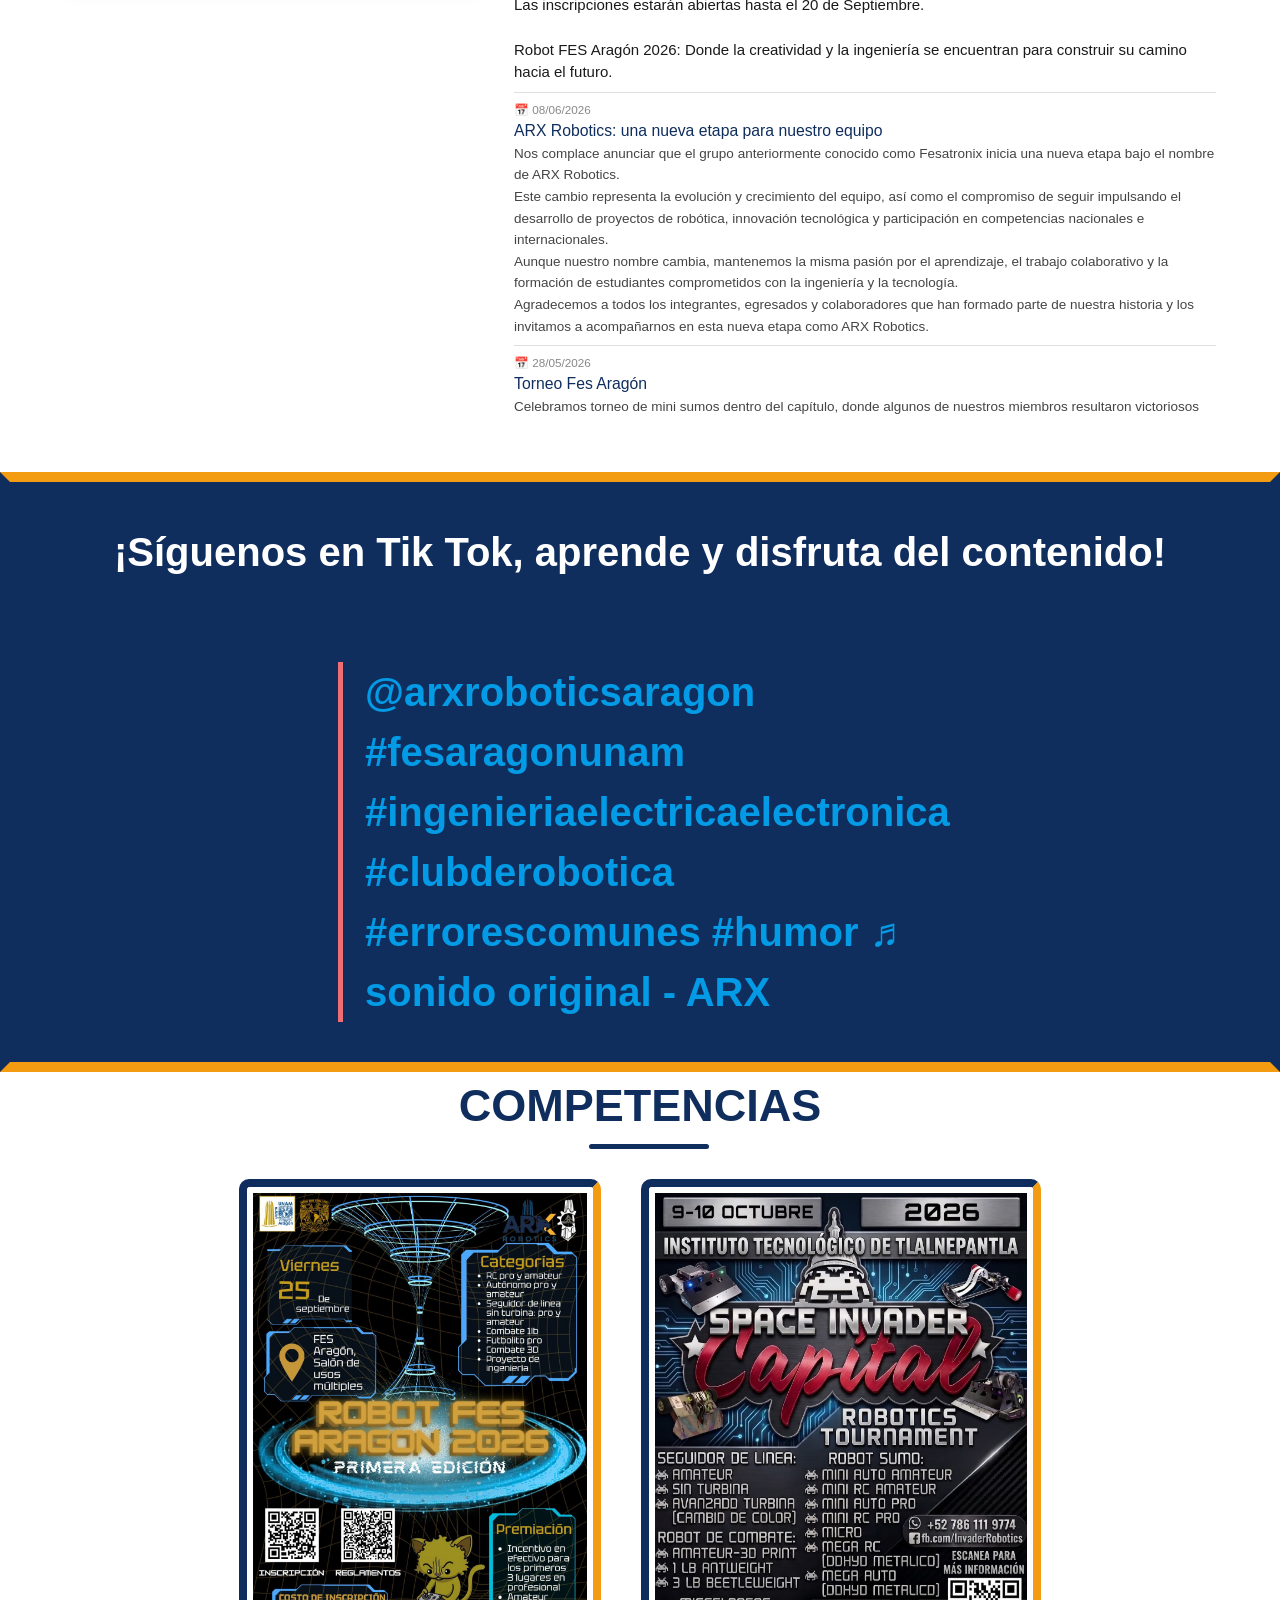
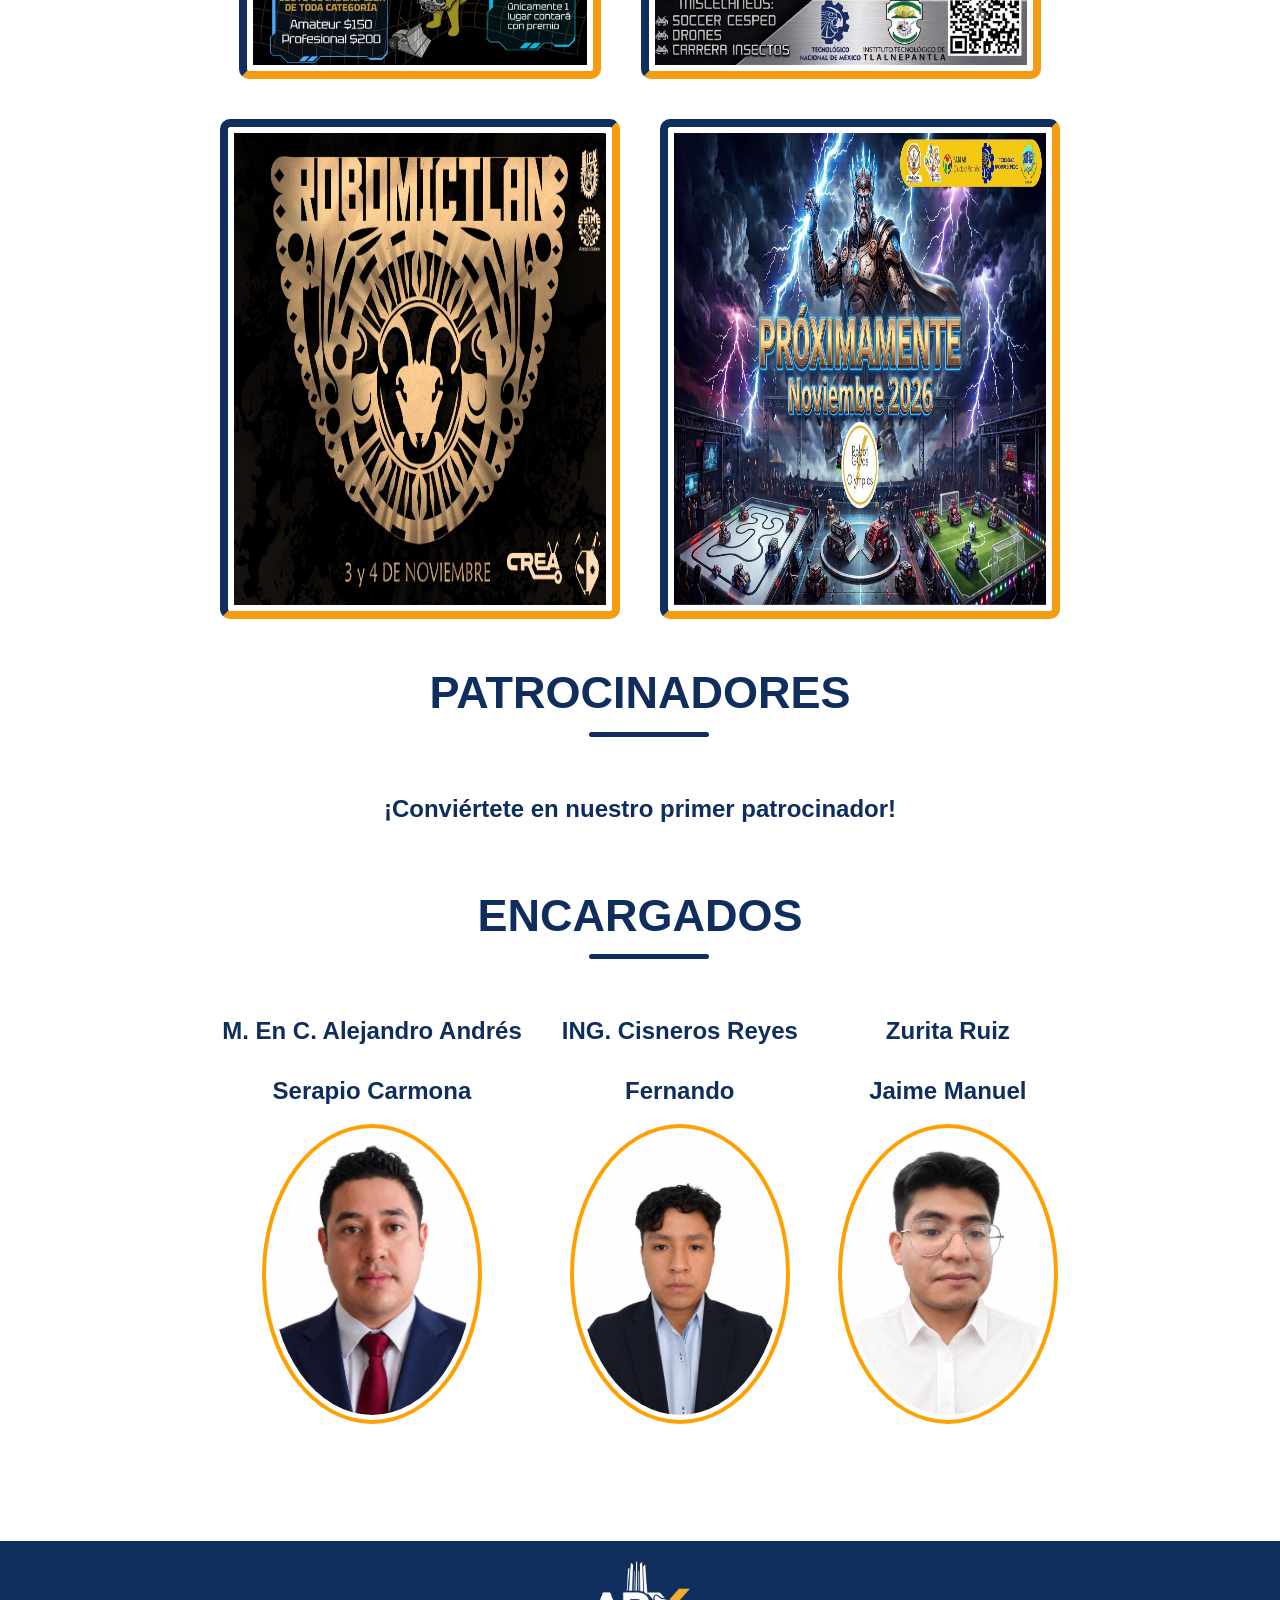
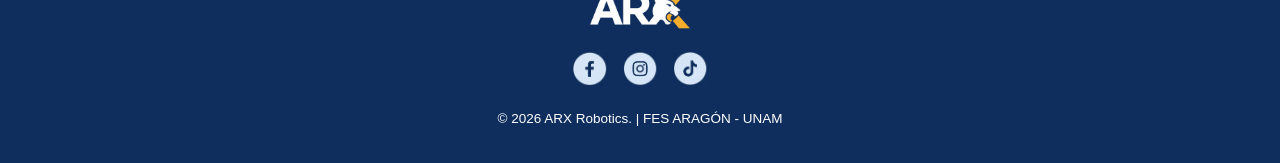
==== commit 5584724f: "Añadida competencia" ====
--- a/index.html
+++ b/index.html
@@ -1077,7 +1077,7 @@
                 <img src="Recursos/Competencias/SpaceInvader.jpeg" onclick="window.open('https://sites.google.com/view/space-invader-games','_blank')">
             </div>
             <div>
-                <img src="Recursos/Competencias/RobotChallenge.jpeg" onclick="window.open('https://seccion17ctm.typeform.com/to/MMkaDrrW?typeform-source=qrcode-button','_blank')">
+                <img src="Recursos/Competencias/RoboMictlan.jpeg" onclick="window.open('https://www.facebook.com/share/p/19bEaHv3h9/','_blank')">
             </div>
             <div>
                 <img src="Recursos/Competencias/RobotGods.jpeg" onclick="window.open('https://www.facebook.com/share/p/1YHLowgoTw/?mibextid=wwXIfr','_blank')">
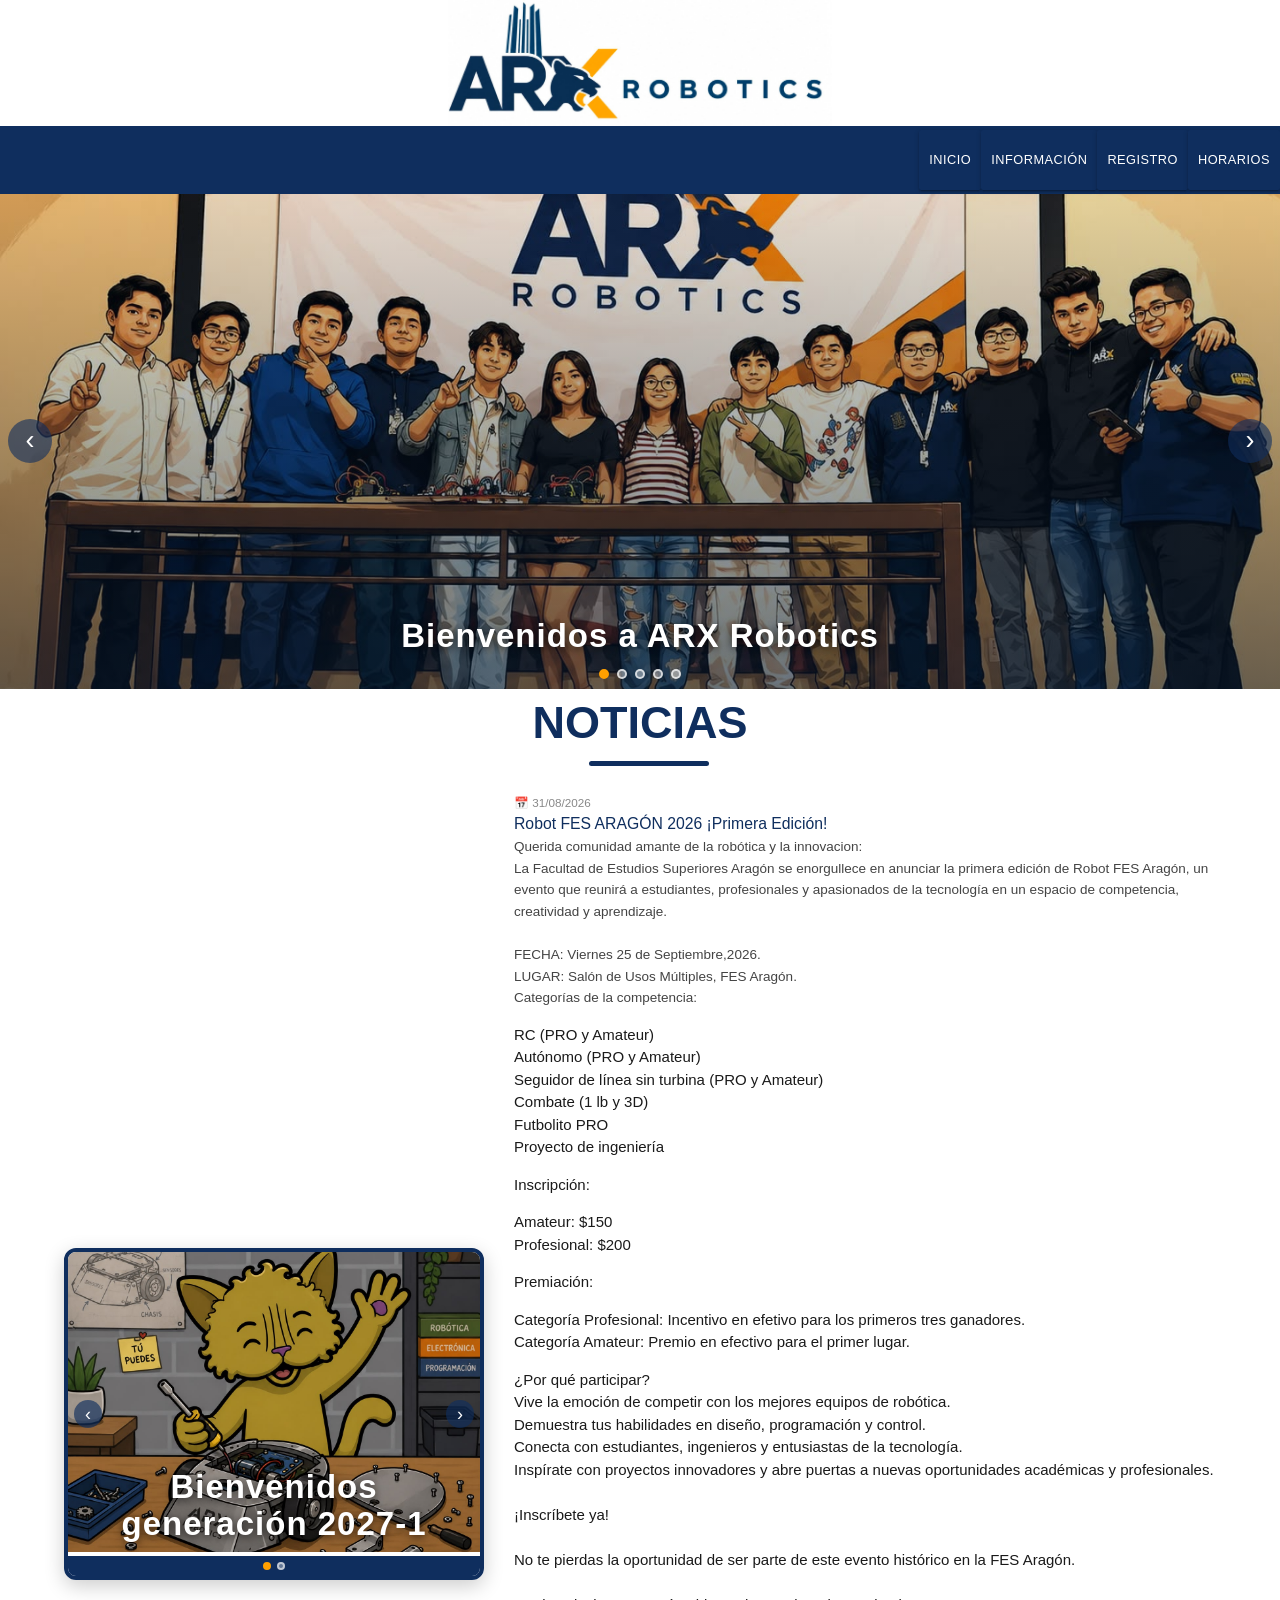
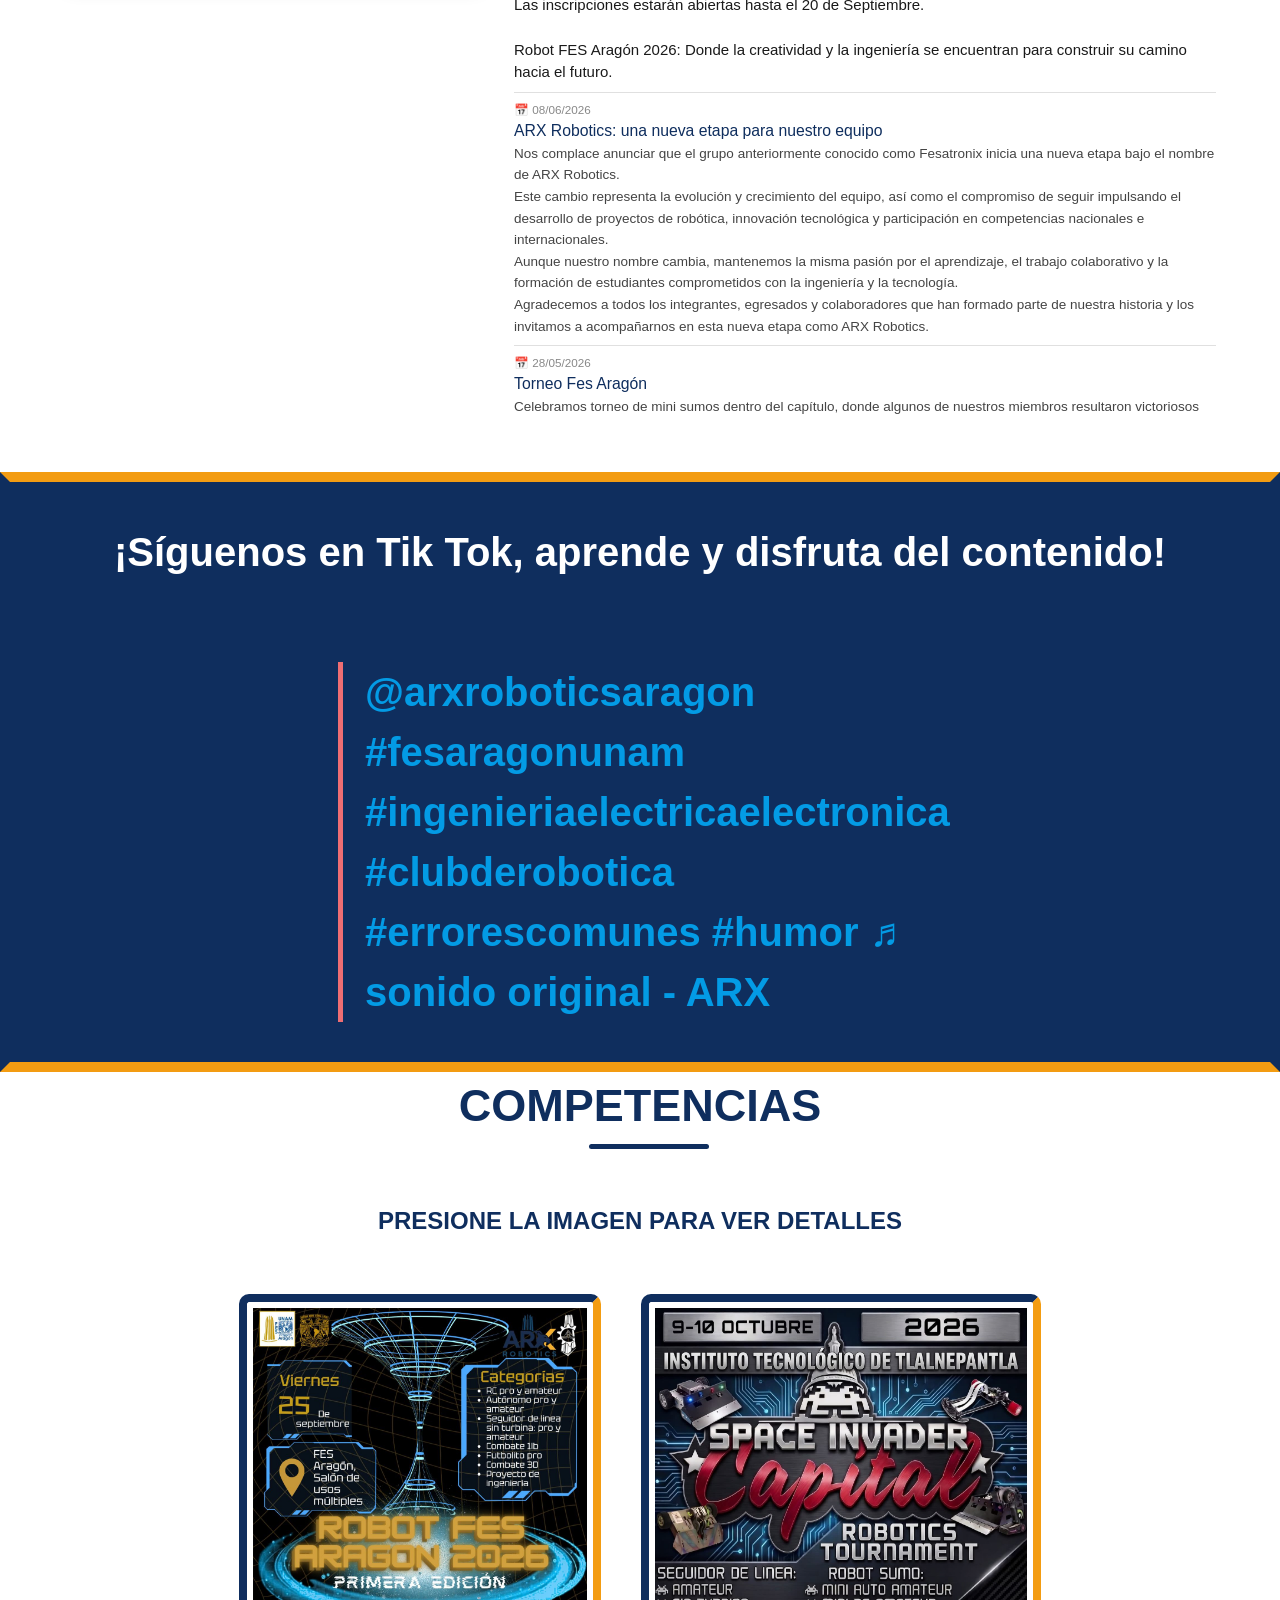
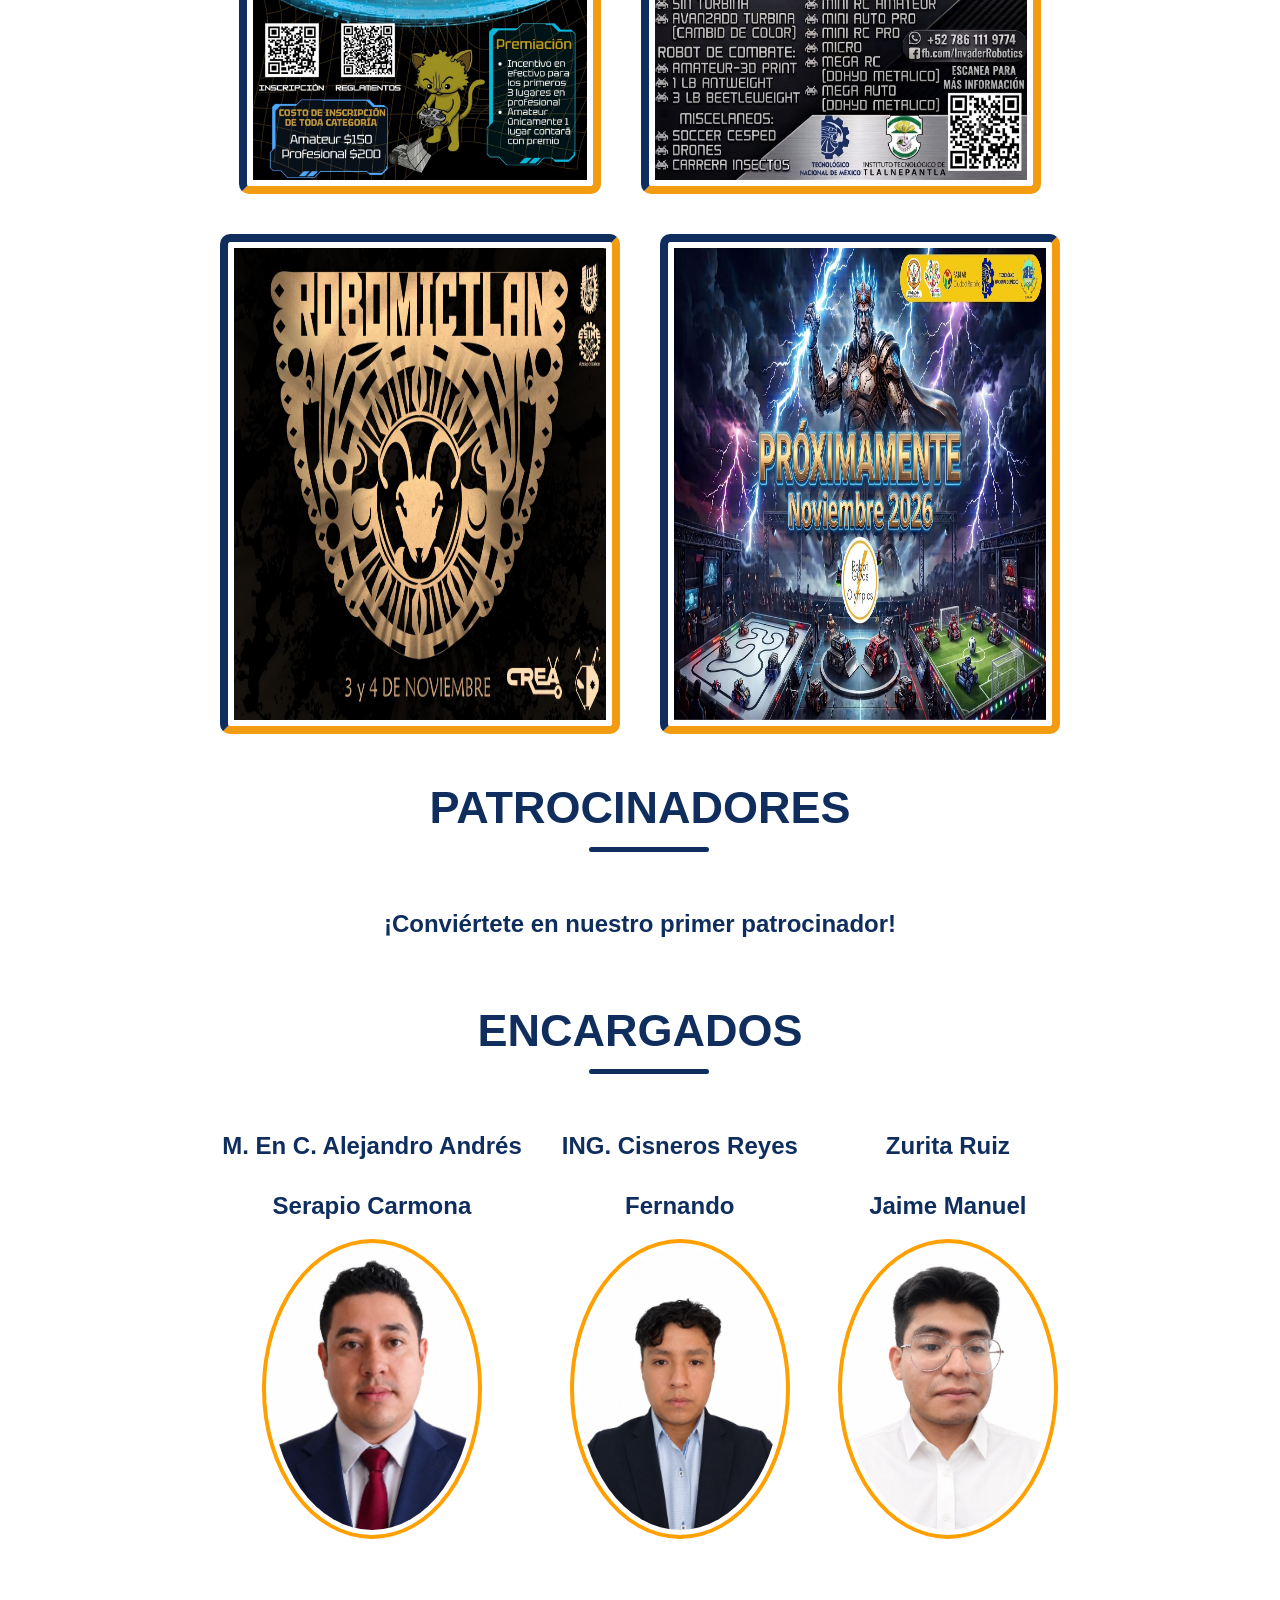
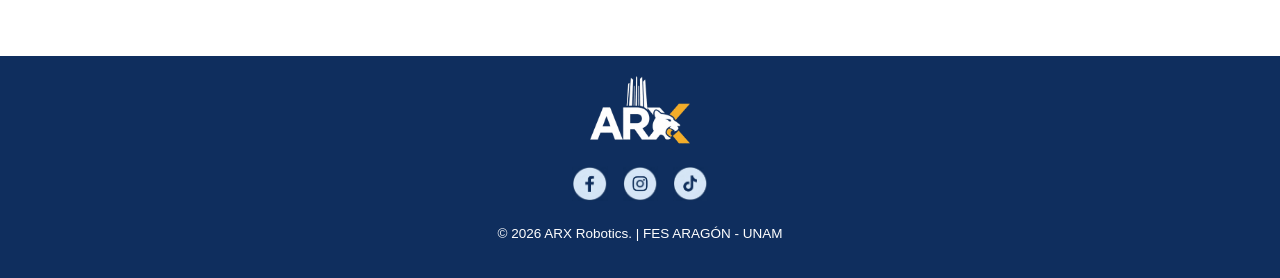
==== commit 2c4bd120: "Cambio para competencias y añadido cronograma" ====
--- a/index.html
+++ b/index.html
@@ -747,6 +747,9 @@
             cursor: pointer;
         }
         @media (max-width: 768px) {
+            .logoRobotics img {
+                width: 100%;
+            }
 
             /* ── HISTORIAL ── */
             .tarjeta.historia {
@@ -1068,6 +1071,9 @@
 
         <!-- Competencias -->
         <p class="titulo">COMPETENCIAS</p>
+        <div class="competencias">
+            <p class="nombre"> PRESIONE LA IMAGEN PARA VER DETALLES </p>
+        </div>
         <div class="competencias">
             <!-- <p class = "nombre"> PRÓXIMAMENTE </p> -->
             <div>
@@ -1344,7 +1350,7 @@
         <div class="tarjeta historia">
             <div><img src="Recursos/CompetenciaTexcoco.jpg"></div>
             <div class="logosHistorial"><ul>
-                <li class="titulo-evento apuntado" onclick="window.open('https://drive.google.com/drive/folders/1ZqTAQG4sbCVSEG_1BtrsPVcxDu_Lf2Bw','_blank')">TEX Robotics 2024</li>
+                <li class="titulo-evento apuntado" onclick="window.open('https://drive.google.com/drive/folders/1ZqTAQG4sbCVSEG_1BtrsPVcxDu_Lf2Bw','_blank')">TEXRobotrix 2024</li>
                 <li><img src="Recursos/Fecha.jpeg"> Fecha: 1/06/2024</li>
                 <li><img src="Recursos/Integrantes.jpeg"> Integrantes: Francisco Granados, Obeth Abimael, Manuel Zurita, Sergio Martinez</li>
                 <li><img src="Recursos/Prototipos.jpeg"> Prototipos: Donatello, Super Manito</li>
@@ -1560,6 +1566,16 @@
             <p><strong>Nombre:</strong> Ortiz Cano Oscar Fabián</p>
             <p><strong>Rol:</strong> Community Manager</p>
             <p><strong>Contacto: </strong> oscarortiz76@aragon.unam.mx</p>
+        </div>
+    </div>
+
+    <div class="tarjeta-rol">
+        <img src="Recursos/Yaretzi.jpeg">
+
+        <div class="info-rol">
+            <p><strong>Nombre:</strong> Moran Hernández Yaretzi Natali</p>
+            <p>Capitán de equipo</p>
+            <p><strong>Contacto: </strong> yaretzimoran35@aragon.unam.mx</p>
         </div>
     </div>
 </div>
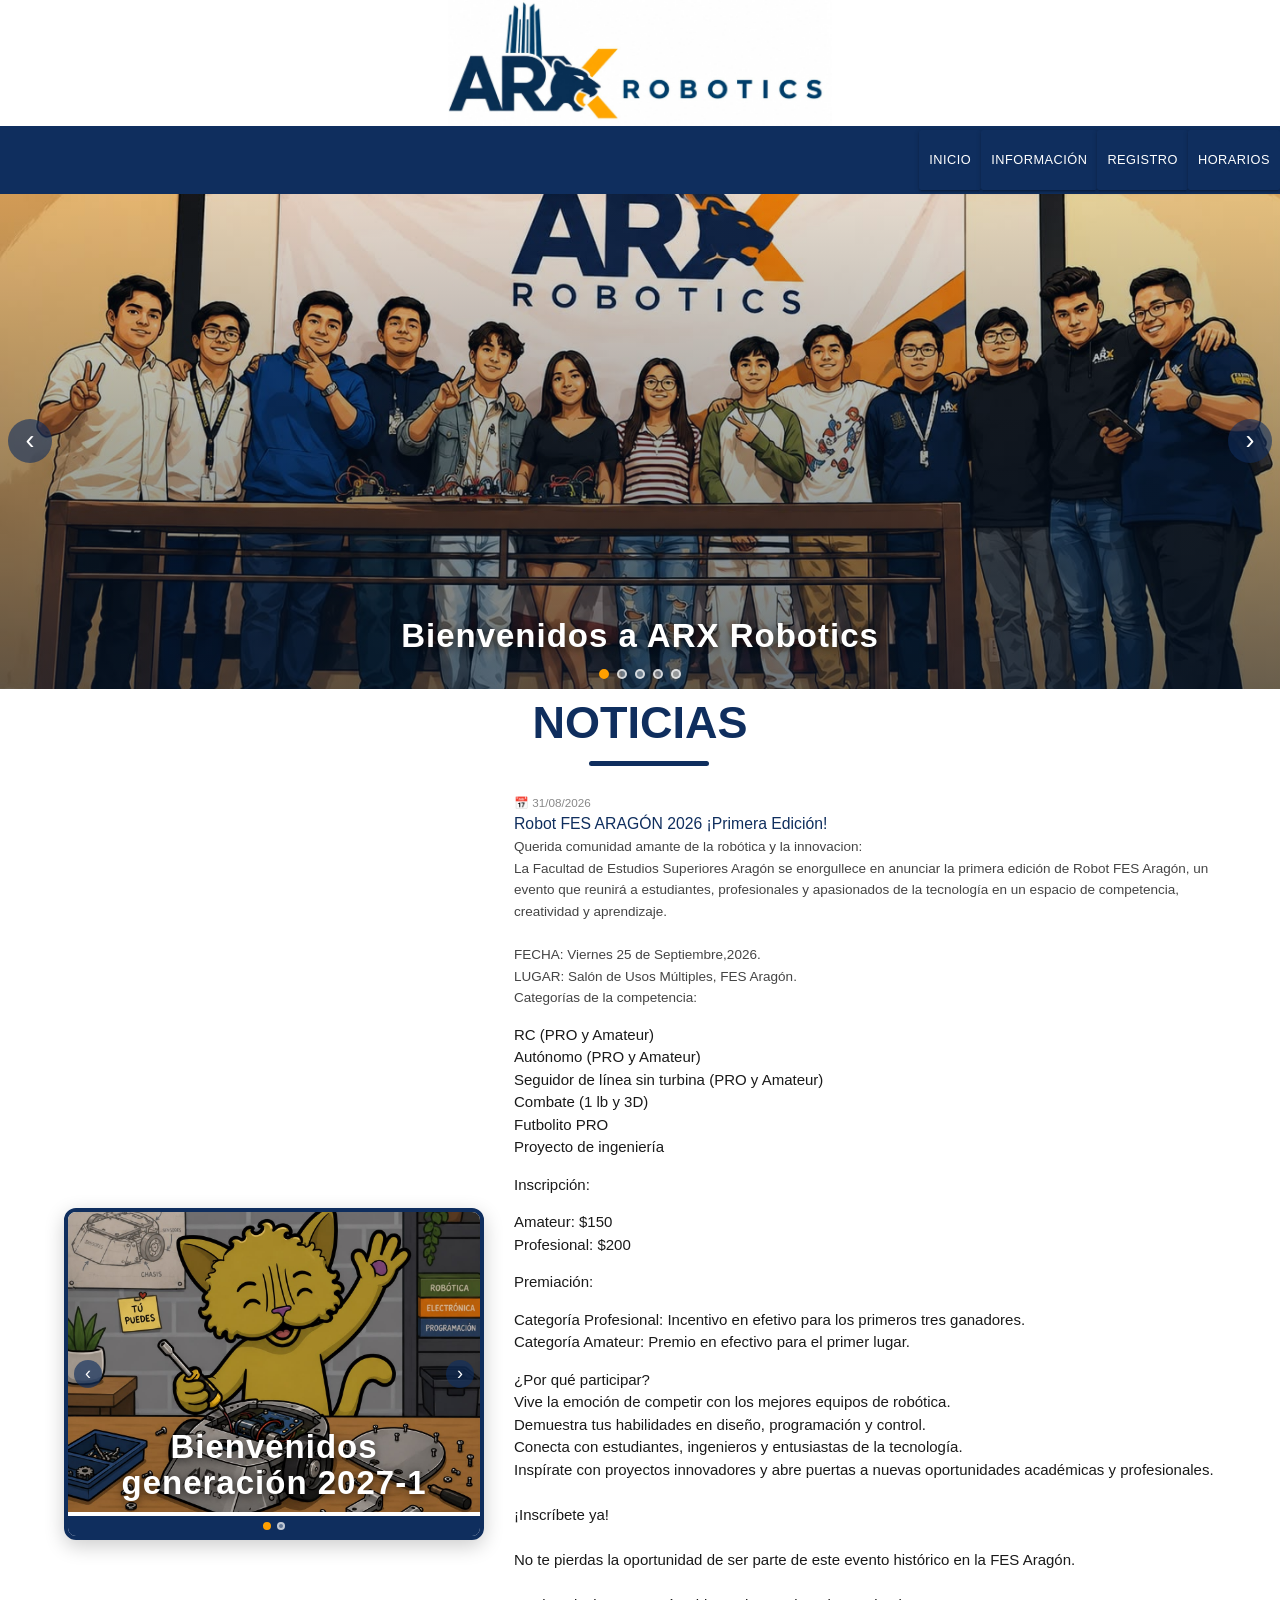
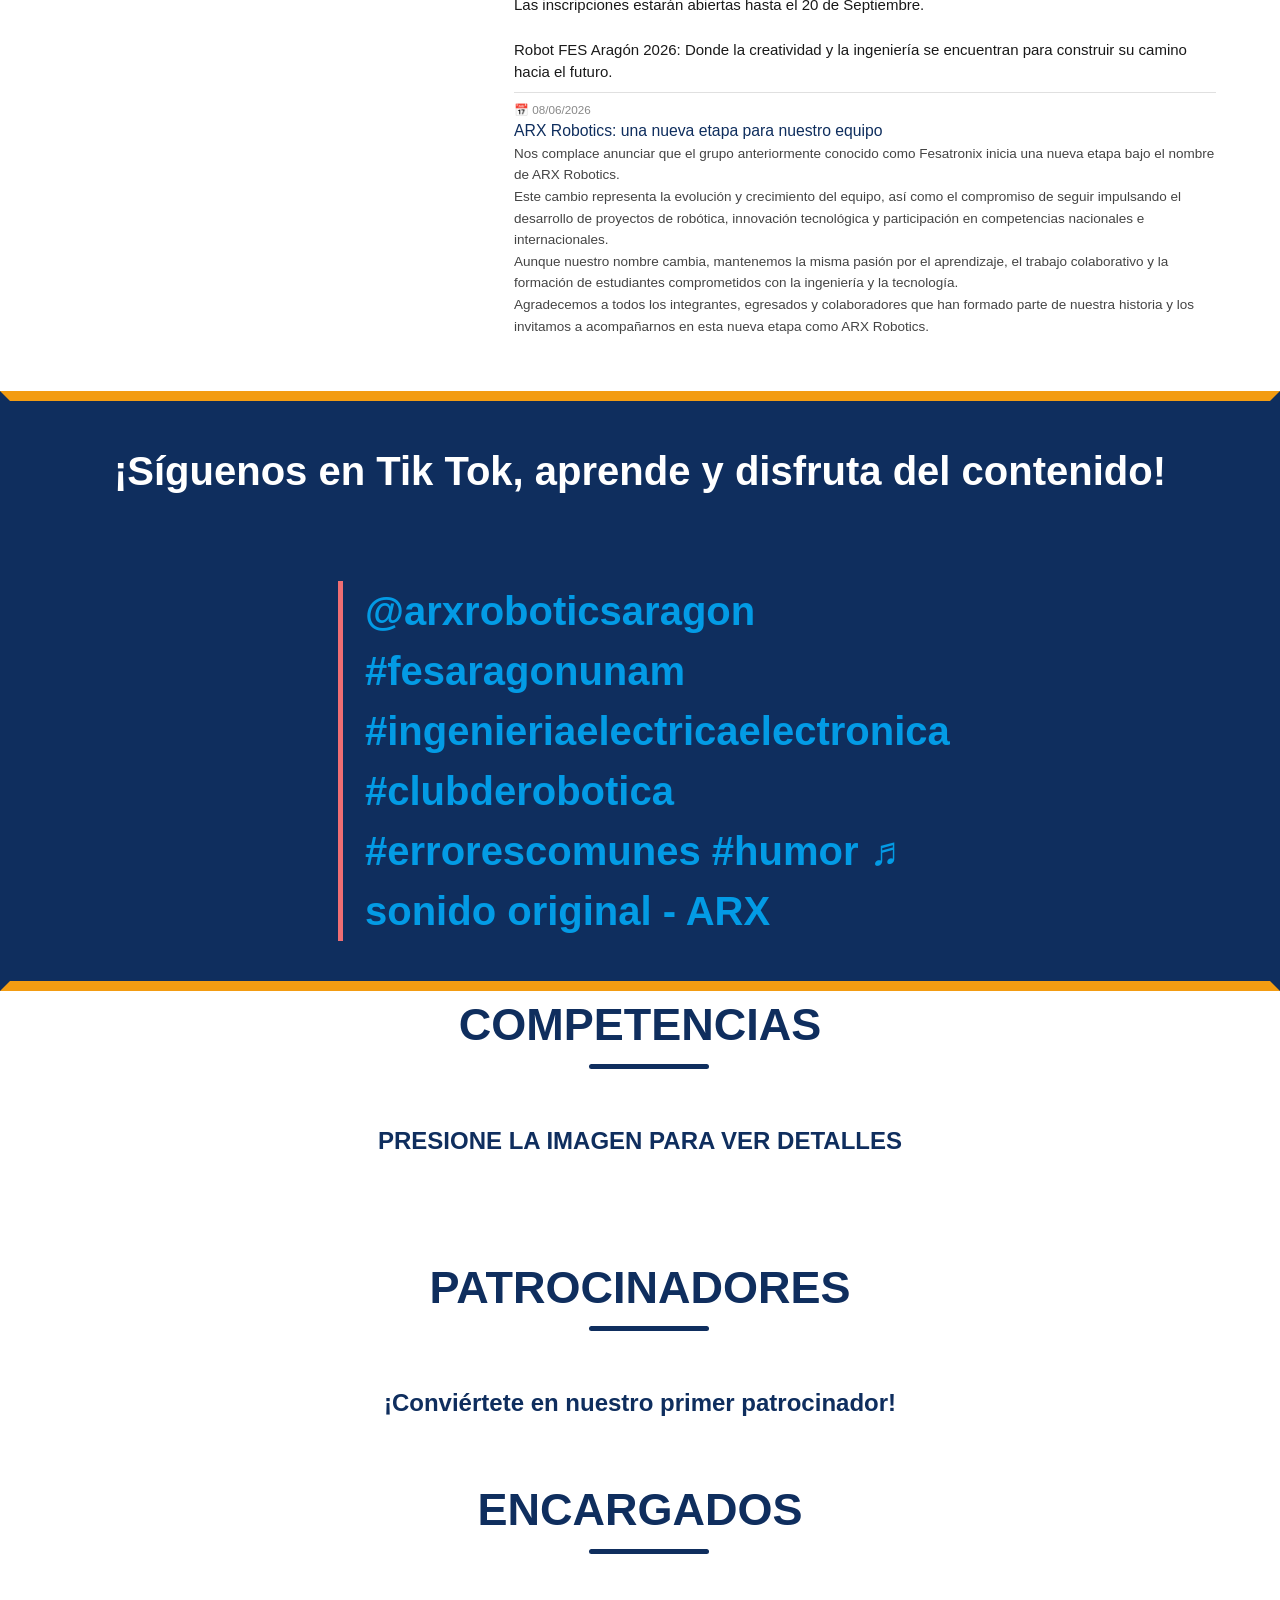
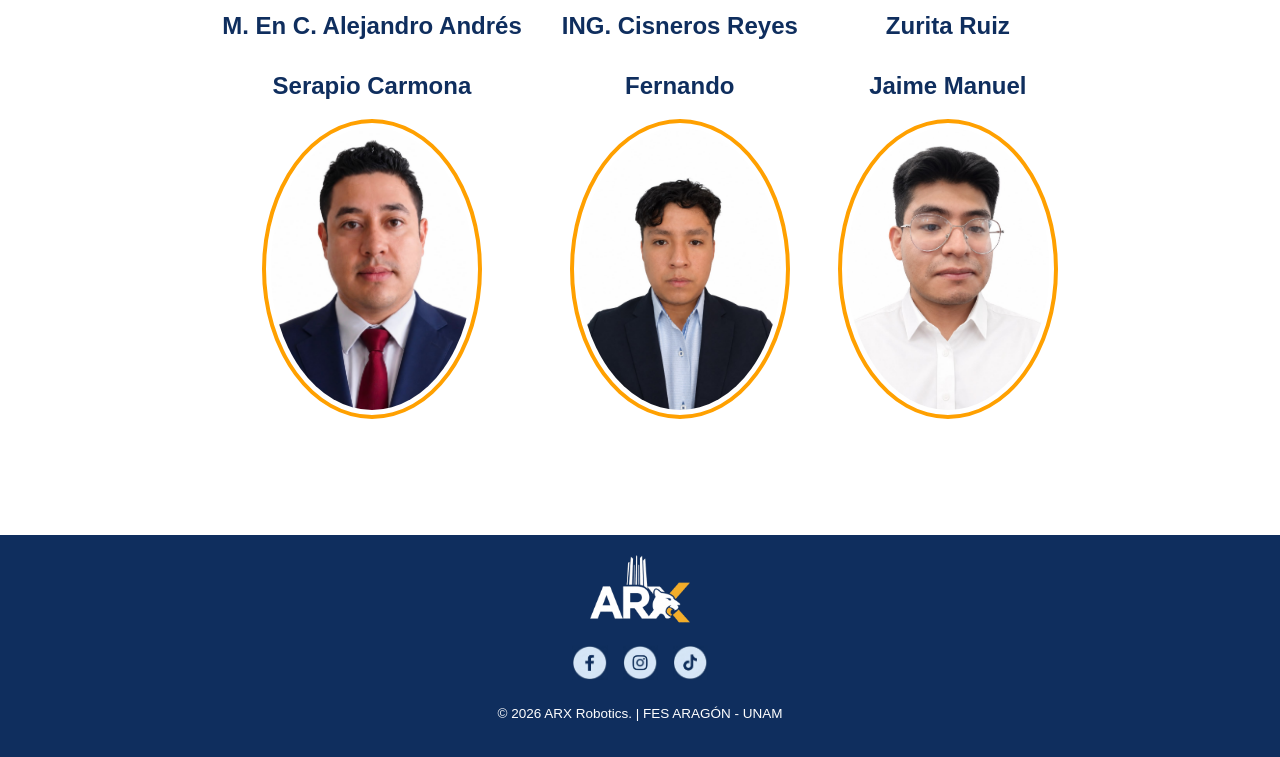
==== commit 52881cf9: "Elementos dinamizados y separados" ====
--- a/index.html
+++ b/index.html
@@ -6,946 +6,7 @@
     <title>ARX Robotics</title>
     <link rel="stylesheet" href="https://cdnjs.cloudflare.com/ajax/libs/materialize/1.0.0/css/materialize.min.css">
     <link rel="stylesheet" href="https://cdnjs.cloudflare.com/ajax/libs/font-awesome/6.5.1/css/all.min.css">
-    <style>
-        * { box-sizing: border-box; }
-
-        /* ── LOGOTIPO ── */
-        .logoRobotics img {
-            display: block;
-            margin: 0 auto;
-            max-width: 30%;
-            height: auto;
-        }
-        .logoFinal img {
-            display: block;
-            height: 80px;
-            margin: 0 auto;
-        }
-
-        /* ── BARRA DE NAVEGACIÓN ── */
-        .barraContenidos {
-            background: #0F2E5E;
-            display: flex;
-            flex-wrap: wrap;
-            align-items: center;
-            justify-content: center;
-            min-height: 60px;
-            padding: 4px 0;
-            position: sticky;
-            top: 0;
-            z-index: 1000;
-        }
-        .botonInformacion {
-            height: 46px;
-            line-height: 46px;
-            text-align: center;
-            font-family: Inter, sans-serif;
-            font-size: clamp(0.65rem, 2.5vw, 0.85rem);
-            padding: 0 10px;
-            white-space: nowrap;
-        }
-        .botonInformacion:hover { background-color: #ffa000; }
-
-        /* ── SUBMENÚS ── */
-        .menu {
-            position: relative;
-            display: inline-block;
-        }
-        .submenu {
-            display: none;
-            position: absolute;
-            top: 100%;
-            left: 0;
-            z-index: 200;
-            width: 160px;
-        }
-        .menu:hover .submenu {
-            display: flex;
-            flex-direction: column;
-        }
-        .menuInformacion {
-            background-color: white;
-            border: 1px solid #ccc;
-            height: 46px;
-            line-height: 46px;
-            text-align: center;
-            color: black;
-            font-family: Inter, sans-serif;
-            font-size: clamp(0.7rem, 2.5vw, 0.85rem);
-            white-space: nowrap;
-            overflow: hidden;
-            text-overflow: ellipsis;
-        }
-        .menuInformacion:hover { background-color: #ffa000; }
-
-        /* ── CARRUSEL ── */
-        .carrusel-wrapper {
-            position: relative;
-            width: 100%;
-            height: 55vw;
-            min-height: 200px;
-            max-height: 55vh;
-            overflow: hidden;
-            background: #061830;
-        }
-        .carrusel-slide {
-            position: absolute;
-            inset: 0;
-            opacity: 0;
-            transition: opacity 1s ease-in-out;
-        }
-        .carrusel-slide.activo { opacity: 1; }
-        .carrusel-slide img {
-            width: 100%;
-            height: 100%;
-            object-fit: cover;
-            display: block;
-        }
-        .carrusel-slide::after {
-            content: '';
-            position: absolute;
-            inset: 0;
-            background: linear-gradient(to bottom, rgba(6,24,48,0.1) 0%, rgba(6,24,48,0.6) 100%);
-        }
-        .carrusel-texto {
-            position: absolute;
-            bottom: 30px;
-            left: 50%;
-            transform: translateX(-50%);
-            z-index: 10;
-            text-align: center;
-            color: white;
-            text-shadow: 0 2px 8px rgba(0,0,0,0.7);
-            pointer-events: none;
-            width: 90%;
-        }
-        .carrusel-texto h2 {
-            font-size: clamp(0.95rem, 4vw, 2.2rem);
-            font-family: 'Trebuchet MS', sans-serif;
-            font-weight: 700;
-            letter-spacing: 1px;
-            margin: 0 0 4px;
-        }
-        .carrusel-texto p {
-            font-size: clamp(0.75rem, 2.5vw, 1rem);
-            margin: 0;
-            opacity: 0.9;
-        }
-        .carrusel-puntos {
-            position: absolute;
-            bottom: 10px;
-            left: 50%;
-            transform: translateX(-50%);
-            display: flex;
-            gap: 8px;
-            z-index: 20;
-        }
-        .punto {
-            width: 10px;
-            height: 10px;
-            border-radius: 50%;
-            background: rgba(255,255,255,0.4);
-            border: 2px solid rgba(255,255,255,0.7);
-            cursor: pointer;
-            transition: background 0.3s;
-        }
-        .punto.activo {
-            background: #ffa000;
-            border-color: #ffa000;
-        }
-        .carrusel-flecha {
-            position: absolute;
-            top: 50%;
-            transform: translateY(-50%);
-            z-index: 20;
-            background: rgba(15,46,94,0.6);
-            border: none;
-            color: white;
-            font-size: clamp(1.2rem, 4vw, 1.8rem);
-            width: clamp(32px, 8vw, 44px);
-            height: clamp(32px, 8vw, 44px);
-            border-radius: 50%;
-            cursor: pointer;
-            display: flex;
-            align-items: center;
-            justify-content: center;
-            transition: background 0.3s;
-        }
-        .carrusel-flecha:hover { background: #ffa000; }
-        .flecha-izq { left: 8px; }
-        .flecha-der { right: 8px; }
-
-        /* ── CONTENIDO DINÁMICO ── */
-        #informacion, #reglamento {
-            padding: 10px 16px;
-            font-size: clamp(0.85rem, 3vw, 1rem);
-        }
-        #informacion img, #reglamento img {
-            max-width: 100% !important;
-            height: auto !important;
-        }
-
-        /* ── PIE DE PÁGINA ── */
-        .piePagina {
-            background-color: #0F2E5E;
-            color: white;
-            text-align: center;
-            padding: 20px 16px;
-            font-size: clamp(0.75rem, 2.5vw, 0.9rem);
-        }
-        .logosRedes {
-            display: flex;
-            justify-content: center;
-            align-items: center;
-            gap: 15px;
-            padding: 10px 0;
-        }
-        .logosRedes img {
-            height: clamp(24px, 6vw, 35px);
-            width: auto;
-            cursor: pointer;
-        }
-
-        .oculto { display: none !important; }
-
-        /* ── SECCIONES DE CONTENIDO ── */
-        .negritas {
-            font-weight: bold;
-            font-family: Inter;
-            font-size: clamp(1.2rem, 5vw, 2.2rem);
-        }
-        .titulo {
-            display: block;
-            text-align: center;
-        }
-
-        /* Nosotros: contenedor flex horizontal en escritorio */
-        .contenedor {
-            display: flex;
-            align-items: flex-start;
-            gap: 20px;
-            font-size: clamp(0.9rem, 2.5vw, 1.1rem);
-            margin: clamp(16px, 4vw, 40px);
-        }
-        .contenidos img {
-            height: clamp(160px, 30vw, 500px);
-            width: auto;
-            flex-shrink: 0;
-        }
-        .contenedor ul {
-            padding-left: 0;
-            margin: 0;
-        }
-        .contenedor ul li {
-            margin-top: 8px;
-            list-style-type: disc !important;
-            padding-left: 20px !important;
-        }
-        .contenedor li {
-            display: list-item !important;
-        }
-
-        /* Tarjetas de acreditaciones e historial */
-        .tarjeta {
-            display: flex;
-            align-items: flex-start;
-            gap: 20px;
-            font-size: clamp(0.85rem, 2.5vw, 1.1rem);
-            margin: clamp(16px, 4vw, 60px) clamp(16px, 6vw, 100px);
-        }
-        .tarjeta ul {
-            padding-left: 0;
-            margin: 0;
-        }
-        .tarjeta ul li {
-            margin-top: 6px;
-            padding-left: 20px !important;
-        }
-        .tarjeta img {
-            width: clamp(140px, 35vw, 500px);
-            border: 4px solid #0F2E5E;
-            border-radius: 10px;
-            padding: 8px;
-            background-color: white;
-            flex-shrink: 0;
-        }
-        .trofeos img {
-            width: clamp(80px, 20vw, 200px);
-            border: none !important;
-            padding: 0 !important;
-        }
-
-        /* Historial */
-        .historia img{
-            width: clamp(180px, 30vw, 320px) !important;
-
-            border: 5px solid #F39C12 !important;
-            border-radius: 18px;
-
-            padding: 8px;
-            background-color: white;
-
-            box-shadow: 0 8px 25px rgba(0,0,0,0.15);
-
-            flex-shrink: 0;
-        } 
-        .logosHistorial{
-            font-size: 20px;
-            display: flex;
-            align-items: center;
-            gap: 8px;
-        }
-        .logosHistorial img{
-            max-width:60px;
-            height: 60 px;
-            vertical-align: middle;
-            border: none !important;
-            box-shadow: none !important;
-        }
-        .titulo-evento{
-            font-family: Georgia, serif;
-            font-size: clamp(1.8rem, 4vw, 3rem);
-            font-weight: bold;
-
-            color: #0F2E5E;
-
-            margin: 0 0 25px 0;
-
-            position: relative;
-            cursor: pointer;
-        }
-
-        .titulo-evento::after{
-            content: "";
-
-            position: absolute;
-            left: 0;
-            bottom: -10px;
-
-            width: 120px;
-            height: 5px;
-
-            background-color: #F39C12;
-
-            border-radius: 10px;
-        }
-        .enlaces{
-            cursor: pointer;
-            font-weight: bold;
-            color: #283593;
-        }
-
-        /* ── RESPONSIVE MÓVIL ── */
-        @media (max-width: 600px) {
-            /* Submenú último botón no se sale */
-            .submenu { width: 130px; }
-            .menu:last-of-type .submenu {
-                left: auto;
-                right: 0;
-            }
-
-            /* Nosotros y Objetivos: apila verticalmente */
-            .contenedor {
-                flex-direction: column;
-                align-items: center;
-            }
-            .contenidos img {
-                height: auto;
-                width: 80%;
-                max-width: 300px;
-            }
-
-            /* Tarjetas: apila verticalmente */
-            .tarjeta {
-                flex-direction: column;
-                align-items: center;
-                margin: 16px;
-            }
-            .tarjeta img {
-                width: 90%;
-                max-width: 340px;
-            }
-            .trofeos {
-                width: 100%;
-                text-align: center;
-            }
-            .trofeos img {
-                width: clamp(60px, 25vw, 120px) !important;
-            }
-            .apuntado{
-                cursor: pointer;
-            }
-        }
-
-        @media (min-width: 481px) {
-            .barraContenidos { justify-content: flex-end; }
-        }
-        #Roles{
-                margin: 40px;
-                padding: 30px 0;
-                border-top: 5px solid #0F2E5E;
-                border-bottom: 5px solid #0F2E5E;
-            }
-
-            .titulo-roles{
-                text-align: center;
-                font-size: 40px;
-                font-weight: bold;
-                color: #0F2E5E;
-                margin-bottom: 40px;
-            }
-
-            .tarjeta-rol{
-                display: flex;
-                align-items: center;
-                gap: 30px;
-                margin-bottom: 30px;
-            }
-
-            .tarjeta-rol img{
-                width: 220px;
-                height: 300px;
-
-                object-fit: cover;
-
-                border: 8px solid #0F2E5E;
-                border-radius: 50%;
-
-                padding: 5px;
-                background-color: white;
-            }
-
-            .info-rol{
-                font-size: 20px;
-            }
-
-            .info-rol p{
-                margin: 10px 0;
-            }
-        .representantes{
-            display: flex;
-            justify-content: center;
-            gap: 40px;
-            margin: 40px;
-            flex-wrap: wrap;
-        }
-
-        .representante{
-            text-align: center;
-        }
-
-        .nombre{
-            font-weight: bold;
-            font-size: 24px;
-            color: #0F2E5E;
-            margin-bottom: 15px;
-        }
-
-        .representante img{
-            width: 220px;
-            height: 300px;
-
-            object-fit: cover;
-
-            border: 4px solid #ffa000;
-            border-radius: 50%;
-            padding: 5px;
-            background-color: white;
-        }
-        .titulo{
-            text-align: center;
-            font-size: clamp(1.8rem, 4vw, 3rem);
-            color: #0F2E5E;
-            font-weight: bold;
-            margin: 0 0 25px 0;
-            position: relative;
-        }
-        .titulo::after{
-            content: "";
-
-            position: absolute;
-            left: 46%;
-            bottom: -10px;
-            width: 120px;
-            height: 5px;
-            background-color: #0F2E5E;
-            border-radius: 10px;
-        }
-        /* ── MINI CARRUSEL CON TEXTO ── */
-        .mini-carrusel-wrapper {
-            display: flex;
-            align-items: center;
-            gap: 30px;
-            margin: 30px clamp(16px, 5vw, 80px);
-        }
-
-        .mini-carrusel {
-            position: relative;
-            width: clamp(220px, 35vw, 420px);
-            flex-shrink: 0;
-            border-radius: 12px;
-            overflow: hidden;
-            border: 4px solid #0F2E5E;
-            box-shadow: 0 6px 20px rgba(0,0,0,0.2);
-            height: calc(clamp(160px, 25vw, 300px) + 32px);
-        }
-
-        .mini-slide {
-            position: absolute;
-            inset: 0;
-            opacity: 0;
-            transition: opacity 0.6s ease-in-out;
-            pointer-events: none;
-        }
-        .mini-slide.activo {
-            opacity: 1;
-            pointer-events: all;
-        }
-        .mini-slide img {
-            width: 100%;
-            height: clamp(160px, 25vw, 300px);
-            object-fit: cover;
-            display: block;
-        }
-
-        .mini-flechas {
-            position: absolute;
-            top: 50%;
-            transform: translateY(-50%);
-            width: 100%;
-            display: flex;
-            justify-content: space-between;
-            padding: 0 6px;
-            pointer-events: none;
-        }
-        .mini-flecha {
-            pointer-events: all;
-            background: rgba(15,46,94,0.65);
-            border: none;
-            color: white;
-            font-size: 1.2rem;
-            width: 28px;
-            height: 28px;
-            border-radius: 50%;
-            cursor: pointer;
-            display: flex;
-            align-items: center;
-            justify-content: center;
-            transition: background 0.3s;
-        }
-        .mini-flecha:hover { background: #ffa000; }
-
-        .mini-puntos {
-            position: absolute;
-            bottom: 0;
-            left: 0;
-            right: 0;
-            display: flex;
-            justify-content: center;
-            gap: 6px;
-            padding: 6px 0;
-            background: #0F2E5E;
-            z-index: 10;
-        }
-        .mini-punto {
-            width: 8px;
-            height: 8px;
-            border-radius: 50%;
-            background: rgba(255,255,255,0.35);
-            border: 2px solid rgba(255,255,255,0.6);
-            cursor: pointer;
-            transition: background 0.3s;
-        }
-        .mini-punto.activo {
-            background: #ffa000;
-            border-color: #ffa000;
-        }
-
-        /* Texto al lado derecho */
-        .mini-carrusel-texto {
-            flex: 1;
-            font-family: Inter, sans-serif;
-            font-size: clamp(0.85rem, 2.5vw, 1rem);
-            color: #1a1a1a;
-        }
-        .mini-carrusel-texto h3 {
-            font-size: clamp(1.1rem, 3vw, 1.6rem);
-            color: #0F2E5E;
-            font-weight: bold;
-            margin: 0 0 10px 0;
-        }
-        .mini-carrusel-texto p {
-            margin: 6px 0;
-            line-height: 1.6;
-        }
-
-        /* Responsive: apila en móvil */
-        @media (max-width: 600px) {
-            .mini-carrusel-wrapper {
-                flex-direction: column;
-                align-items: stretch;
-            }
-            .mini-carrusel {
-                width: 100%;
-            }
-        }
-        /* ── PAGINACIÓN ── */
-        .paginacion {
-            display: flex;
-            gap: 8px;
-            flex-wrap: wrap;
-            margin-top: 16px;
-        }
-        .pagina-btn {
-            width: 34px;
-            height: 34px;
-            border-radius: 6px;
-            border: 2px solid #0F2E5E;
-            background: white;
-            color: #0F2E5E;
-            font-weight: bold;
-            font-size: 0.9rem;
-            cursor: pointer;
-            transition: background 0.2s, color 0.2s;
-        }
-        .pagina-btn:hover,
-        .pagina-btn.activo {
-            background: #0F2E5E;
-            color: white;
-        }
-        .noticia-item {
-            border-bottom: 1px solid #e0e0e0;
-            padding: 8px 0;
-        }
-        .noticia-item:last-child { border-bottom: none; }
-        .noticia-item h4 {
-            margin: 0 0 4px;
-            color: #0F2E5E;
-            font-size: clamp(0.9rem, 2.5vw, 1.05rem);
-        }
-        .noticia-item p {
-            margin: 0;
-            font-size: clamp(0.78rem, 2vw, 0.9rem);
-            color: #444;
-        }
-        .noticia-fecha {
-            font-size: 0.78rem !important;
-            color: #888 !important;
-            margin-bottom: 2px !important;
-        }
-        .puntoUbicacion img{
-            width:90%; 
-            max-width:1000px; 
-            border-radius:20px; 
-            display: block; 
-            margin:0 auto;
-            border: 8px solid #0F2E5E;
-            padding: 12px;
-        }
-        .horarios-page { padding: 1.5rem 16px; font-family: Inter, sans-serif; }
-
-          .horarios-header { display: flex; align-items: flex-start; gap: 14px; margin-bottom: 1.5rem; }
-          .horarios-header-icon {
-            width: 44px; height: 44px; border-radius: 8px;
-            background: #e6f1fb; display: flex; align-items: center;
-            justify-content: center; flex-shrink: 0;
-          }
-          .horarios-header h1 { font-size: clamp(1.3rem, 4vw, 1.6rem); font-weight: 600; color: #0F2E5E; line-height: 1.2; }
-          .horarios-header p  { font-size: 13px; color: #555; margin-top: 4px; line-height: 1.5; }
-
-          .horarios-main-layout { display: flex; gap: 16px; align-items: flex-start; flex-wrap: wrap; }
-
-          .horarios-card {
-            background: white; border: 1px solid #e0e0e0;
-            border-radius: 12px; overflow: hidden;
-          }
-          .horarios-card-header {
-            display: flex; align-items: center; gap: 8px;
-            padding: 10px 16px; border-bottom: 1px solid #e0e0e0;
-          }
-          .horarios-card-header span { font-size: 13px; font-weight: 600; color: #185FA5; }
-
-          .horarios-table-wrap { overflow-x: auto; }
-          .horarios-table { border-collapse: collapse; font-size: 12px; }
-
-          .horarios-table th {
-            background: #0F2E5E; color: white;
-            padding: 7px 6px; font-weight: 500; font-size: 11px;
-            white-space: nowrap; text-align: center;
-          }
-          .horarios-table th.h-hora-th { min-width: 52px; }
-
-          .horarios-table td { height: 24px; border-top: 0.5px solid #e0e0e0; border-bottom: 0.5px solid #e0e0e0; }
-
-          .horarios-table td.h-hora-cell {
-            font-size: 11px; color: #666; padding: 0 10px 0 6px;
-            white-space: nowrap; text-align: right;
-            background: #f9f9f9; font-weight: 500;
-            border-right: 2px solid #0F2E5E;
-          }
-          .horarios-table td.h-block-cell { width: 26px; min-width: 26px; padding: 2px; border-left: none; border-right: none; }
-          .horarios-table td.h-block-cell div { width: 100%; height: 100%; border-radius: 3px; }
-
-          .horarios-legend-card { min-width: 160px; flex-shrink: 0; }
-          .horarios-legend-title {
-            font-size: 11px; font-weight: 700; color: #0F2E5E;
-            padding: 10px 14px 8px; letter-spacing: 0.5px;
-            border-bottom: 1px solid #e0e0e0;
-          }
-          .horarios-legend-row {
-            display: flex; align-items: center; justify-content: space-between;
-            padding: 4px 14px; gap: 10px;
-          }
-          .horarios-legend-name { font-size: 12px; color: #222; }
-          .horarios-legend-dot  { width: 18px; height: 18px; border-radius: 4px; flex-shrink: 0; }
-
-          .horarios-info-bar {
-            display: flex; align-items: flex-start; gap: 10px;
-            background: #e6f1fb; border: 1px solid #b5d4f4;
-            border-radius: 8px; padding: 10px 14px; margin-top: 14px;
-          }
-          .horarios-info-bar p { font-size: 12px; color: #185FA5; line-height: 1.5; }
-
-          @media (max-width: 600px) {
-            .horarios-legend-card { width: 100%; }
-          }
-        .video-contenedor {
-            display: flex;
-            justify-content: center;
-            padding: 20px 16px;
-        }
-        .video-contenedor video,
-        .video-contenedor iframe {
-            width: 60%;
-            max-width: 800px;
-            min-width: 280px;
-            border-radius: 12px;
-            border: 4px solid #0F2E5E;
-            aspect-ratio: 16 / 9;
-        }
-        .competencias{
-            display: flex;
-            justify-content: center;
-            gap: 40px;
-            margin: 40px;
-            flex-wrap: wrap;
-        }
-        .competencias img{
-            border-radius: 10px;
-            max-width: 400px;
-            height: 500px;
-            display: block;
-            margin: 0 auto;
-            border-width: 8px;
-            background-color: white;
-            border-style: solid;
-            border-top-color: #0F2E5E;
-            border-left-color: #0F2E5E;
-            border-right-color: #F39C12;
-            border-bottom-color: #F39C12;
-            padding: 6px;
-            cursor: pointer;
-        }
-        @media (max-width: 768px) {
-            .logoRobotics img {
-                width: 100%;
-            }
-
-            /* ── HISTORIAL ── */
-            .tarjeta.historia {
-                flex-direction: column;
-                align-items: center;
-                margin: 16px 8px;
-            }
-            .historia img {
-                width: 95% !important;
-                max-width: 360px !important;
-            }
-            .logosHistorial {
-                font-size: 14px;
-                flex-direction: column;
-                align-items: flex-start;
-                gap: 4px;
-                width: 100%;
-                padding: 0 4px;
-            }
-            .logosHistorial ul {
-                width: 100%;
-                padding: 0;
-            }
-            .logosHistorial ul li {
-                display: flex;
-                align-items: flex-start;
-                gap: 6px;
-                margin-top: 10px;
-                line-height: 1.5;
-                word-break: break-word;
-            }
-            .logosHistorial img {
-                width: 40px !important;
-                height: 35px !important;
-                flex-shrink: 0;
-                margin-top: 2px;
-            }
-            .titulo-evento {
-                font-size: clamp(1.1rem, 5vw, 1.6rem);
-                margin-bottom: 20px;
-                word-break: break-word;
-            }
-            .titulo-evento::after {
-                width: 70px;
-            }
-            .enlaces {
-                font-size: 11px;
-                word-break: break-all;
-            }
-            /* ── ACREDITACIONES ── */
-            .tarjeta {
-                flex-direction: column;
-                align-items: center;
-                margin: 16px;
-            }
-            .trofeos {
-                width: 100%;
-                text-align: center;
-            }
-
-            /* ── ROLES ── */
-            #Roles {
-                margin: 16px;
-            }
-            .tarjeta-rol {
-                flex-direction: column;
-                align-items: center;
-                text-align: center;
-                gap: 16px;
-                margin-bottom: 24px;
-                padding-bottom: 24px;
-                border-bottom: 1px solid #e0e0e0;
-            }
-            .tarjeta-rol img {
-                width: 160px;
-                height: 160px;
-            }
-            .info-rol {
-                font-size: 15px;
-            }
-            .titulo-roles {
-                font-size: 28px;
-            }
-
-            /* ── TABLA DE HORARIOS ── */
-            .horarios-main-layout {
-                flex-direction: column;
-            }
-            .horarios-legend-card {
-                width: 100%;
-            }
-            .horarios-page {
-                padding: 1rem 8px;
-            }
-
-            /* ── ENCARGADOS ── */
-            .representantes {
-                gap: 20px;
-                margin: 20px 10px;
-            }
-            .representante img {
-                width: 160px;
-                height: 160px;
-            }
-            .nombre {
-                font-size: 16px;
-            }
-
-            /* ── VIDEO TIKTOK ── */
-            .video-contenedor {
-                padding: 10px 8px;
-            }
-
-            /* ── COMPETENCIAS ── */
-            .competencias {
-                gap: 20px;
-                margin: 20px 10px;
-            }
-            .competencias img {
-                max-width: 100%;
-                height: auto;
-                width: 100%;
-            }
-
-            /* ── NOSOTROS ── */
-            .contenedor {
-                flex-direction: column;
-                align-items: center;
-                margin: 12px;
-            }
-            .contenidos img {
-                height: auto;
-                width: 80%;
-                max-width: 280px;
-            }
-
-            /* ── TÍTULOS ── */
-            .titulo::after {
-                left: 50%;
-                transform: translateX(-50%);
-            }
-            .titulo-evento::after {
-                width: 80px;
-            }
-
-            /* ── MINI CARRUSEL ── */
-            .mini-carrusel-wrapper {
-                flex-direction: column;
-                margin: 16px 10px;
-                gap: 16px;
-            }
-            .mini-carrusel {
-                width: 100%;
-            }
-
-            /* ── BARRA DE NAVEGACIÓN ── */
-            .barraContenidos {
-                justify-content: center;
-            }
-            .botonInformacion {
-                padding: 0 8px;
-                font-size: 0.7rem;
-            }
-            .horarios-card {
-                max-width: 100%;
-                overflow: hidden;
-            }
-            .horarios-table-wrap {
-                overflow-x: scroll;
-                -webkit-overflow-scrolling: touch;
-                max-width: 100%;
-            }
-            .horarios-main-layout {
-                max-width: 100%;
-                overflow: hidden;
-            }
-            .horarios-page {
-                max-width: 100%;
-                overflow: hidden;
-            }
-        }
-        .videoFondo {
-            background-color: #0F2E5E;
-            color: white;
-            font-weight: bold;
-            font-size: 40px;
-            border: 10px solid #0F2E5E;
-            border-top-color: #F39C12;
-            border-bottom-color: #F39C12;
-        }
-        .driveLogo{
-            margin-left: 2%;
-            box-shadow: 0px 4px 10px rgba(0, 0, 0, 0.25);
-        }
-
-    </style>
+    <link rel="stylesheet" href="css/styles.css">
 </head>
 <body>
     <!-- Logotipo -->
@@ -1071,24 +132,9 @@
 
         <!-- Competencias -->
         <p class="titulo">COMPETENCIAS</p>
-        <div class="competencias">
-            <p class="nombre"> PRESIONE LA IMAGEN PARA VER DETALLES </p>
-        </div>
-        <div class="competencias">
-            <!-- <p class = "nombre"> PRÓXIMAMENTE </p> -->
-            <div>
-                <img src="Recursos/TorneoARX.jpeg" onclick ="window.location.href='torneo/torneo.html'">
-            </div>
-            <div>
-                <img src="Recursos/Competencias/SpaceInvader.jpeg" onclick="window.open('https://sites.google.com/view/space-invader-games','_blank')">
-            </div>
-            <div>
-                <img src="Recursos/Competencias/RoboMictlan.jpeg" onclick="window.open('https://www.facebook.com/share/p/19bEaHv3h9/','_blank')">
-            </div>
-            <div>
-                <img src="Recursos/Competencias/RobotGods.jpeg" onclick="window.open('https://www.facebook.com/share/p/1YHLowgoTw/?mibextid=wwXIfr','_blank')">
-            </div>
-        </div>
+        <div class="competencias" id="subtitulo">
+        </div>
+        <div class="competencias" id="Competencias"></div>
 
         <!-- Patrocinadores -->
         <p class="titulo">PATROCINADORES</p>
@@ -1098,7 +144,7 @@
 
         <!-- Encargados -->
         <p class="titulo">ENCARGADOS</p>
-        <div class="representantes">
+        <div class="representantes" id="representantes">
             <div class="representante">
                 <p class="nombre">M. En C. Alejandro Andrés</p>
                 <p class="nombre">Serapio Carmona</p>
@@ -1155,234 +201,6 @@
 
     <!-- Historial -->
     <div class="oculto" id="Contenido">
-        <div class="tarjeta historia">
-            <div><img src="Recursos/MechaPantera.jpeg"></div>
-            <div class="logosHistorial"><ul>
-                <li class="titulo-evento apuntado" onclick="window.open('','_blank')">Torneo de Robótica MechaPantera</li>
-                <li><img src="Recursos/Fecha.jpeg"> Fecha: 09/07/2026</li>
-                <li><img src="Recursos/Integrantes.jpeg"> Integrantes: Regina lovera jerónimo, Jaime Manuel Zurita Ruiz, Hernández Cabrera Genaro Gabriel, David Bonilla, Espinoza Hernández César Omar</li>
-                <li><img src="Recursos/Prototipos.jpeg"> Prototipos: Hernández Cabrera Genaro Gabriel - 5 de pastor y DDD, Regina lovera jerónimo - Neo, David  Bonilla - Tortubot</li>
-                <li><img src="Recursos/Categorías.jpeg"> Categorías: Minisumo RC Profesional, Minisumo RC Amateur, Robot de Combate de 1 libra Profesional, Robot de Combate Impresión 3D</li>
-                <li><img src="Recursos/Puesto.jpeg"> Puesto: 3er lugar - Combate 3D</li>
-                <li><img src="Recursos/Enlace.jpeg"> Consulta el album en: <a href="" class="driveLogo"><img src="Recursos/driveLogo.jpeg"></a></li>
-            </ul></div>
-        </div>
-        <div class="tarjeta historia">
-            <div><img src="Recursos/SegundoUPIITA.jpg"></div>
-            <div class="logosHistorial"><ul>
-                <li class="titulo-evento apuntado" onclick="window.open('https://drive.google.com/drive/folders/1DoejLGbrvlAd67sf03yzRSGY47gmYOEJ','_blank')">2do Torneo Amistoso Fes UPIITA Chapingo 2026</li>
-                <li><img src="Recursos/Fecha.jpeg"> Fecha: 28/05/2026</li>
-                <li><img src="Recursos/Integrantes.jpeg"> Integrantes: Serapio Carmona Alejandro Andres, Hernández Cabrera Genaro Gabriel, Ramírez Medina David, Zurita Ruiz Jaime Manuel, Lovera Jeronimo Regina, Bello Mendoza Angel Abiud, Miranda Macias Jose Angel, Espinoza Hernández César Omar, Padilla Alonso Omar Alejandro, Morán Hernández Yaretzi Natali, Maya López Naibi, Arias Gonzáles Saúl Alexis.</li>
-                <li><img src="Recursos/Prototipos.jpeg"> Prototipos: TYR, NOVA, KRAKEN, Valkiria, Neo, Maya, Midas, Markitos, Markus, Speedy, Overshoot, GBOT, Tokio, Berserker, Pedro el loco, Bodoque, PLA Destroyer</li>
-                <li><img src="Recursos/Categorías.jpeg"> Categorías: Minisumo RC Amateur, Minisumo RC Profesional, Seguidor de línea Amateur, Seguidor de línea Profesional, Robot de Combate 3D 1 Lb.</li>
-                <li><img src="Recursos/Puesto.jpeg"> Puesto: (Minisumo RC Amateur) Segundo Lugar - Zurita Ruiz Jaime Manuel, Tercer Lugar - Cabrera Hernández Genaro Gabriel, (Seguidor de Línea Amateur) Primer Lugar - Cabrera Hernández Genaro Gabriel</li>
-                <li><img src="Recursos/Enlace.jpeg"> Consulta el album en: <a href="https://drive.google.com/drive/folders/1DoejLGbrvlAd67sf03yzRSGY47gmYOEJ" class="driveLogo" target="_blank"><img src="Recursos/driveLogo.jpeg"></a></li>
-            </ul></div>
-        </div>
-        <div class="tarjeta historia">
-            <div><img src="Recursos/TXRX2026.jpg"></div>
-            <div class="logosHistorial"><ul>
-                <li class="titulo-evento apuntado" onclick="window.open('https://drive.google.com/drive/folders/1tSQG9fBrjMX2lkfzfYNGrpWtmqm_Cqia','_blank')">TXRX TEXROBOTIX 2026</li>
-                <li><img src="Recursos/Fecha.jpeg"> Fecha: 23/05/2026</li>
-                <li><img src="Recursos/Integrantes.jpeg"> Integrantes: Serapio Carmona Alejandro Andres, Hernández Cabrera Genaro Gabriel, Ramírez Medina David, Zurita Ruiz Jaime Manuel, Lovera Jeronimo Regina, Bello Mendoza Angel Abiud, Miranda Macias Jose Angel, Espinoza Hernández César Omar, Padilla Alonso Omar Alejandro, Gómez González Joshua, Morán Hernández Yaretzi Natali</li>
-                <li><img src="Recursos/Prototipos.jpeg"> Prototipos: TYR, NOVA, KRAKEN, Valkiria, Neo, Maya, Midas, Markitos, Markus, Speedy, Overshoot, Real fresas, Real fresas, Berserker, Pedro el loco, T-REX</li>
-                <li><img src="Recursos/Categorías.jpeg"> Categorías: Seguidor de Línea Amateur, Seguidor de Línea Pro, Minisumo RC Amateur, Minisumo RC Profesional, Futbolito pro.</li>
-                <li><img src="Recursos/Puesto.jpeg"> Puesto: (Mini Sumo RC Amateur) Tercer lugar – Hernández Cabrera Genaro Gabriel, Tercer lugar – Ramírez Medina David, (Mini Sumo RC Profesional) Segundo lugar – Zurita Ruiz Jaime Manuel</li>
-                <li><img src="Recursos/Enlace.jpeg"> Consulta el album en: <a href="https://drive.google.com/drive/folders/1tSQG9fBrjMX2lkfzfYNGrpWtmqm_Cqia" class="driveLogo" target="_blank"><img src="Recursos/driveLogo.jpeg"></a></li>
-            </ul></div>
-        </div>
-        <div class="tarjeta historia">
-            <div><img src="Recursos/AxolotlTournament.JPG"></div>
-            <div class="logosHistorial"><ul>
-                <li class="titulo-evento apuntado" onclick="window.open('https://drive.google.com/drive/folders/1ik3MPQdj0hxiHN5j2obYimN9TTQKNRw8','_blank')">Axolotl Tournament 2026</li>
-                <li><img src="Recursos/Fecha.jpeg"> Fecha: 14/05/2026</li>
-                <li><img src="Recursos/Integrantes.jpeg"> Integrantes: Jaime Manuel Zurita Ruiz, Naibi Maya López, Regina Lovera Jerónimo, Adolfo Angel Rodriguez Bermeo</li>
-                <li><img src="Recursos/Prototipos.jpeg"> Prototipos: Kraken, Berserker, TYR, Tokio, Valkiria, NEO</li>
-                <li><img src="Recursos/Categorías.jpeg"> Categorías: En proceso</li>
-                <li><img src="Recursos/Puesto.jpeg"> Puesto: ?</li>
-                <li><img src="Recursos/Enlace.jpeg"> Consulta el album en: <a href="https://drive.google.com/drive/folders/1ik3MPQdj0hxiHN5j2obYimN9TTQKNRw8" class="driveLogo" target="_blank"><img src="Recursos/driveLogo.jpeg"></a></li>
-            </ul></div>
-        </div>
-        <div class="tarjeta historia">
-            <div><img src="Recursos/PrimerUPIITA.jpg"></div>
-            <div class="logosHistorial"><ul>
-                <li class="titulo-evento apuntado" onclick="window.open('https://drive.google.com/drive/folders/1D2xhMBLrNfW0i-Y7MfCRvLVI_oxAC5cD','_blank')">1er Torneo Amistoso FES UPIITA Chapingo 2026</li>
-                <li><img src="Recursos/Fecha.jpeg"> Fecha: 09/04/2026</li>
-                <li><img src="Recursos/Integrantes.jpeg"> Integrantes: Zurita Ruiz Jaime Manuel, Padilla Omar, Lovera Jerónimo Regina</li>
-                <li><img src="Recursos/Prototipos.jpeg"> Prototipos: Berserker, MARKUS, Neo</li>
-                <li><img src="Recursos/Categorías.jpeg"> Categorías: Minisumo RC Pro, Minisumo RC Amateur</li>
-                <li><img src="Recursos/Puesto.jpeg"> Puesto: (Minisumo RC Amateur) Primer Lugar - Manuel Zurita, Segundo Lugar - Omar Padilla (Minisumo RC Pro) Tercer Lugar - Lovera Jerónimo Regina</li>
-                <li><img src="Recursos/Enlace.jpeg"> Consulta el album en: <a href="https://drive.google.com/drive/folders/1D2xhMBLrNfW0i-Y7MfCRvLVI_oxAC5cD" class="driveLogo" target="_blank"><img src="Recursos/driveLogo.jpeg"></a></li>
-            </ul></div>
-        </div>
-        <div class="tarjeta historia">
-            <div><img src="Recursos/Lagartronix2026.jpg"></div>
-            <div class="logosHistorial"><ul>
-                <li class="titulo-evento apuntado" onclick="window.open('https://drive.google.com/drive/folders/1KgHF22DqIVwvcFxe181wAaMunadkCvUZ','_blank')">Lagartronix 2026</li>
-                <li><img src="Recursos/Fecha.jpeg"> Fecha: 19/03/2026</li>
-                <li><img src="Recursos/Integrantes.jpeg"> Integrantes: Zurita Ruiz Jaime Manuel, Fragoso Siliceo Edgar, Padilla Omar Alejandro, Arias Saúl Alexis, Ortiz Fabian Oscar, Bello Ángel Abiud, Gómez Joshua.</li>
-                <li><img src="Recursos/Prototipos.jpeg"> Prototipos: Kraken, Bodoque, Berserker, Leviathan, Takiyasha, TYR, Markitos, Markus, Orión</li>
-                <li><img src="Recursos/Categorías.jpeg"> Categorías: Minisumo RC Amateur, Minisumo RC Profesional, Minisumo Autónomo</li>
-                <li><img src="Recursos/Puesto.jpeg"> Puesto: N/A</li>
-                <li><img src="Recursos/Enlace.jpeg"> Consulta el album en: <a href="https://drive.google.com/drive/folders/1KgHF22DqIVwvcFxe181wAaMunadkCvUZ" class="driveLogo" target="_blank"><img src="Recursos/driveLogo.jpeg"></a></li>
-            </ul></div>
-        </div>
-        <div class="tarjeta historia">
-            <div><img src="Recursos/Tescha2025.JPG"></div>
-            <div class="logosHistorial"><ul>
-                <li class="titulo-evento apuntado" onclick="window.open('https://drive.google.com/drive/folders/1ZwRIQWU-Bdr4etwR03_Of1M-w0fn7K6W','_blank')">XII CONCURSO DE ROBOTICA TESCHA</li>
-                <li><img src="Recursos/Fecha.jpeg"> Fecha: 09/12/2025</li>
-                <li><img src="Recursos/Integrantes.jpeg"> Integrantes: Zuirta Ruiz Jaime Manuel,  Hernández Cabrera Genaro Gabriel, Espinoza Hernández César Omar, Obeth Abimael Ramirez Castro</li>
-                <li><img src="Recursos/Prototipos.jpeg"> Prototipos: Kraken, spectra, Markitos, Raptor, G-bot, Speedy, Rapidin, Balu, Mictla</li>
-                <li><img src="Recursos/Categorías.jpeg"> Categorías: Minisumo RC Amateur, Minisumo RC Pro, Seguidor de Línea Amateur</li>
-                <li><img src="Recursos/Puesto.jpeg"> Puesto: (Minisumo RC Amateur) Primer Lugar - Zurita Ruiz Jaime Manuel</li>
-                <li><img src="Recursos/Enlace.jpeg"> Consulta el album en: <a href="https://drive.google.com/drive/folders/1ZwRIQWU-Bdr4etwR03_Of1M-w0fn7K6W" class="driveLogo" target="_blank"><img src="Recursos/driveLogo.jpeg"></a></li>
-            </ul></div>
-        </div>
-        <div class="tarjeta historia">
-            <div><img src="Recursos/XMAS8.JPG"></div>
-            <div class="logosHistorial"><ul>
-                <li class="titulo-evento apuntado" onclick="window.open('https://drive.google.com/drive/folders/1r90ntextA4pOHwfZAh2zHuGr_GmypwrD','_blank')">XMAS8 Robotics Challenge 2025</li>
-                <li><img src="Recursos/Fecha.jpeg"> Fecha: 09/12/2025</li>
-                <li><img src="Recursos/Integrantes.jpeg"> Integrantes: Zurita Ruiz Jaime Manuel, Lovera Jerónimo Regina, Padilla Alonso Omar Alejandro, Espinoza Hernández Cesar Omar, Morán Hernández Yaretzi Natali, Ramírez Medina David, Hernández Cabrera Genaro Gabriel, Miranda Solís Diego Yeray, Martínez Bustos Sergio, Franco Martínez Moisés.</li>
-                <li><img src="Recursos/Prototipos.jpeg"> Prototipos: Tenshi, Tyr, Markitos, Pedro El Loco, Kraken, G-Bot, Takiyasha, Kratos, Mictla, Rapidin</li>
-                <li><img src="Recursos/Categorías.jpeg"> Categorías: Minisumo RC Amateur, Minisumo RC Pro, Seguidor de Línea Amateur</li>
-                <li><img src="Recursos/Puesto.jpeg"> Puesto: N/A</li>
-                <li><img src="Recursos/Enlace.jpeg"> Consulta el album en: <a href="https://drive.google.com/drive/folders/1r90ntextA4pOHwfZAh2zHuGr_GmypwrD" class="driveLogo" target="_blank"><img src="Recursos/driveLogo.jpeg"></a></li>
-            </ul></div>
-        </div>
-        <div class="tarjeta historia">
-            <div><img src="Recursos/GodsOlympics.jpg"></div>
-            <div class="logosHistorial"><ul>
-                <li class="titulo-evento apuntado" onclick="window.open('https://drive.google.com/drive/folders/1DRyOFHtXCr6PVt1WasMoRy39HrvlHZ86','_blank')">Robot Gods Olymics</li>
-                <li><img src="Recursos/Fecha.jpeg"> Fecha: 20/11/2025</li>
-                <li><img src="Recursos/Integrantes.jpeg"> Integrantes: Alejandro Serapio Carmona (Asesor), Moisés Franco Martínez (Asesor), Obet Abimael Ramírez Castro (Asesor), Miranda Macías José Ángel, Martínez Bustos Sergio Iván, Gómez González Joshua, Bello Mendoza Ángel Abiud, Lovera Jerónimo Regina, Padilla López Jesús Fernando, Saucedo Muñiz Juan Manuel, Miranda Solis Diego Yeray, Zurita Ruiz Jaime Manuel</li>
-                <li><img src="Recursos/Prototipos.jpeg"> Prototipos: Markitos, Tyr, Cooper thunder, Orión, Mezcalito, Mariachi, Kratos, Takiyasha, Tenshi, Balu, Pulque</li>
-                <li><img src="Recursos/Categorías.jpeg"> Categorías: Minisumo RC Amateur, Minisumo RC profesional, Minisumo Autónomo Amateur, Minisumo Autónomo Profesional, Seguidor de línea Amateur</li>
-                <li><img src="Recursos/Puesto.jpeg"> Puesto: N/A</li>
-                <li><img src="Recursos/Enlace.jpeg"> Consulta el album en: <a href="https://drive.google.com/drive/folders/1DRyOFHtXCr6PVt1WasMoRy39HrvlHZ86" class="driveLogo" target="_blank"><img src="Recursos/driveLogo.jpeg"></a></li>
-            </ul></div>
-        </div>
-        <div class="tarjeta historia">
-            <div><img src="Recursos/Chapingo2025.jpg"></div>
-            <div class="logosHistorial"><ul>
-                <li class="titulo-evento apuntado" onclick="window.open('https://drive.google.com/drive/folders/1sIcKcy-8Y3RD6KsYe9o0-DkBiaem9olO','_blank')">Torneo de Robótica y Agricultura Dima-Chapingo</li>
-                <li><img src="Recursos/Fecha.jpeg"> Fecha: 17/10/2025</li>
-                <li><img src="Recursos/Integrantes.jpeg"> Integrantes: Alejandro Andrés Serapio Carmona (Asesor), Regina Lovera Jerónimo, Diego Yeray Miranda Solis, Kevin Miguel Ángel Cobos Marín, Genaro Gabriel Hernandez Cabrera, Juan Antonio Júarez Ortiz, Francisco Ramirez Granados, Jaime Manuel Zurita Ruiz</li>
-                <li><img src="Recursos/Prototipos.jpeg"> Prototipos: Cerbero, Kratos, Speedy, Remolcador, SuperManito, Mictla</li>
-                <li><img src="Recursos/Categorías.jpeg"> Categorías: Minisumo RC Amateur, Minisumo RC Profesional, Seguidor de Línea Amateur</li>
-                <li><img src="Recursos/Puesto.jpeg"> Puesto: (Minisumo RC Amateur) Tercer Lugar: Zurita Ruiz Jaime Manuel</li>
-                <li><img src="Recursos/Enlace.jpeg"> Consulta el album en: <a href="https://drive.google.com/drive/folders/1sIcKcy-8Y3RD6KsYe9o0-DkBiaem9olO" class="driveLogo" target="_blank"><img src="Recursos/driveLogo.jpeg"></a></li>
-            </ul></div>
-        </div>
-        <div class="tarjeta historia">
-            <div><img src="Recursos/ROBOTCOMP.jpg"></div>
-            <div class="logosHistorial"><ul>
-                <li class="titulo-evento apuntado" onclick="window.open('https://drive.google.com/drive/folders/1e_Ytg8K2twMdW6onbnin4afTPTfIcJSU','_blank')">7mo Circuito Nacional</li>
-                <li><img src="Recursos/Fecha.jpeg"> Fecha: 29/08/2025</li>
-                <li><img src="Recursos/Integrantes.jpeg"> Integrantes: Francisco Ramirez Granados, Paula Yunuet Peña Martinez, Genaro Gabriel Hernandez Cabrera</li>
-                <li><img src="Recursos/Prototipos.jpeg"> Prototipos: SuperManito, Zuyu, GBOT</li>
-                <li><img src="Recursos/Categorías.jpeg"> Categorías: Minisumo RC Amateur</li>
-                <li><img src="Recursos/Puesto.jpeg"> Puesto: Primer Lugar. Francisco Granados Ramírez (super manito)</li>
-                <li><img src="Recursos/Enlace.jpeg"> Consulta el album en: <a href="https://drive.google.com/drive/folders/1e_Ytg8K2twMdW6onbnin4afTPTfIcJSU" class="driveLogo" target="_blank"><img src="Recursos/driveLogo.jpeg"></a></li>
-            </ul></div>
-        </div>
-        <div class="tarjeta historia">
-            <div><img src="Recursos/ROBOTICS46.jpg"></div>
-            <div class="logosHistorial"><ul>
-                <li class="titulo-evento apuntado" onclick="window.open('https://drive.google.com/drive/folders/1F0iAVavMRKzy_jljU4JCd3hMFeRhtFDO','_blank')">Robotics 46 2025</li>
-                <li><img src="Recursos/Fecha.jpeg"> Fecha: 15/07/2025</li>
-                <li><img src="Recursos/Integrantes.jpeg"> Integrantes: Genaro Gabriel Hernández Cabrera, Jaime Manuel Zurita Ruiz, David Eduardo Bonilla Hernández</li>
-                <li><img src="Recursos/Prototipos.jpeg"> Prototipos: SPEEDY, Mictla, ZUYU, DONATELLO</li>
-                <li><img src="Recursos/Categorías.jpeg"> Categorías: Minisumo RC Amateur, Minisumo RC Profesional, Seguidor de Línea Amateur.</li>
-                <li><img src="Recursos/Puesto.jpeg"> Puesto: (Seguidor de línea) Cuarto Lugar - Genaro Gabriel Hernández Cabrera, (Minisumo RC Amateur) Tercer Lugar - Jaime Manuel Zurita Ruiz</li>
-                <li><img src="Recursos/Enlace.jpeg"> Consulta el album en: <a href="https://drive.google.com/drive/folders/1F0iAVavMRKzy_jljU4JCd3hMFeRhtFDO" class="driveLogo" target="_blank"><img src="Recursos/driveLogo.jpeg"></a></li>
-            </ul></div>
-        </div>
-        <div class="tarjeta historia">
-            <div><img src="Recursos/TXRX2025.jpg"></div>
-            <div class="logosHistorial"><ul>
-                <li class="titulo-evento apuntado" onclick="window.open('https://drive.google.com/drive/folders/1Jd2SUbdvxO1f1dndXkAQBE1MGcBCNHAM','_blank')">TexRobotrix TXRX 2025</li>
-                <li><img src="Recursos/Fecha.jpeg"> Fecha: 31/05/2025</li>
-                <li><img src="Recursos/Integrantes.jpeg"> Integrantes: Franco Martínez Moisés, Juarez Ortiz Juan Antonio, Peña Martínez Paula Yunuet, Zurita Ruiz Jaime Manuel, Ramirez Granados Francisco,Falcon Alonso Alejandro, Ramirez Castro Obeth Abimael, Dias Ramirez Osvaldo, Hernandez Cabrera Genaro Gabriel, Naranjo Vieyra Carlos, Bonilla Hernández David Eduardo, Cardenas Leandro Ruben Omar</li>
-                <li><img src="Recursos/Prototipos.jpeg"> Prototipos: REMOLCADOR, Zuyu, Mictla, Protobot, Cookie, Balu, Balu, Veltrax, Speedy, G-Bot, Sideswipe</li>
-                <li><img src="Recursos/Categorías.jpeg"> Categorías: RC Amateur, RC Profesional, Seguidor de línea Amateur</li>
-                <li><img src="Recursos/Puesto.jpeg"> Puesto: N/A</li>
-                <li><img src="Recursos/Enlace.jpeg"> Consulta el album en: <a href="https://drive.google.com/drive/folders/1Jd2SUbdvxO1f1dndXkAQBE1MGcBCNHAM" class="driveLogo" target="_blank"><img src="Recursos/driveLogo.jpeg"></a></li>
-            </ul></div>
-        </div>
-        <div class="tarjeta historia">
-            <div><img src="Recursos/TESJI2024.jpg"></div>
-            <div class="logosHistorial"><ul>
-                <li class="titulo-evento apuntado" onclick="window.open('https://drive.google.com/drive/folders/1fwmqTJ8HfXr8swCanSnuwXNYWNSlmhX2','_blank')">VIII Torneo Nacional de Robótica TESJI 2024</li>
-                <li><img src="Recursos/Fecha.jpeg"> Fecha: 06/12/2024</li>
-                <li><img src="Recursos/Integrantes.jpeg"> Integrantes: Obeth Abimael, Manuel Zurita, Keyla Velazquez, Paula Martinez, Daniel Ramirez</li>
-                <li><img src="Recursos/Prototipos.jpeg"> Prototipos: Pegasus, Meteoro, Mictla, Balu, Awatronix</li>
-                <li><img src="Recursos/Categorías.jpeg"> Categorías: Seguidor de Línea Pro sin turbina, Minisumo RC Pro</li>
-                <li><img src="Recursos/Puesto.jpeg"> Puesto: (Seguidor de Línea Pro) Tercer Lugar - Zurita Ruiz Jaime Manuel</li>
-                <li><img src="Recursos/Enlace.jpeg"> Consulta el album en: <a href="https://drive.google.com/drive/folders/1fwmqTJ8HfXr8swCanSnuwXNYWNSlmhX2" class="driveLogo" target="_blank"><img src="Recursos/driveLogo.jpeg"></a></li>
-            </ul></div>
-        </div>
-        <div class="tarjeta historia">
-            <div><img src="Recursos/XMAS7.jpg"></div>
-            <div class="logosHistorial"><ul>
-                <li class="titulo-evento apuntado" onclick="window.open('https://drive.google.com/drive/folders/10kPPBsyWtjzoA6I4UqvdaTRnMgWkajRN','_blank')">XMAS7 Robotics Challenge 2024</li>
-                <li><img src="Recursos/Fecha.jpeg"> Fecha: 05/12/2024</li>
-                <li><img src="Recursos/Integrantes.jpeg"> Integrantes: Obeth Abimael, Francisco Granados, Manuel Zurita, Moises Martinez, Daniel ramirez, Paula Martinez, Keyla velasquez, David Bonilla</li>
-                <li><img src="Recursos/Prototipos.jpeg"> Prototipos: Mictla, Balu, Awatronix </li>
-                <li><img src="Recursos/Categorías.jpeg"> Categorías: Minisumo RC Pro</li>
-                <li><img src="Recursos/Puesto.jpeg"> Puesto: N/A</li>
-                <li><img src="Recursos/Enlace.jpeg"> Consulta el album en: <a href="https://drive.google.com/drive/folders/10kPPBsyWtjzoA6I4UqvdaTRnMgWkajRN" class="driveLogo" target="_blank"><img src="Recursos/driveLogo.jpeg"></a></li>
-            </ul></div>
-        </div>
-        <div class="tarjeta historia">
-            <div><img src="Recursos/Chapingo.jpg"></div>
-            <div class="logosHistorial"><ul>
-                <li class="titulo-evento apuntado" onclick="window.open('https://drive.google.com/drive/folders/1H3ktLvxtpE46M7iOCP6ZFNtziJeIP0BR','_blank')">DIMA Chapingo 2024</li>
-                <li><img src="Recursos/Fecha.jpeg"> Fecha: 29/10/2024</li>
-                <li><img src="Recursos/Integrantes.jpeg"> Integrantes: Obeth Abimael, Francisco Granados, Manuel Zurita, Antonio Alvarez, Sergio Martinez</li>
-                <li><img src="Recursos/Prototipos.jpeg"> Prototipos: Veltrax, Supermanito, Pimpibot</li>
-                <li><img src="Recursos/Categorías.jpeg"> Categorías: Minisumo Autonomo Pro, Minisumo RC PRO</li>
-                <li><img src="Recursos/Puesto.jpeg"> Puesto: N/A</li>
-                <li><img src="Recursos/Enlace.jpeg"> Consulta el album en: <a href="https://drive.google.com/drive/folders/1H3ktLvxtpE46M7iOCP6ZFNtziJeIP0BR" class="driveLogo" target="_blank"><img src="Recursos/driveLogo.jpeg"></a></li>
-            </ul></div>
-        </div>
-        <div class="tarjeta historia">
-            <div><img src="Recursos/CompetenciaTexcoco.jpg"></div>
-            <div class="logosHistorial"><ul>
-                <li class="titulo-evento apuntado" onclick="window.open('https://drive.google.com/drive/folders/1ZqTAQG4sbCVSEG_1BtrsPVcxDu_Lf2Bw','_blank')">TEXRobotrix 2024</li>
-                <li><img src="Recursos/Fecha.jpeg"> Fecha: 1/06/2024</li>
-                <li><img src="Recursos/Integrantes.jpeg"> Integrantes: Francisco Granados, Obeth Abimael, Manuel Zurita, Sergio Martinez</li>
-                <li><img src="Recursos/Prototipos.jpeg"> Prototipos: Donatello, Super Manito</li>
-                <li><img src="Recursos/Categorías.jpeg"> Categorías: Minisumo Autónomo Pro</li>
-                <li><img src="Recursos/Puesto.jpeg"> Puesto: N/A</li>
-                <li><img src="Recursos/Enlace.jpeg"> Consulta el album en: <a href="https://drive.google.com/drive/folders/1ZqTAQG4sbCVSEG_1BtrsPVcxDu_Lf2Bw" class="driveLogo" target="_blank"><img src="Recursos/driveLogo.jpeg"></a></li>
-            </ul></div>
-        </div>
-        <div class="tarjeta historia">
-            <div><img src="Recursos/Robomatrix2024.jpg"></div>
-            <div class="logosHistorial"><ul>
-                <li class="titulo-evento apuntado" onclick="window.open('https://drive.google.com/drive/folders/1fcA5BY_-4Nr3xXhyL_8BrXAng5Ljk7tE','_blank')">Robomatrix 2024</li>
-                <li><img src="Recursos/Fecha.jpeg"> Fecha: 22/02/2024</li>
-                <li><img src="Recursos/Integrantes.jpeg"> Integrantes: Ramírez Bárcenas Dinora Michelle, Dimas Villareal Luis Eduardo, Mtro. Serapio Carmona Alejandro Serapio (asesor), Nájera Arteaga Alejandro, Ramírez Flores Antonio, Ing. Martínez Romero Karina(asesora).</li>
-                <li><img src="Recursos/Prototipos.jpeg"> Prototipos: La Mamba Negra, Alma de Acero</li>
-                <li><img src="Recursos/Categorías.jpeg"> Categorías: Minisumo Autónomo</li>
-                <li><img src="Recursos/Puesto.jpeg"> Puesto: Cuarto Lugar - Alma de Acero</li>
-                <li><img src="Recursos/Enlace.jpeg"> Consulta el album en: <a href="https://drive.google.com/drive/folders/1fcA5BY_-4Nr3xXhyL_8BrXAng5Ljk7tE" class="driveLogo" target="_blank"><img src="Recursos/driveLogo.jpeg"></a></li>
-            </ul></div>
-        </div>
-        <div class="tarjeta historia">
-            <div><img src="Recursos/Robomatrix2023.jpg"></div>
-            <div class="logosHistorial"><ul>
-                <li class="titulo-evento apuntado" onclick="window.open('https://drive.google.com/drive/folders/192dubvfeCevbBrsgW20kiIKNF_nhHO4m','_blank')">Robomatrix 2023</li>
-                <li><img src="Recursos/Fecha.jpeg"> Fecha: 8/11/2023</li>
-                <li><img src="Recursos/Integrantes.jpeg"> Integrantes: Ramírez Bárcenas Dinora Michelle, Dimas Villareal Luis Eduardo, Maestro Serapio Carmona Alejandro Andrés, Nájera Arteaga Alejandro, Ramírez Antonio Antonio, Martínez Romero Karina</li>
-                <li><img src="Recursos/Prototipos.jpeg"> Prototipos: Tortugas Eléctricas, Splinter</li>
-                <li><img src="Recursos/Categorías.jpeg"> Categorías: Minisumo Pro</li>
-                <li><img src="Recursos/Puesto.jpeg"> Puesto: N/A</li>
-                <li><img src="Recursos/Enlace.jpeg"> Consulta el album en: <a href="https://drive.google.com/drive/folders/192dubvfeCevbBrsgW20kiIKNF_nhHO4m" class="driveLogo" target="_blank"><img src="Recursos/driveLogo.jpeg"></a></li>
-            </ul></div>
-        </div>
     </div>
 
     <!-- Acreditaciones -->
@@ -1594,275 +412,11 @@
     </footer>
 
     <script src="https://cdnjs.cloudflare.com/ajax/libs/materialize/1.0.0/js/materialize.min.js"></script>
-    <script>
-        var Reglamento = `
-            <br>
-            <img src="Recursos/Reglamento.jpeg" alt="Reglamento" style="width:90%; max-width:500px; border-radius:8px; display:block; margin:0 auto;">
-            <br>
-        `;
-        var horario = ``;
-
-        function resetInfo() {
-            document.getElementById('informacion').innerHTML = "";
-            document.getElementById('reglamento').innerHTML = "";
-        }
-
-        // Oculta/muestra todos los bloques de contenido
-        var bloques = ['Noticias','Mision','Objetivos','Acreditaciones','Contenido', 'Roles', 'Ubicacion'];
-        function ocultarTodo() {
-            bloques.forEach(function(id) {
-                document.getElementById(id).classList.add('oculto');
-            });
-        }
-
-        function mostrarCarrusel(visible) {
-            var c = document.getElementById('carrusel');
-            visible ? c.classList.remove('oculto') : c.classList.add('oculto');
-            if (visible) reiniciarIntervalo(); else clearInterval(intervalo);
-        }
-
-        function mostrarTorneo(){
-            resetInfo();
-            ocultarTodo();
-            mostrarCarrusel(false);
-            document.getElementById('TorneoRobotix').classList.remove('oculto');
-        }
-
-        function mostrarNoticias() {
-            resetInfo();
-            ocultarTodo();
-            mostrarCarrusel(true);
-            document.getElementById('Noticias').classList.remove('oculto');
-        }
-        function mostrarNosotros() {
-            resetInfo();
-            ocultarTodo();
-            mostrarCarrusel(false);
-            document.getElementById('Mision').classList.remove('oculto');
-            document.getElementById('Objetivos').classList.remove('oculto');
-        }
-        function mostrarReglamento() {
-            resetInfo();
-            ocultarTodo();
-            mostrarCarrusel(false);
-            document.getElementById('reglamento').innerHTML = Reglamento;
-        }
-        function mostrarHorarios() {
-            resetInfo();
-            ocultarTodo();
-            mostrarCarrusel(false);
-            document.getElementById('informacion').innerHTML = horario;
-            document.getElementById('Roles').classList.remove('oculto');
-        }
-        function mostrarAcreditaciones() {
-            resetInfo();
-            ocultarTodo();
-            mostrarCarrusel(false);
-            document.getElementById('Acreditaciones').classList.remove('oculto');
-        }
-        function mostrarHistorial() {
-            resetInfo();
-            ocultarTodo();
-            mostrarCarrusel(false);
-            document.getElementById('Contenido').classList.remove('oculto');
-        }
-        function mostrarUbicacion(){
-            resetInfo();
-            ocultarTodo();
-            mostrarCarrusel(false);
-            document.getElementById('Ubicacion').classList.remove('oculto');
-        }
-
-        // ── Carrusel ──
-        var slides     = document.querySelectorAll('.carrusel-slide');
-        var puntosCont = document.getElementById('puntos');
-        var slideActual = 0;
-        var intervalo;
-
-        slides.forEach(function(_, i) {
-            var punto = document.createElement('div');
-            punto.className = 'punto' + (i === 0 ? ' activo' : '');
-            punto.addEventListener('click', function() { irASlide(i); });
-            puntosCont.appendChild(punto);
-        });
-
-        function actualizarPuntos() {
-            document.querySelectorAll('.punto').forEach(function(p, i) {
-                p.classList.toggle('activo', i === slideActual);
-            });
-        }
-        function irASlide(n) {
-            slides[slideActual].classList.remove('activo');
-            slideActual = (n + slides.length) % slides.length;
-            slides[slideActual].classList.add('activo');
-            actualizarPuntos();
-            reiniciarIntervalo();
-        }
-        function cambiarSlide(dir) { irASlide(slideActual + dir); }
-        function reiniciarIntervalo() {
-            clearInterval(intervalo);
-            intervalo = setInterval(function() { irASlide(slideActual + 1); }, 4000);
-        }
-        // ── Mini Carrusel ──
-        var miniSlides    = document.querySelectorAll('.mini-slide');
-        var miniPuntosCont = document.getElementById('miniPuntos');
-        var miniActual    = 0;
-
-        miniSlides.forEach(function(_, i) {
-            var p = document.createElement('div');
-            p.className = 'mini-punto' + (i === 0 ? ' activo' : '');
-            p.addEventListener('click', function() { irAMiniSlide(i); });
-            miniPuntosCont.appendChild(p);
-        });
-
-        function irAMiniSlide(n) {
-            miniSlides[miniActual].classList.remove('activo');
-            miniActual = (n + miniSlides.length) % miniSlides.length;
-            miniSlides[miniActual].classList.add('activo');
-            document.querySelectorAll('.mini-punto').forEach(function(p, i) {
-                p.classList.toggle('activo', i === miniActual);
-            });
-        }
-        function cambiarMiniSlide(dir) { irAMiniSlide(miniActual + dir); }
-        // ── Noticias paginadas ──
-        var noticias = [
-            { titulo: "Robot FES ARAGÓN 2026 ¡Primera Edición!", fecha:"31/08/2026", texto:"Querida comunidad amante de la robótica y la innovacion:<br>La <strong>Facultad de Estudios Superiores Aragón</strong> se enorgullece en anunciar la <strong>primera edición de Robot FES Aragón</strong>, un evento que reunirá a estudiantes, profesionales y apasionados de la tecnología en un espacio de competencia, creatividad y aprendizaje.<br><br><strong>FECHA:</strong> Viernes 25 de Septiembre,2026.<br><strong>LUGAR:</strong> Salón de Usos Múltiples, FES Aragón.<br>Categorías de la competencia:<ul><li>RC (PRO y Amateur)</li><li>Autónomo (PRO y Amateur)</li><li>Seguidor de línea sin turbina (PRO y Amateur)</li><li>Combate (1 lb y 3D)</li><li>Futbolito PRO</li><li>Proyecto de ingeniería</li></ul>Inscripción:<br><ul><li>Amateur: $150</li><li>Profesional: $200</li></ul>Premiación:<ul><li>Categoría Profesional: Incentivo en efetivo para los primeros tres ganadores.</li><li>Categoría Amateur: Premio en efectivo para el primer lugar.</li></ul>¿Por qué participar?<br>Vive la emoción de competir con los mejores equipos de robótica.<br>Demuestra tus habilidades en diseño, programación y control.<br>Conecta con estudiantes, ingenieros y entusiastas de la tecnología.<br>Inspírate con proyectos innovadores y abre puertas a nuevas oportunidades académicas y profesionales.<br><br>¡Inscríbete ya!<br><br>No te pierdas la oportunidad de ser parte de este evento histórico en la FES Aragón.<br><br>Las inscripciones estarán abiertas hasta el 20 de Septiembre.<br><br>Robot FES Aragón 2026: Donde la creatividad y la ingeniería se encuentran para construir su camino hacia el futuro."},
-            { titulo: "ARX Robotics: una nueva etapa para nuestro equipo", fecha: "08/06/2026", texto: "Nos complace anunciar que el grupo anteriormente conocido como Fesatronix inicia una nueva etapa bajo el nombre de ARX Robotics. <br>Este cambio representa la evolución y crecimiento del equipo, así como el compromiso de seguir impulsando el desarrollo de proyectos de robótica, innovación tecnológica y participación en competencias nacionales e internacionales.<br>Aunque nuestro nombre cambia, mantenemos la misma pasión por el aprendizaje, el trabajo colaborativo y la formación de estudiantes comprometidos con la ingeniería y la tecnología.<br>Agradecemos a todos los integrantes, egresados y colaboradores que han formado parte de nuestra historia y los invitamos a acompañarnos en esta nueva etapa como ARX Robotics."},
-            { titulo: "Torneo Fes Aragón", fecha: "28/05/2026", texto: "Celebramos torneo de mini sumos dentro del capítulo, donde algunos de nuestros miembros resultaron victoriosos"},
-        ];
-
-        var noticiasPorPagina = 5;
-        var paginaActual = 0;
-
-        function renderNoticias() {
-            var lista = document.getElementById('listaNoticias');
-            var paginacion = document.getElementById('paginacion');
-            var totalPaginas = Math.ceil(noticias.length / noticiasPorPagina);
-            var inicio = paginaActual * noticiasPorPagina;
-            var fin = inicio + noticiasPorPagina;
-            var visibles = noticias.slice(inicio, fin);
-
-            // Renderiza noticias
-            lista.innerHTML = visibles.map(function(n) {
-                return `
-                    <div class="noticia-item">
-                        <p class="noticia-fecha">📅 ${n.fecha}</p>
-                        <h4>${n.titulo}</h4>
-                        <p>${n.texto}</p>
-                    </div>
-                `;
-            }).join('');
-
-            // Renderiza botones de paginación solo si hay más de una página
-            if (totalPaginas <= 1) { paginacion.innerHTML = ''; return; }
-            paginacion.innerHTML = '';
-            for (var i = 0; i < totalPaginas; i++) {
-                var btn = document.createElement('button');
-                btn.className = 'pagina-btn' + (i === paginaActual ? ' activo' : '');
-                btn.textContent = i + 1;
-                btn.addEventListener('click', (function(idx) {
-                    return function() { paginaActual = idx; renderNoticias(); };
-                })(i));
-                paginacion.appendChild(btn);
-            }
-        }
-
-        renderNoticias();
-
-        setInterval(function() { irAMiniSlide(miniActual + 1); }, 3500);
-
-        reiniciarIntervalo();
-        mostrarNoticias();
-        (function() {
-          /* ============================================================
-             ACTUALIZA AQUÍ CADA SEMESTRE
-             - integrantes: nombre y color de cada persona
-             - schedule: días y horas de disponibilidad por integrante
-             Horas válidas: "08:30","09:00","09:30","10:00","10:30",
-                            "11:00","11:30","12:00","12:30","13:00",
-                            "13:30","14:00","14:30","15:00","15:30",
-                            "16:00","16:30","17:00","17:30","18:00"
-             Días válidos: "Lunes","Martes","Miércoles","Jueves","Viernes"
-             ============================================================ */
-          var integrantes = [
-            { nombre: "Genaro",        color: "#3B82F6" },
-            { nombre: "Zurita",        color: "#1e3a5f" },
-            { nombre: "Naibi",        color: "#f87171" },
-            { nombre: "David",        color: "#9cc4ff" },
-            { nombre: "Brandon",    color: "#a855f7" },
-            { nombre: "Joshua",        color: "#e879f9" },
-            { nombre: "Ángel",         color: "#fb923c" },
-            { nombre: "Omar Padilla",  color: "#86efac" },
-            { nombre: "Yare",          color: "#7c2d12" },
-            { nombre: "David",         color: "#818cf8" },
-            { nombre: "Edgar",         color: "#ef4444" },
-            { nombre: "", color: "#ffffff"}
-          ];
-
-          var schedule = {
-            "Genaro":        { "Miércoles":["10:00","10:30","11:00","11:30","12:00"], "Viernes":["12:00","12:30","13:00","13:30","14:00","14:30","15:00"] },
-            "Zurita":        { "Lunes":["12:00","12:30","13:00","13:30","14:00"],"Martes":["16:00","16:30","17:00","17:30","18:00","18:30","19:00"], "Miércoles":["12:00","12:30","13:00","13:30","14:00"], "Jueves":["13:00","13:30","14:00","14:30","15:00","15:30","16:00","16:30","17:00","17:30","18:00","18:30","19:00"]},
-            "Naibi":        { "Martes":["10:00","10:30","11:00","11:30","12:00","12:30","16:00","16:30","17:00"], "Miércoles":["10:00","10:30","11:00","11:30","12:00","12:30"], "Jueves":["10:00","10:30","11:00","11:30","12:00","12:30"], "Viernes":["12:00","12:30","13:00","13:30","14:00","14:30"]},
-            "David":        { "Martes":["16:00","16:30","17:00"], "Miércoles":["10:00","10:30","11:00","11:30","12:00","12:30"], "Viernes":["12:00","12:30","13:00","13:30","14:00","14:30"]},
-            "Brandon":      { "Martes":["12:30","13:00","13:30","14:00","14:30"], "Jueves":["12:30","13:00","13:30","14:00","14:30"], "Viernes":["11:00","11:30","12:00","12:30","13:00","13:30"]},
-            "Joshua":        { "Martes":["10:00","10:30","11:00","11:30","12:00"], "Jueves":["11:00","11:30","12:00"], "Viernes":["12:00","12:30","13:00","13:30","14:00"]},
-            "Ángel":         { "Martes":["13:00","13:30","14:00","14:30","15:00"], "Jueves":["13:00","13:30","14:00","14:30","15:00"], "Viernes":["11:00","11:30","12:00","12:30","13:00","13:30","14:00","14:30","15:00"]},
-            "Omar Padilla":  { "Martes":["09:30","10:00","10:30","13:00","13:30","14:00"], "Miércoles":["12:00","12:30","13:00","13:30","14:00","14:30","15:00"], "Jueves":["09:30","10:00","10:30","13:00","13:30","14:00"]},
-            "Yare":          { "Martes":["10:00","10:30","11:00","11:30","12:00","12:30","16:00","16:30","17:00","17:30","18:00","18:30","19:00"], "Miércoles":["10:00","10:30","11:00","11:30","12:00","12:30"], "Jueves":["10:00","10:30","11:00","11:30","12:00","12:30"]},
-            "Edgar":         { "Lunes":["11:00","11:30","12:00","12:30"], "Miércoles":["11:00","11:30","12:00","12:30"], "Viernes":["11:00","11:30","12:00","12:30","14:00","14:30","15:00","15:30","16:00"]},
-            "": {"Lunes": ["11:00","11:30"],"Martes":["11:00","11:30"],"Miércoles":["11:00","11:30"],"Jueves":["11:00","11:30"],"Viernes":["11:00","11:30"]},
-          };
-
-          /* ── No es necesario modificar nada debajo de esta línea ── */
-          var dias  = ["Lunes","Martes","Miércoles","Jueves","Viernes"];
-          var horas = ["08:30","09:00","09:30","10:00","10:30","11:00","11:30","12:00","12:30","13:00","13:30","14:00","14:30","15:00","15:30","16:00","16:30","17:00","17:30","18:00"];
-
-          var tabla = document.getElementById('horario-tabla');
-          if (!tabla) return;
-
-          var presentesPorDia = {};
-          dias.forEach(function(dia) {
-            presentesPorDia[dia] = integrantes.filter(function(ing) {
-              return schedule[ing.nombre] && schedule[ing.nombre][dia];
-            });
-          });
-
-          var html = '<thead><tr><th class="h-hora-th">Hora</th>';
-          dias.forEach(function(dia) {
-            var cols = presentesPorDia[dia].length || 1;
-            html += '<th colspan="' + cols + '" style="border-left:2px solid #1a4a8a; border-right:2px solid #1a4a8a;">' + dia + '</th>';
-          });
-          html += '</tr></thead><tbody>';
-
-          horas.forEach(function(hora) {
-            html += '<tr><td class="h-hora-cell">' + hora + '</td>';
-            dias.forEach(function(dia) {
-              var presentes = presentesPorDia[dia];
-              if (presentes.length === 0) {
-                html += '<td class="h-block-cell" style="border-left:2px solid #0F2E5E; border-right:2px solid #0F2E5E;"><div></div></td>';
-              } else {
-                presentes.forEach(function(ing, idx) {
-                  var activo = schedule[ing.nombre][dia] && schedule[ing.nombre][dia].indexOf(hora) !== -1;
-                  var extraStyle = '';
-                  if (idx === 0) extraStyle += 'border-left:2px solid #0F2E5E;';
-                  if (idx === presentes.length - 1) extraStyle += 'border-right:2px solid #0F2E5E;';
-                  html += '<td class="h-block-cell" style="' + extraStyle + '"><div style="background:' + (activo ? ing.color : 'transparent') + ';"></div></td>';
-                });
-              }
-            });
-            html += '</tr>';
-          });
-          html += '</tbody>';
-          tabla.innerHTML = html;
-
-          var legendList = document.getElementById('horarios-legend-list');
-          integrantes.forEach(function(ing) {
-            var row = document.createElement('div');
-            row.className = 'horarios-legend-row';
-            row.innerHTML = '<span class="horarios-legend-name">' + ing.nombre + '</span><div class="horarios-legend-dot" style="background:' + ing.color + '"></div>';
-            legendList.appendChild(row);
-          });
-        })();
-    </script>
+    <script src="js/scriptPrincipal.js"></script>
+    <script src="data/competencias_activas.js"></script>
+    <script src="js/competencias.js"></script>
+    <script src="data/historial.js"></script>
+    
+    <script src="js/contenido.js"></script>
 </body>
 </html>
--- a/css/styles.css
+++ b/css/styles.css
@@ -0,0 +1,937 @@
+* { box-sizing: border-box; }
+
+        /* ── LOGOTIPO ── */
+        .logoRobotics img {
+            display: block;
+            margin: 0 auto;
+            max-width: 30%;
+            height: auto;
+        }
+        .logoFinal img {
+            display: block;
+            height: 80px;
+            margin: 0 auto;
+        }
+
+        /* ── BARRA DE NAVEGACIÓN ── */
+        .barraContenidos {
+            background: #0F2E5E;
+            display: flex;
+            flex-wrap: wrap;
+            align-items: center;
+            justify-content: center;
+            min-height: 60px;
+            padding: 4px 0;
+            position: sticky;
+            top: 0;
+            z-index: 1000;
+        }
+        .botonInformacion {
+            height: 46px;
+            line-height: 46px;
+            text-align: center;
+            font-family: Inter, sans-serif;
+            font-size: clamp(0.65rem, 2.5vw, 0.85rem);
+            padding: 0 10px;
+            white-space: nowrap;
+        }
+        .botonInformacion:hover { background-color: #ffa000; }
+
+        /* ── SUBMENÚS ── */
+        .menu {
+            position: relative;
+            display: inline-block;
+        }
+        .submenu {
+            display: none;
+            position: absolute;
+            top: 100%;
+            left: 0;
+            z-index: 200;
+            width: 160px;
+        }
+        .menu:hover .submenu {
+            display: flex;
+            flex-direction: column;
+        }
+        .menuInformacion {
+            background-color: white;
+            border: 1px solid #ccc;
+            height: 46px;
+            line-height: 46px;
+            text-align: center;
+            color: black;
+            font-family: Inter, sans-serif;
+            font-size: clamp(0.7rem, 2.5vw, 0.85rem);
+            white-space: nowrap;
+            overflow: hidden;
+            text-overflow: ellipsis;
+        }
+        .menuInformacion:hover { background-color: #ffa000; }
+
+        /* ── CARRUSEL ── */
+        .carrusel-wrapper {
+            position: relative;
+            width: 100%;
+            height: 55vw;
+            min-height: 200px;
+            max-height: 55vh;
+            overflow: hidden;
+            background: #061830;
+        }
+        .carrusel-slide {
+            position: absolute;
+            inset: 0;
+            opacity: 0;
+            transition: opacity 1s ease-in-out;
+        }
+        .carrusel-slide.activo { opacity: 1; }
+        .carrusel-slide img {
+            width: 100%;
+            height: 100%;
+            object-fit: cover;
+            display: block;
+        }
+        .carrusel-slide::after {
+            content: '';
+            position: absolute;
+            inset: 0;
+            background: linear-gradient(to bottom, rgba(6,24,48,0.1) 0%, rgba(6,24,48,0.6) 100%);
+        }
+        .carrusel-texto {
+            position: absolute;
+            bottom: 30px;
+            left: 50%;
+            transform: translateX(-50%);
+            z-index: 10;
+            text-align: center;
+            color: white;
+            text-shadow: 0 2px 8px rgba(0,0,0,0.7);
+            pointer-events: none;
+            width: 90%;
+        }
+        .carrusel-texto h2 {
+            font-size: clamp(0.95rem, 4vw, 2.2rem);
+            font-family: 'Trebuchet MS', sans-serif;
+            font-weight: 700;
+            letter-spacing: 1px;
+            margin: 0 0 4px;
+        }
+        .carrusel-texto p {
+            font-size: clamp(0.75rem, 2.5vw, 1rem);
+            margin: 0;
+            opacity: 0.9;
+        }
+        .carrusel-puntos {
+            position: absolute;
+            bottom: 10px;
+            left: 50%;
+            transform: translateX(-50%);
+            display: flex;
+            gap: 8px;
+            z-index: 20;
+        }
+        .punto {
+            width: 10px;
+            height: 10px;
+            border-radius: 50%;
+            background: rgba(255,255,255,0.4);
+            border: 2px solid rgba(255,255,255,0.7);
+            cursor: pointer;
+            transition: background 0.3s;
+        }
+        .punto.activo {
+            background: #ffa000;
+            border-color: #ffa000;
+        }
+        .carrusel-flecha {
+            position: absolute;
+            top: 50%;
+            transform: translateY(-50%);
+            z-index: 20;
+            background: rgba(15,46,94,0.6);
+            border: none;
+            color: white;
+            font-size: clamp(1.2rem, 4vw, 1.8rem);
+            width: clamp(32px, 8vw, 44px);
+            height: clamp(32px, 8vw, 44px);
+            border-radius: 50%;
+            cursor: pointer;
+            display: flex;
+            align-items: center;
+            justify-content: center;
+            transition: background 0.3s;
+        }
+        .carrusel-flecha:hover { background: #ffa000; }
+        .flecha-izq { left: 8px; }
+        .flecha-der { right: 8px; }
+
+        /* ── CONTENIDO DINÁMICO ── */
+        #informacion, #reglamento {
+            padding: 10px 16px;
+            font-size: clamp(0.85rem, 3vw, 1rem);
+        }
+        #informacion img, #reglamento img {
+            max-width: 100% !important;
+            height: auto !important;
+        }
+
+        /* ── PIE DE PÁGINA ── */
+        .piePagina {
+            background-color: #0F2E5E;
+            color: white;
+            text-align: center;
+            padding: 20px 16px;
+            font-size: clamp(0.75rem, 2.5vw, 0.9rem);
+        }
+        .logosRedes {
+            display: flex;
+            justify-content: center;
+            align-items: center;
+            gap: 15px;
+            padding: 10px 0;
+        }
+        .logosRedes img {
+            height: clamp(24px, 6vw, 35px);
+            width: auto;
+            cursor: pointer;
+        }
+
+        .oculto { display: none !important; }
+
+        /* ── SECCIONES DE CONTENIDO ── */
+        .negritas {
+            font-weight: bold;
+            font-family: Inter;
+            font-size: clamp(1.2rem, 5vw, 2.2rem);
+        }
+        .titulo {
+            display: block;
+            text-align: center;
+        }
+
+        /* Nosotros: contenedor flex horizontal en escritorio */
+        .contenedor {
+            display: flex;
+            align-items: flex-start;
+            gap: 20px;
+            font-size: clamp(0.9rem, 2.5vw, 1.1rem);
+            margin: clamp(16px, 4vw, 40px);
+        }
+        .contenidos img {
+            height: clamp(160px, 30vw, 500px);
+            width: auto;
+            flex-shrink: 0;
+        }
+        .contenedor ul {
+            padding-left: 0;
+            margin: 0;
+        }
+        .contenedor ul li {
+            margin-top: 8px;
+            list-style-type: disc !important;
+            padding-left: 20px !important;
+        }
+        .contenedor li {
+            display: list-item !important;
+        }
+
+        /* Tarjetas de acreditaciones e historial */
+        .tarjeta {
+            display: flex;
+            align-items: flex-start;
+            gap: 20px;
+            font-size: clamp(0.85rem, 2.5vw, 1.1rem);
+            margin: clamp(16px, 4vw, 60px) clamp(16px, 6vw, 100px);
+        }
+        .tarjeta ul {
+            padding-left: 0;
+            margin: 0;
+        }
+        .tarjeta ul li {
+            margin-top: 6px;
+            padding-left: 20px !important;
+        }
+        .tarjeta img {
+            width: clamp(140px, 35vw, 500px);
+            border: 4px solid #0F2E5E;
+            border-radius: 10px;
+            padding: 8px;
+            background-color: white;
+            flex-shrink: 0;
+        }
+        .trofeos img {
+            width: clamp(80px, 20vw, 200px);
+            border: none !important;
+            padding: 0 !important;
+        }
+
+        /* Historial */
+        .historia img{
+            width: clamp(180px, 30vw, 320px) !important;
+
+            border: 5px solid #F39C12 !important;
+            border-radius: 18px;
+
+            padding: 8px;
+            background-color: white;
+
+            box-shadow: 0 8px 25px rgba(0,0,0,0.15);
+
+            flex-shrink: 0;
+        } 
+        .logosHistorial{
+            font-size: 20px;
+            display: flex;
+            align-items: center;
+            gap: 8px;
+        }
+        .logosHistorial img{
+            max-width:60px;
+            height: 60 px;
+            vertical-align: middle;
+            border: none !important;
+            box-shadow: none !important;
+        }
+        .titulo-evento{
+            font-family: Georgia, serif;
+            font-size: clamp(1.8rem, 4vw, 3rem);
+            font-weight: bold;
+
+            color: #0F2E5E;
+
+            margin: 0 0 25px 0;
+
+            position: relative;
+            cursor: pointer;
+        }
+
+        .titulo-evento::after{
+            content: "";
+
+            position: absolute;
+            left: 0;
+            bottom: -10px;
+
+            width: 120px;
+            height: 5px;
+
+            background-color: #F39C12;
+
+            border-radius: 10px;
+        }
+        .enlaces{
+            cursor: pointer;
+            font-weight: bold;
+            color: #283593;
+        }
+
+        /* ── RESPONSIVE MÓVIL ── */
+        @media (max-width: 600px) {
+            /* Submenú último botón no se sale */
+            .submenu { width: 130px; }
+            .menu:last-of-type .submenu {
+                left: auto;
+                right: 0;
+            }
+
+            /* Nosotros y Objetivos: apila verticalmente */
+            .contenedor {
+                flex-direction: column;
+                align-items: center;
+            }
+            .contenidos img {
+                height: auto;
+                width: 80%;
+                max-width: 300px;
+            }
+
+            /* Tarjetas: apila verticalmente */
+            .tarjeta {
+                flex-direction: column;
+                align-items: center;
+                margin: 16px;
+            }
+            .tarjeta img {
+                width: 90%;
+                max-width: 340px;
+            }
+            .trofeos {
+                width: 100%;
+                text-align: center;
+            }
+            .trofeos img {
+                width: clamp(60px, 25vw, 120px) !important;
+            }
+            .apuntado{
+                cursor: pointer;
+            }
+        }
+
+        @media (min-width: 481px) {
+            .barraContenidos { justify-content: flex-end; }
+        }
+        #Roles{
+                margin: 40px;
+                padding: 30px 0;
+                border-top: 5px solid #0F2E5E;
+                border-bottom: 5px solid #0F2E5E;
+            }
+
+            .titulo-roles{
+                text-align: center;
+                font-size: 40px;
+                font-weight: bold;
+                color: #0F2E5E;
+                margin-bottom: 40px;
+            }
+
+            .tarjeta-rol{
+                display: flex;
+                align-items: center;
+                gap: 30px;
+                margin-bottom: 30px;
+            }
+
+            .tarjeta-rol img{
+                width: 220px;
+                height: 300px;
+
+                object-fit: cover;
+
+                border: 8px solid #0F2E5E;
+                border-radius: 50%;
+
+                padding: 5px;
+                background-color: white;
+            }
+
+            .info-rol{
+                font-size: 20px;
+            }
+
+            .info-rol p{
+                margin: 10px 0;
+            }
+        .representantes{
+            display: flex;
+            justify-content: center;
+            gap: 40px;
+            margin: 40px;
+            flex-wrap: wrap;
+        }
+
+        .representante{
+            text-align: center;
+        }
+
+        .nombre{
+            font-weight: bold;
+            font-size: 24px;
+            color: #0F2E5E;
+            margin-bottom: 15px;
+        }
+
+        .representante img{
+            width: 220px;
+            height: 300px;
+
+            object-fit: cover;
+
+            border: 4px solid #ffa000;
+            border-radius: 50%;
+            padding: 5px;
+            background-color: white;
+        }
+        .titulo{
+            text-align: center;
+            font-size: clamp(1.8rem, 4vw, 3rem);
+            color: #0F2E5E;
+            font-weight: bold;
+            margin: 0 0 25px 0;
+            position: relative;
+        }
+        .titulo::after{
+            content: "";
+
+            position: absolute;
+            left: 46%;
+            bottom: -10px;
+            width: 120px;
+            height: 5px;
+            background-color: #0F2E5E;
+            border-radius: 10px;
+        }
+        /* ── MINI CARRUSEL CON TEXTO ── */
+        .mini-carrusel-wrapper {
+            display: flex;
+            align-items: center;
+            gap: 30px;
+            margin: 30px clamp(16px, 5vw, 80px);
+        }
+
+        .mini-carrusel {
+            position: relative;
+            width: clamp(220px, 35vw, 420px);
+            flex-shrink: 0;
+            border-radius: 12px;
+            overflow: hidden;
+            border: 4px solid #0F2E5E;
+            box-shadow: 0 6px 20px rgba(0,0,0,0.2);
+            height: calc(clamp(160px, 25vw, 300px) + 32px);
+        }
+
+        .mini-slide {
+            position: absolute;
+            inset: 0;
+            opacity: 0;
+            transition: opacity 0.6s ease-in-out;
+            pointer-events: none;
+        }
+        .mini-slide.activo {
+            opacity: 1;
+            pointer-events: all;
+        }
+        .mini-slide img {
+            width: 100%;
+            height: clamp(160px, 25vw, 300px);
+            object-fit: cover;
+            display: block;
+        }
+
+        .mini-flechas {
+            position: absolute;
+            top: 50%;
+            transform: translateY(-50%);
+            width: 100%;
+            display: flex;
+            justify-content: space-between;
+            padding: 0 6px;
+            pointer-events: none;
+        }
+        .mini-flecha {
+            pointer-events: all;
+            background: rgba(15,46,94,0.65);
+            border: none;
+            color: white;
+            font-size: 1.2rem;
+            width: 28px;
+            height: 28px;
+            border-radius: 50%;
+            cursor: pointer;
+            display: flex;
+            align-items: center;
+            justify-content: center;
+            transition: background 0.3s;
+        }
+        .mini-flecha:hover { background: #ffa000; }
+
+        .mini-puntos {
+            position: absolute;
+            bottom: 0;
+            left: 0;
+            right: 0;
+            display: flex;
+            justify-content: center;
+            gap: 6px;
+            padding: 6px 0;
+            background: #0F2E5E;
+            z-index: 10;
+        }
+        .mini-punto {
+            width: 8px;
+            height: 8px;
+            border-radius: 50%;
+            background: rgba(255,255,255,0.35);
+            border: 2px solid rgba(255,255,255,0.6);
+            cursor: pointer;
+            transition: background 0.3s;
+        }
+        .mini-punto.activo {
+            background: #ffa000;
+            border-color: #ffa000;
+        }
+
+        /* Texto al lado derecho */
+        .mini-carrusel-texto {
+            flex: 1;
+            font-family: Inter, sans-serif;
+            font-size: clamp(0.85rem, 2.5vw, 1rem);
+            color: #1a1a1a;
+        }
+        .mini-carrusel-texto h3 {
+            font-size: clamp(1.1rem, 3vw, 1.6rem);
+            color: #0F2E5E;
+            font-weight: bold;
+            margin: 0 0 10px 0;
+        }
+        .mini-carrusel-texto p {
+            margin: 6px 0;
+            line-height: 1.6;
+        }
+
+        /* Responsive: apila en móvil */
+        @media (max-width: 600px) {
+            .mini-carrusel-wrapper {
+                flex-direction: column;
+                align-items: stretch;
+            }
+            .mini-carrusel {
+                width: 100%;
+            }
+        }
+        /* ── PAGINACIÓN ── */
+        .paginacion {
+            display: flex;
+            gap: 8px;
+            flex-wrap: wrap;
+            margin-top: 16px;
+        }
+        .pagina-btn {
+            width: 34px;
+            height: 34px;
+            border-radius: 6px;
+            border: 2px solid #0F2E5E;
+            background: white;
+            color: #0F2E5E;
+            font-weight: bold;
+            font-size: 0.9rem;
+            cursor: pointer;
+            transition: background 0.2s, color 0.2s;
+        }
+        .pagina-btn:hover,
+        .pagina-btn.activo {
+            background: #0F2E5E;
+            color: white;
+        }
+        .noticia-item {
+            border-bottom: 1px solid #e0e0e0;
+            padding: 8px 0;
+        }
+        .noticia-item:last-child { border-bottom: none; }
+        .noticia-item h4 {
+            margin: 0 0 4px;
+            color: #0F2E5E;
+            font-size: clamp(0.9rem, 2.5vw, 1.05rem);
+        }
+        .noticia-item p {
+            margin: 0;
+            font-size: clamp(0.78rem, 2vw, 0.9rem);
+            color: #444;
+        }
+        .noticia-fecha {
+            font-size: 0.78rem !important;
+            color: #888 !important;
+            margin-bottom: 2px !important;
+        }
+        .puntoUbicacion img{
+            width:90%; 
+            max-width:1000px; 
+            border-radius:20px; 
+            display: block; 
+            margin:0 auto;
+            border: 8px solid #0F2E5E;
+            padding: 12px;
+        }
+        .horarios-page { padding: 1.5rem 16px; font-family: Inter, sans-serif; }
+
+          .horarios-header { display: flex; align-items: flex-start; gap: 14px; margin-bottom: 1.5rem; }
+          .horarios-header-icon {
+            width: 44px; height: 44px; border-radius: 8px;
+            background: #e6f1fb; display: flex; align-items: center;
+            justify-content: center; flex-shrink: 0;
+          }
+          .horarios-header h1 { font-size: clamp(1.3rem, 4vw, 1.6rem); font-weight: 600; color: #0F2E5E; line-height: 1.2; }
+          .horarios-header p  { font-size: 13px; color: #555; margin-top: 4px; line-height: 1.5; }
+
+          .horarios-main-layout { display: flex; gap: 16px; align-items: flex-start; flex-wrap: wrap; }
+
+          .horarios-card {
+            background: white; border: 1px solid #e0e0e0;
+            border-radius: 12px; overflow: hidden;
+          }
+          .horarios-card-header {
+            display: flex; align-items: center; gap: 8px;
+            padding: 10px 16px; border-bottom: 1px solid #e0e0e0;
+          }
+          .horarios-card-header span { font-size: 13px; font-weight: 600; color: #185FA5; }
+
+          .horarios-table-wrap { overflow-x: auto; }
+          .horarios-table { border-collapse: collapse; font-size: 12px; }
+
+          .horarios-table th {
+            background: #0F2E5E; color: white;
+            padding: 7px 6px; font-weight: 500; font-size: 11px;
+            white-space: nowrap; text-align: center;
+          }
+          .horarios-table th.h-hora-th { min-width: 52px; }
+
+          .horarios-table td { height: 24px; border-top: 0.5px solid #e0e0e0; border-bottom: 0.5px solid #e0e0e0; }
+
+          .horarios-table td.h-hora-cell {
+            font-size: 11px; color: #666; padding: 0 10px 0 6px;
+            white-space: nowrap; text-align: right;
+            background: #f9f9f9; font-weight: 500;
+            border-right: 2px solid #0F2E5E;
+          }
+          .horarios-table td.h-block-cell { width: 26px; min-width: 26px; padding: 2px; border-left: none; border-right: none; }
+          .horarios-table td.h-block-cell div { width: 100%; height: 100%; border-radius: 3px; }
+
+          .horarios-legend-card { min-width: 160px; flex-shrink: 0; }
+          .horarios-legend-title {
+            font-size: 11px; font-weight: 700; color: #0F2E5E;
+            padding: 10px 14px 8px; letter-spacing: 0.5px;
+            border-bottom: 1px solid #e0e0e0;
+          }
+          .horarios-legend-row {
+            display: flex; align-items: center; justify-content: space-between;
+            padding: 4px 14px; gap: 10px;
+          }
+          .horarios-legend-name { font-size: 12px; color: #222; }
+          .horarios-legend-dot  { width: 18px; height: 18px; border-radius: 4px; flex-shrink: 0; }
+
+          .horarios-info-bar {
+            display: flex; align-items: flex-start; gap: 10px;
+            background: #e6f1fb; border: 1px solid #b5d4f4;
+            border-radius: 8px; padding: 10px 14px; margin-top: 14px;
+          }
+          .horarios-info-bar p { font-size: 12px; color: #185FA5; line-height: 1.5; }
+
+          @media (max-width: 600px) {
+            .horarios-legend-card { width: 100%; }
+          }
+        .video-contenedor {
+            display: flex;
+            justify-content: center;
+            padding: 20px 16px;
+        }
+        .video-contenedor video,
+        .video-contenedor iframe {
+            width: 60%;
+            max-width: 800px;
+            min-width: 280px;
+            border-radius: 12px;
+            border: 4px solid #0F2E5E;
+            aspect-ratio: 16 / 9;
+        }
+        .competencias{
+            display: flex;
+            justify-content: center;
+            gap: 40px;
+            margin: 40px;
+            flex-wrap: wrap;
+        }
+        .competencias img{
+            border-radius: 10px;
+            max-width: 400px;
+            height: 500px;
+            display: block;
+            margin: 0 auto;
+            border-width: 8px;
+            background-color: white;
+            border-style: solid;
+            border-top-color: #0F2E5E;
+            border-left-color: #0F2E5E;
+            border-right-color: #F39C12;
+            border-bottom-color: #F39C12;
+            padding: 6px;
+            cursor: pointer;
+        }
+        @media (max-width: 768px) {
+            .logoRobotics img {
+                width: 100%;
+            }
+
+            /* ── HISTORIAL ── */
+            .tarjeta.historia {
+                flex-direction: column;
+                align-items: center;
+                margin: 16px 8px;
+            }
+            .historia img {
+                width: 95% !important;
+                max-width: 360px !important;
+            }
+            .logosHistorial {
+                font-size: 14px;
+                flex-direction: column;
+                align-items: flex-start;
+                gap: 4px;
+                width: 100%;
+                padding: 0 4px;
+            }
+            .logosHistorial ul {
+                width: 100%;
+                padding: 0;
+            }
+            .logosHistorial ul li {
+                display: flex;
+                align-items: flex-start;
+                gap: 6px;
+                margin-top: 10px;
+                line-height: 1.5;
+                word-break: break-word;
+            }
+            .logosHistorial img {
+                width: 40px !important;
+                height: 35px !important;
+                flex-shrink: 0;
+                margin-top: 2px;
+            }
+            .titulo-evento {
+                font-size: clamp(1.1rem, 5vw, 1.6rem);
+                margin-bottom: 20px;
+                word-break: break-word;
+            }
+            .titulo-evento::after {
+                width: 70px;
+            }
+            .enlaces {
+                font-size: 11px;
+                word-break: break-all;
+            }
+            /* ── ACREDITACIONES ── */
+            .tarjeta {
+                flex-direction: column;
+                align-items: center;
+                margin: 16px;
+            }
+            .trofeos {
+                width: 100%;
+                text-align: center;
+            }
+
+            /* ── ROLES ── */
+            #Roles {
+                margin: 16px;
+            }
+            .tarjeta-rol {
+                flex-direction: column;
+                align-items: center;
+                text-align: center;
+                gap: 16px;
+                margin-bottom: 24px;
+                padding-bottom: 24px;
+                border-bottom: 1px solid #e0e0e0;
+            }
+            .tarjeta-rol img {
+                width: 160px;
+                height: 160px;
+            }
+            .info-rol {
+                font-size: 15px;
+            }
+            .titulo-roles {
+                font-size: 28px;
+            }
+
+            /* ── TABLA DE HORARIOS ── */
+            .horarios-main-layout {
+                flex-direction: column;
+            }
+            .horarios-legend-card {
+                width: 100%;
+            }
+            .horarios-page {
+                padding: 1rem 8px;
+            }
+
+            /* ── ENCARGADOS ── */
+            .representantes {
+                gap: 20px;
+                margin: 20px 10px;
+            }
+            .representante img {
+                width: 160px;
+                height: 160px;
+            }
+            .nombre {
+                font-size: 16px;
+            }
+
+            /* ── VIDEO TIKTOK ── */
+            .video-contenedor {
+                padding: 10px 8px;
+            }
+
+            /* ── COMPETENCIAS ── */
+            .competencias {
+                gap: 20px;
+                margin: 20px 10px;
+            }
+            .competencias img {
+                max-width: 100%;
+                height: auto;
+                width: 100%;
+            }
+
+            /* ── NOSOTROS ── */
+            .contenedor {
+                flex-direction: column;
+                align-items: center;
+                margin: 12px;
+            }
+            .contenidos img {
+                height: auto;
+                width: 80%;
+                max-width: 280px;
+            }
+
+            /* ── TÍTULOS ── */
+            .titulo::after {
+                left: 50%;
+                transform: translateX(-50%);
+            }
+            .titulo-evento::after {
+                width: 80px;
+            }
+
+            /* ── MINI CARRUSEL ── */
+            .mini-carrusel-wrapper {
+                flex-direction: column;
+                margin: 16px 10px;
+                gap: 16px;
+            }
+            .mini-carrusel {
+                width: 100%;
+            }
+
+            /* ── BARRA DE NAVEGACIÓN ── */
+            .barraContenidos {
+                justify-content: center;
+            }
+            .botonInformacion {
+                padding: 0 8px;
+                font-size: 0.7rem;
+            }
+            .horarios-card {
+                max-width: 100%;
+                overflow: hidden;
+            }
+            .horarios-table-wrap {
+                overflow-x: scroll;
+                -webkit-overflow-scrolling: touch;
+                max-width: 100%;
+            }
+            .horarios-main-layout {
+                max-width: 100%;
+                overflow: hidden;
+            }
+            .horarios-page {
+                max-width: 100%;
+                overflow: hidden;
+            }
+        }
+        .videoFondo {
+            background-color: #0F2E5E;
+            color: white;
+            font-weight: bold;
+            font-size: 40px;
+            border: 10px solid #0F2E5E;
+            border-top-color: #F39C12;
+            border-bottom-color: #F39C12;
+        }
+        .driveLogo{
+            margin-left: 2%;
+            box-shadow: 0px 4px 10px rgba(0, 0, 0, 0.25);
+        }
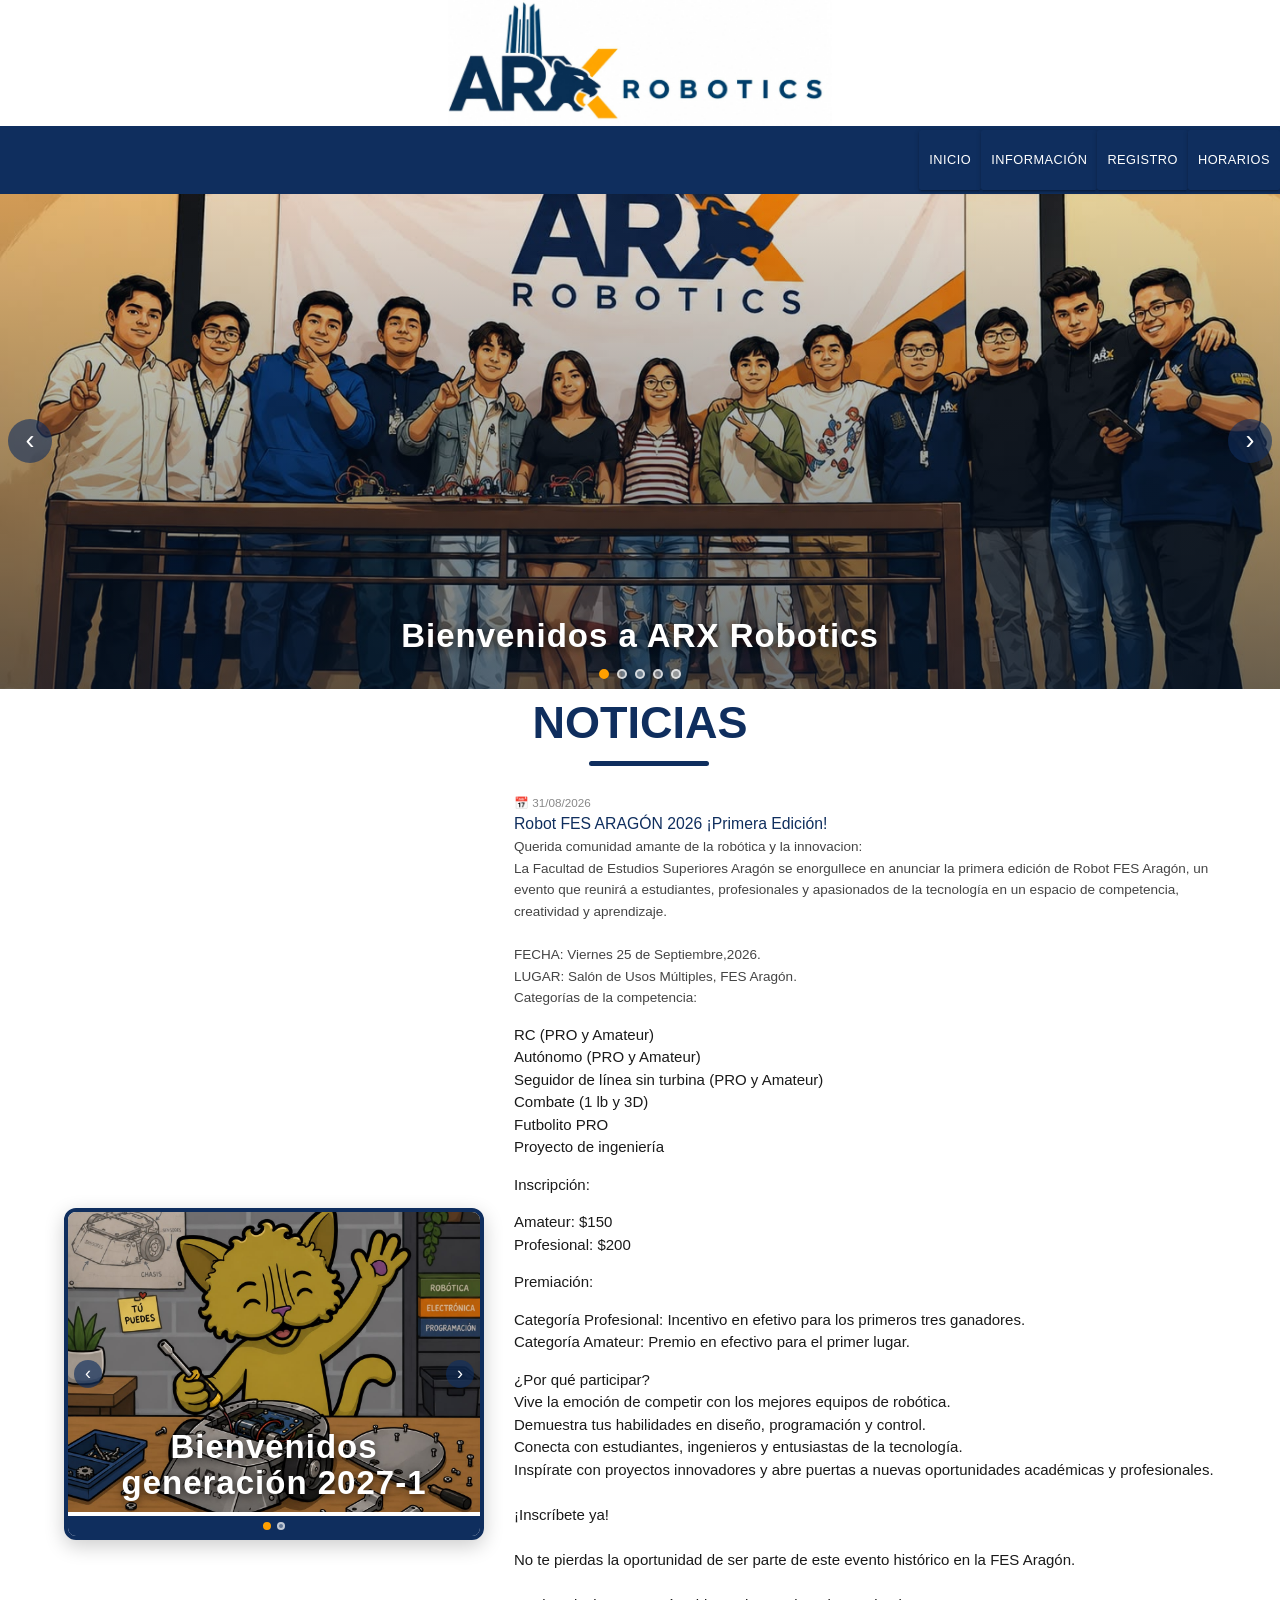
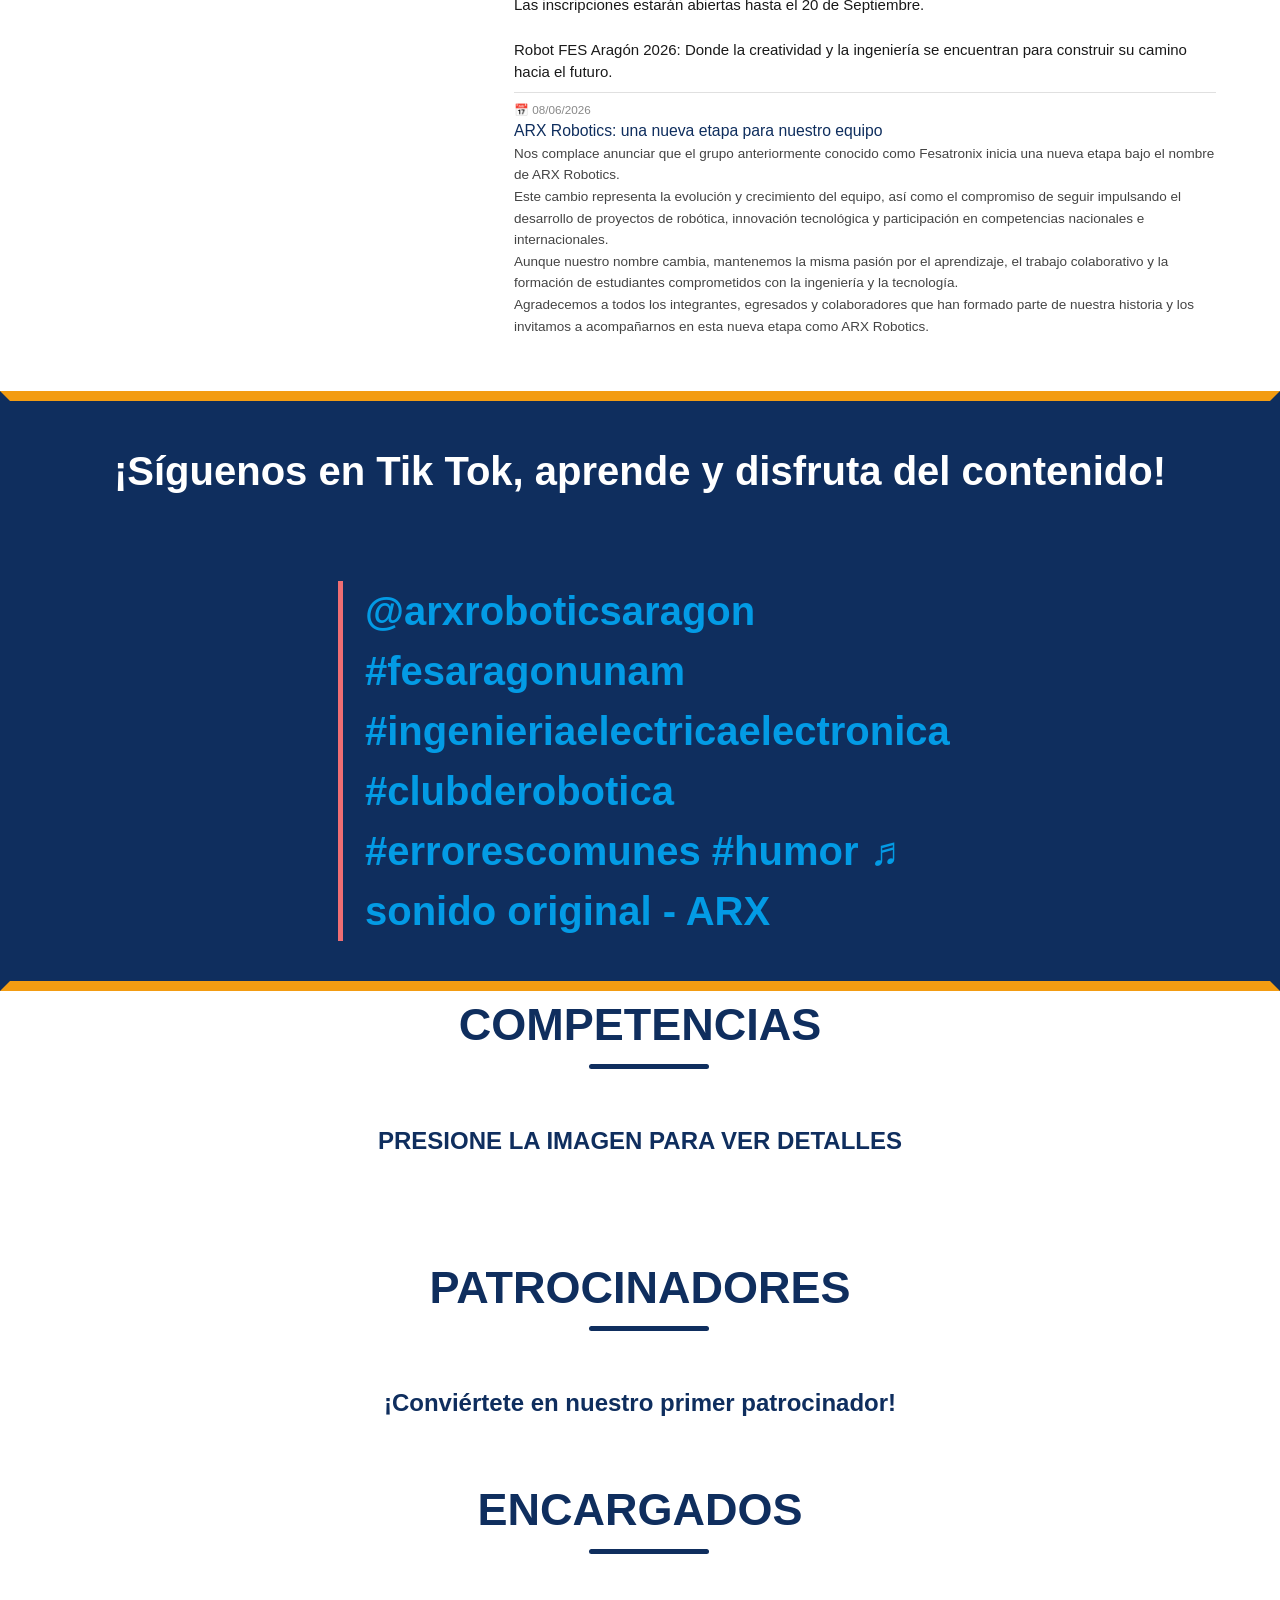
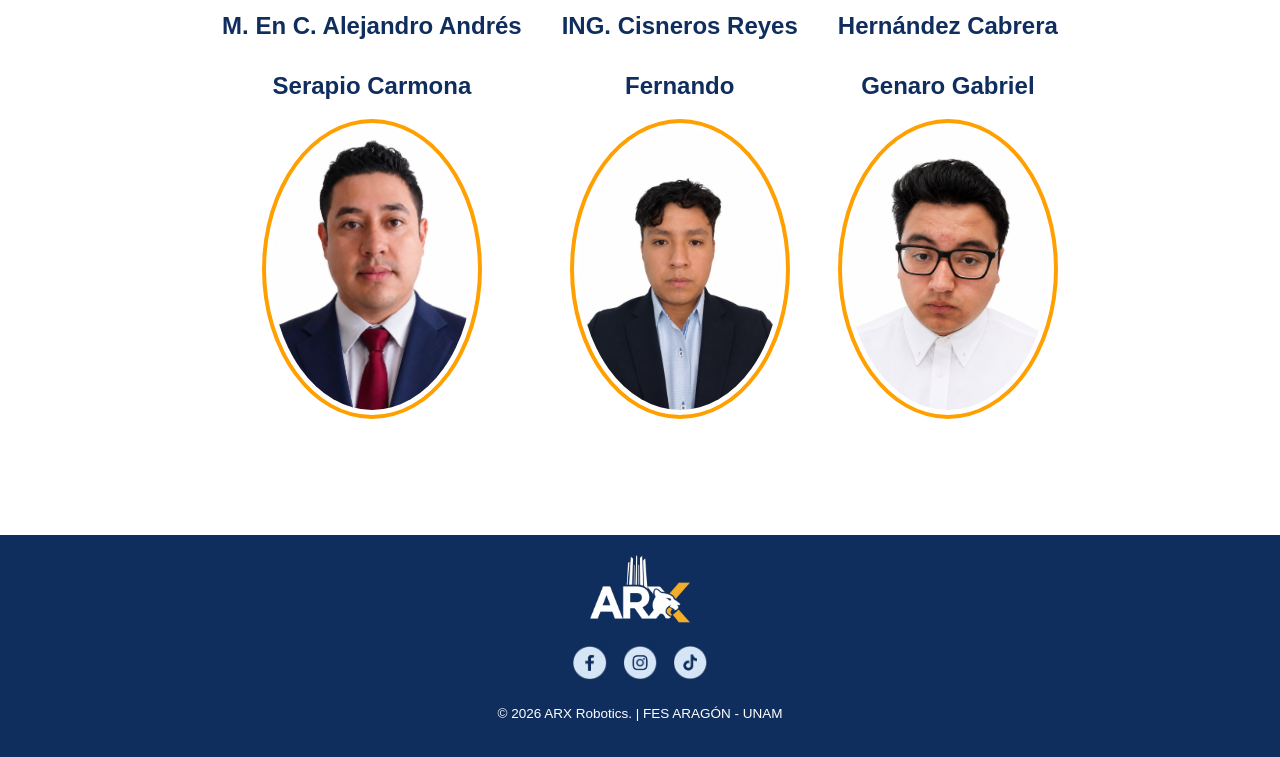
==== commit 03186159: "Cambio de roles" ====
--- a/index.html
+++ b/index.html
@@ -158,11 +158,10 @@
             </div>
             
             <div class="representante">
-                <p class="nombre">Zurita Ruiz</p>
-                <p class="nombre">Jaime Manuel</p>
-                <img src="Recursos/ZuritaFino.jpeg" onclick="window.open('Recursos/Zurita.jpeg','_blank')">
-            </div>
-
+                <p class="nombre">Hernández Cabrera</p>
+                <p class="nombre">Genaro Gabriel</p>
+                <img src="Recursos/Genaro.jpeg">
+            </div>
         </div>
     </div>
 
@@ -322,22 +321,11 @@
     </div>
 
     <div class="tarjeta-rol">
-        <img src="Recursos/ZuritaFino.jpeg" alt="Capitán 1" onclick="window.open('Recursos/Zurita.jpeg','_blank')">
-
-        <div class="info-rol">
-            <p><strong>Nombre:</strong> Zurita Ruiz Jaime Manuel</p>
+        <img src="Recursos/Genaro.jpeg" alt="Capitán 2">
+
+        <div class="info-rol">
+            <p><strong>Nombre:</strong> Hernández Cabrera Genaro Gabriel</p>
             <p><strong>Rol:</strong> Vicepresidente</p>
-            <p>Capitán de equipo</p>
-            <p><strong>Categoría:</strong> Sumo RC</p>
-            <p><strong>Contacto:</strong> manuelzurita62@aragon.unam.mx</p>
-        </div>
-    </div>
-
-    <div class="tarjeta-rol">
-        <img src="Recursos/Genaro.jpeg" alt="Capitán 2">
-
-        <div class="info-rol">
-            <p><strong>Nombre:</strong> Hernández Cabrera Genaro Gabriel</p>
             <p>Capitán de equipo</p>
             <p><strong>Categoría: </strong> Seguidor De Línea</p>
             <p><strong>Contacto: </strong> genarohernandez081@aragon.unam.mx</p>
